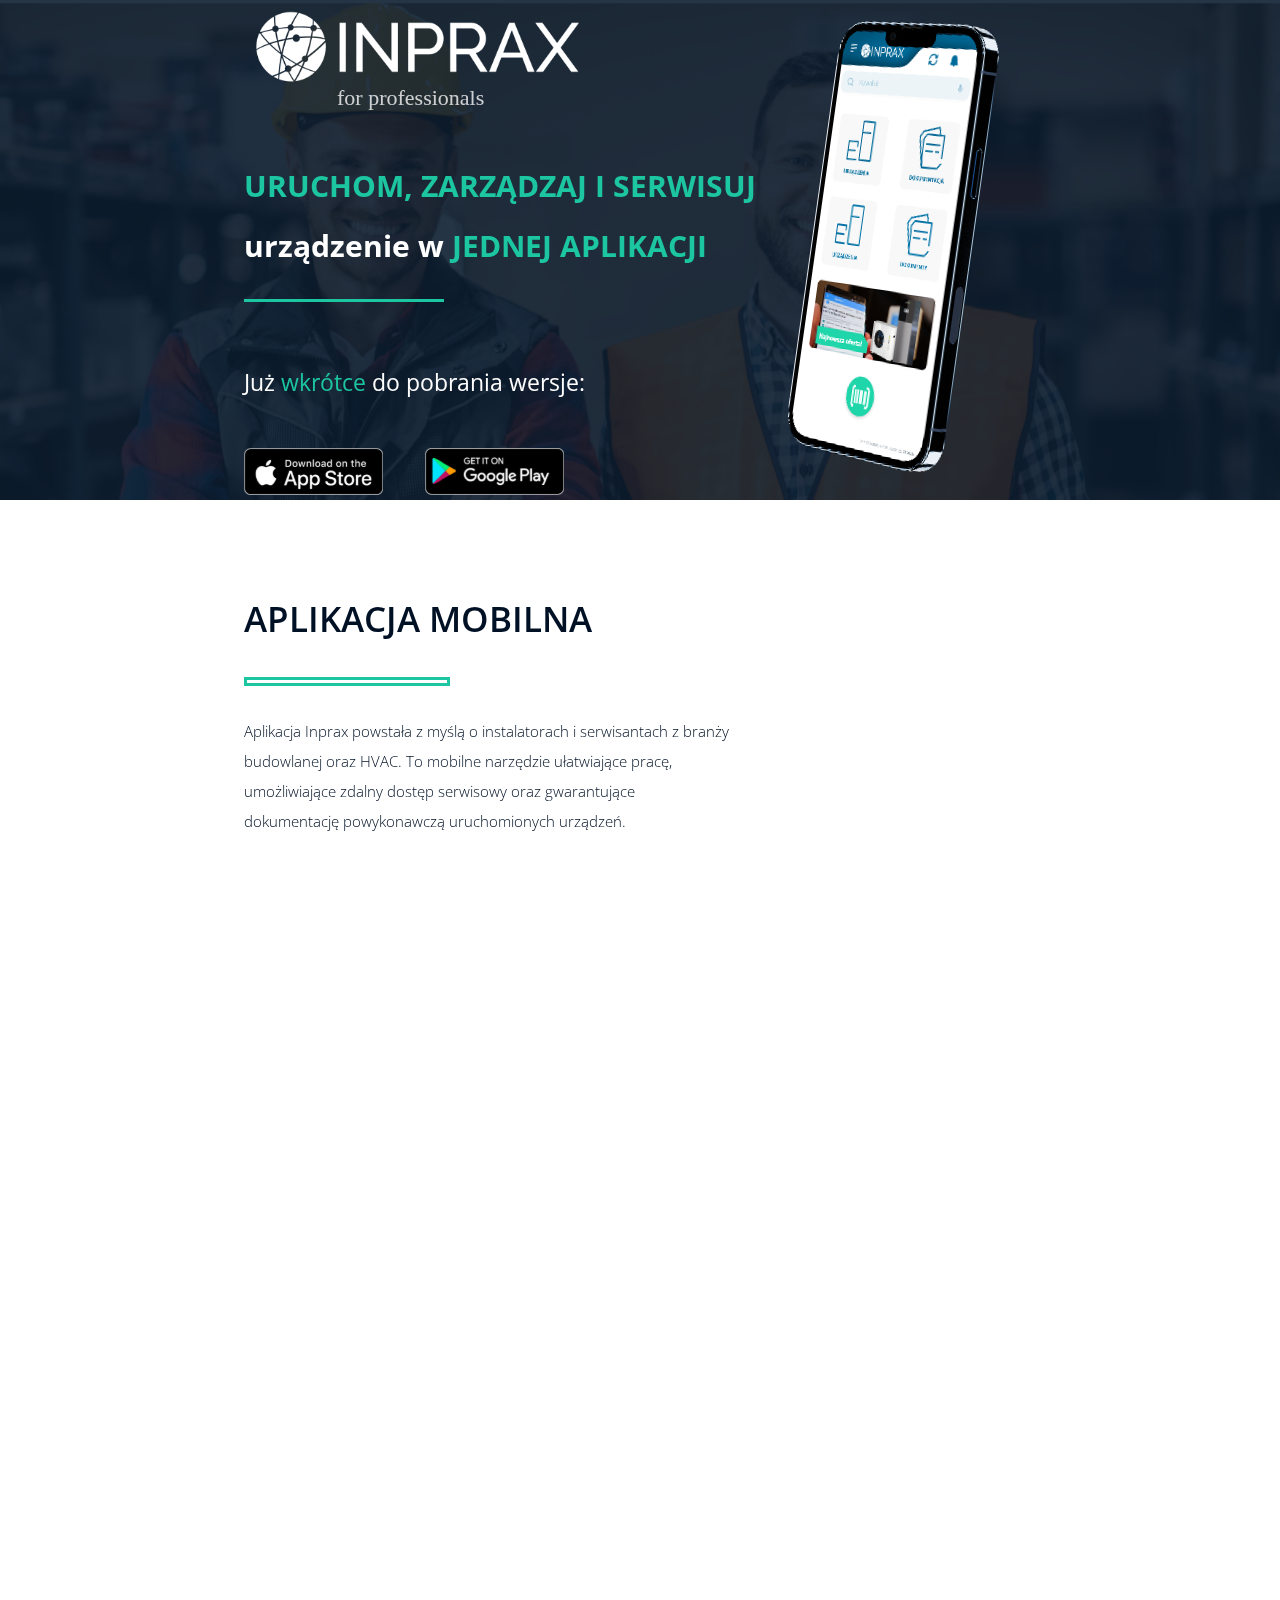
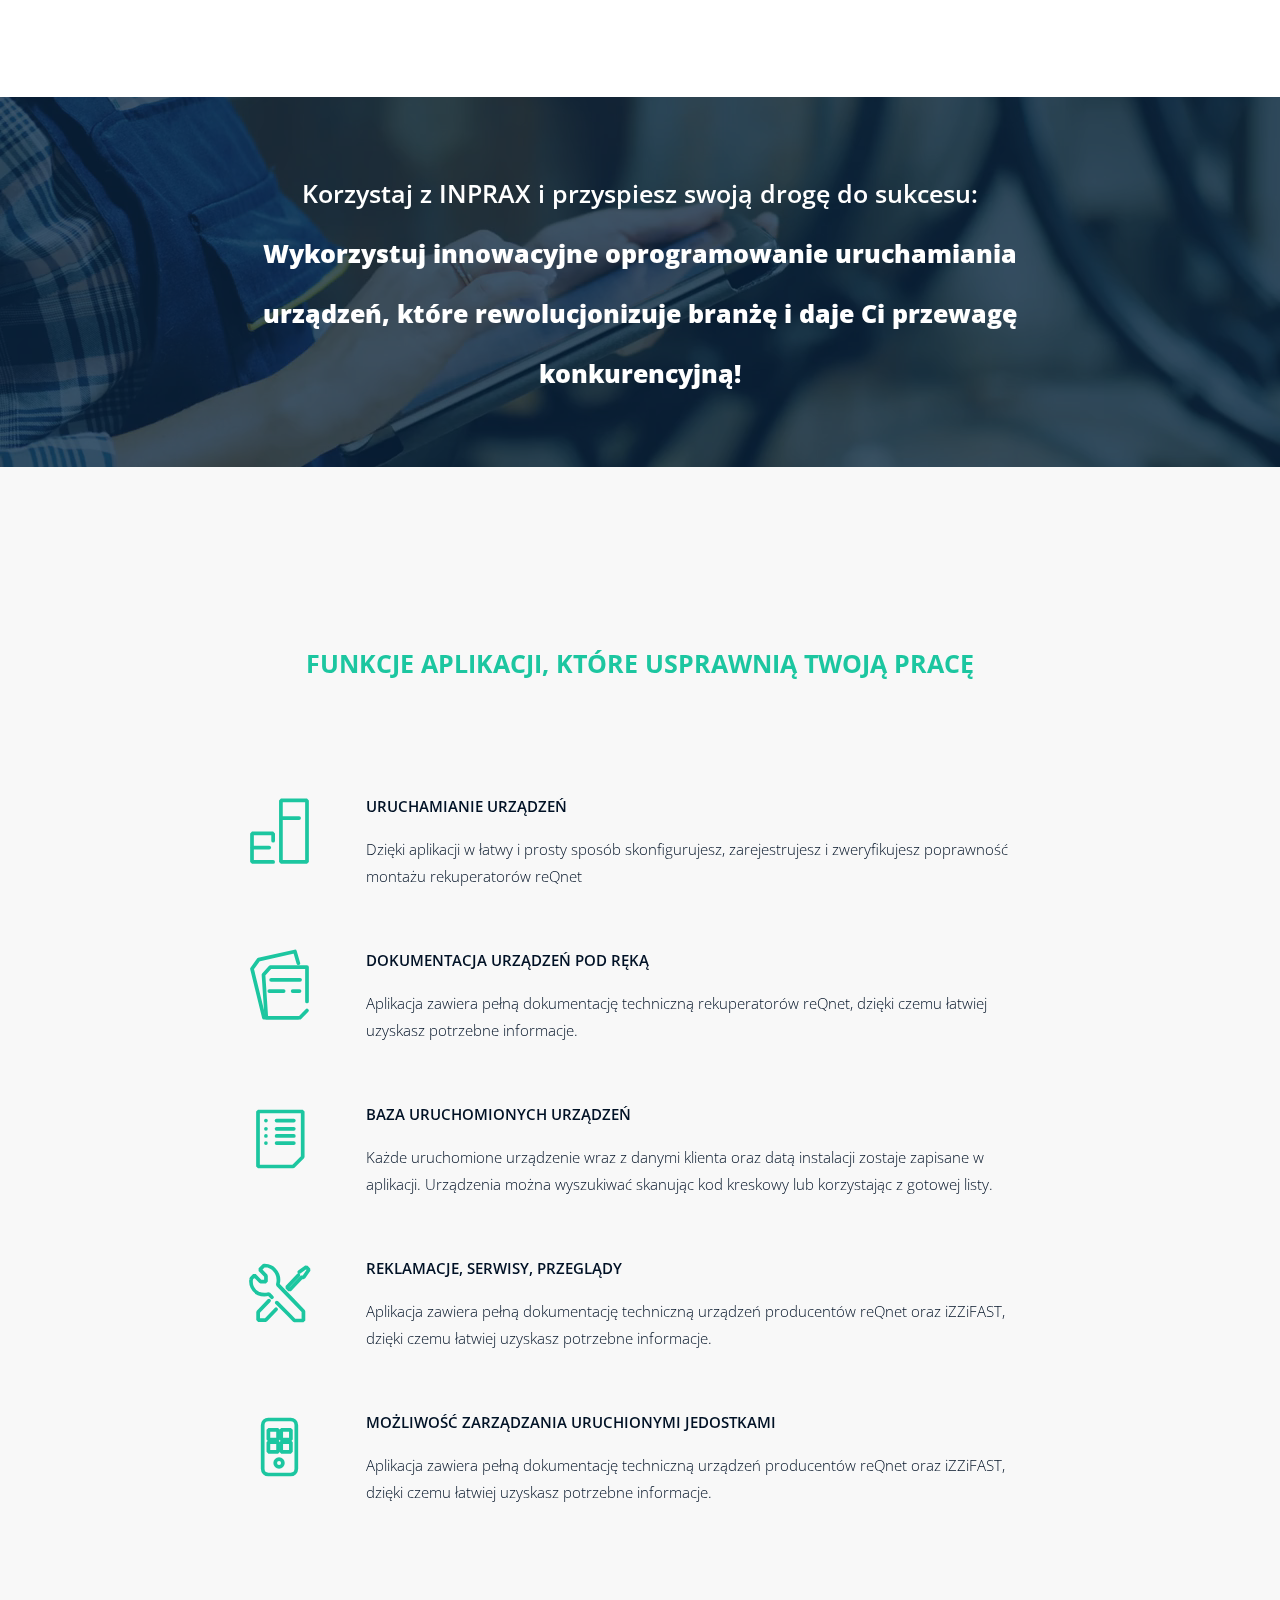
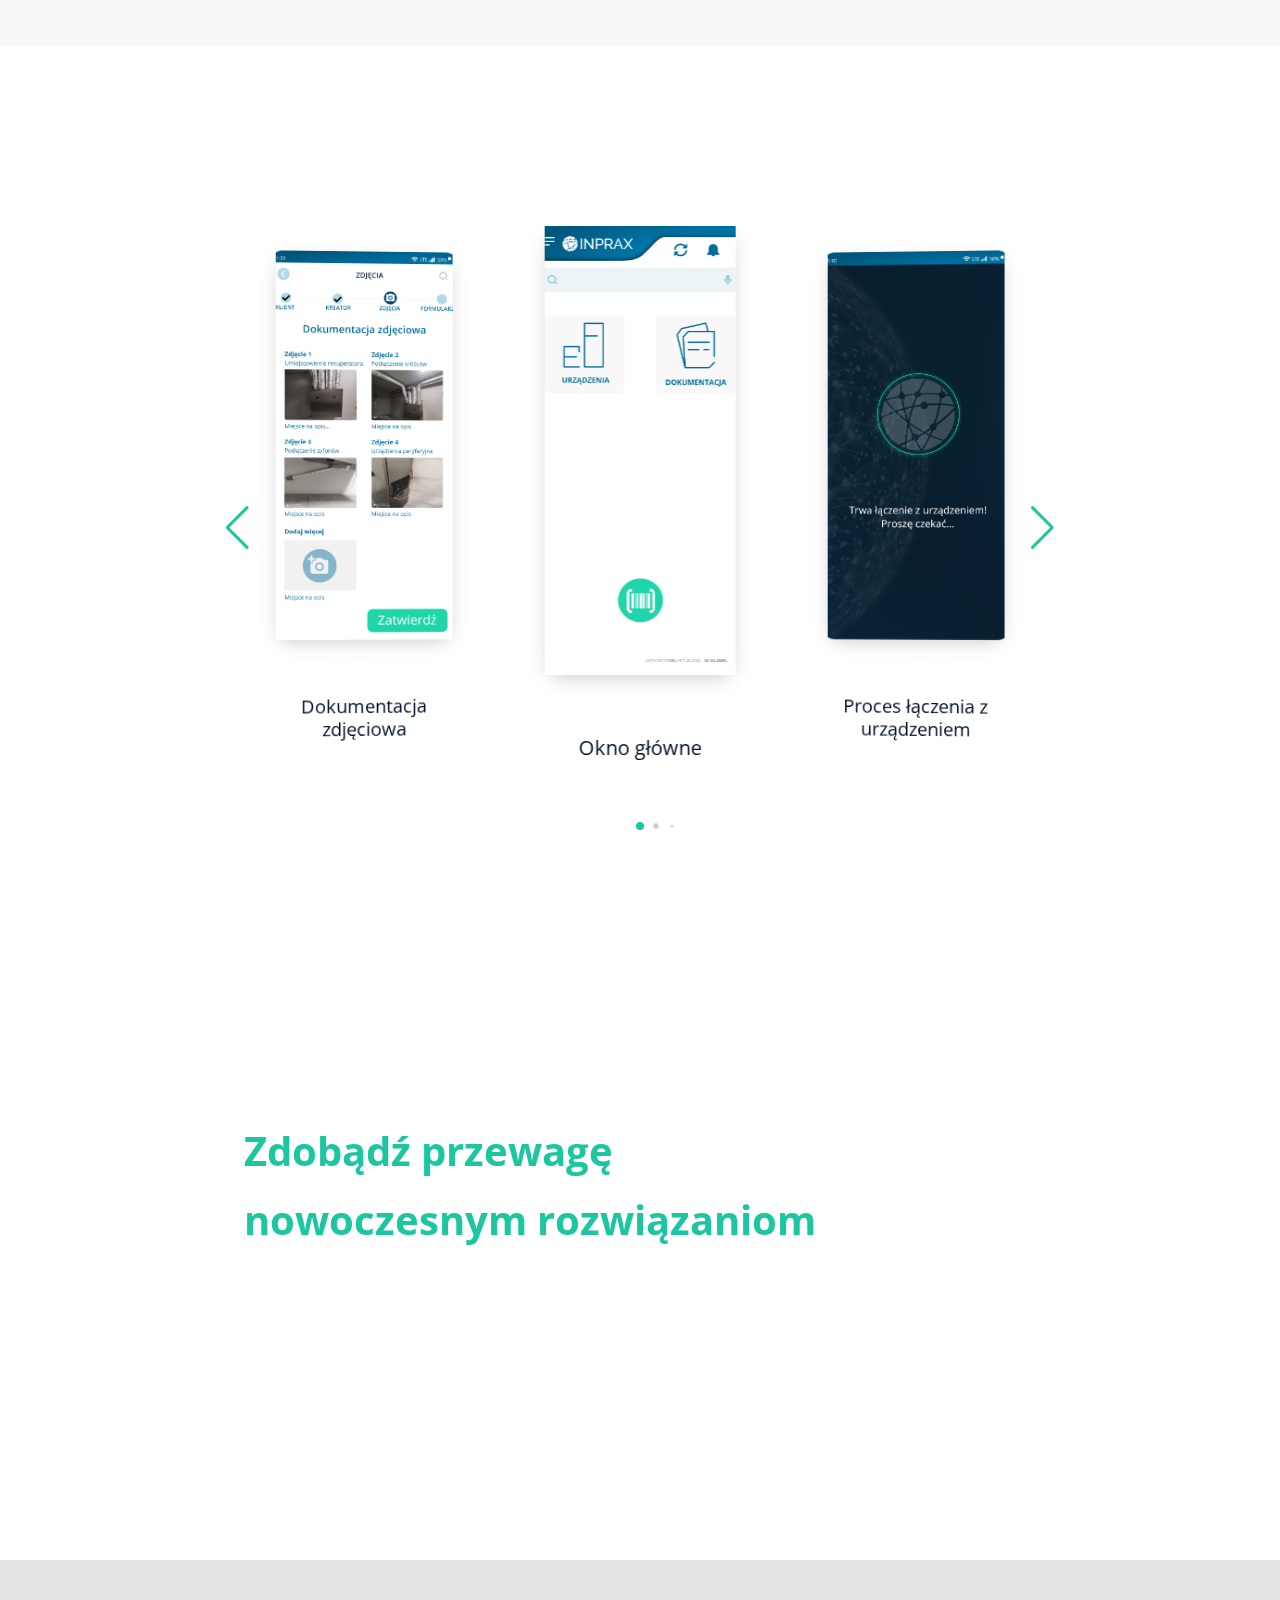
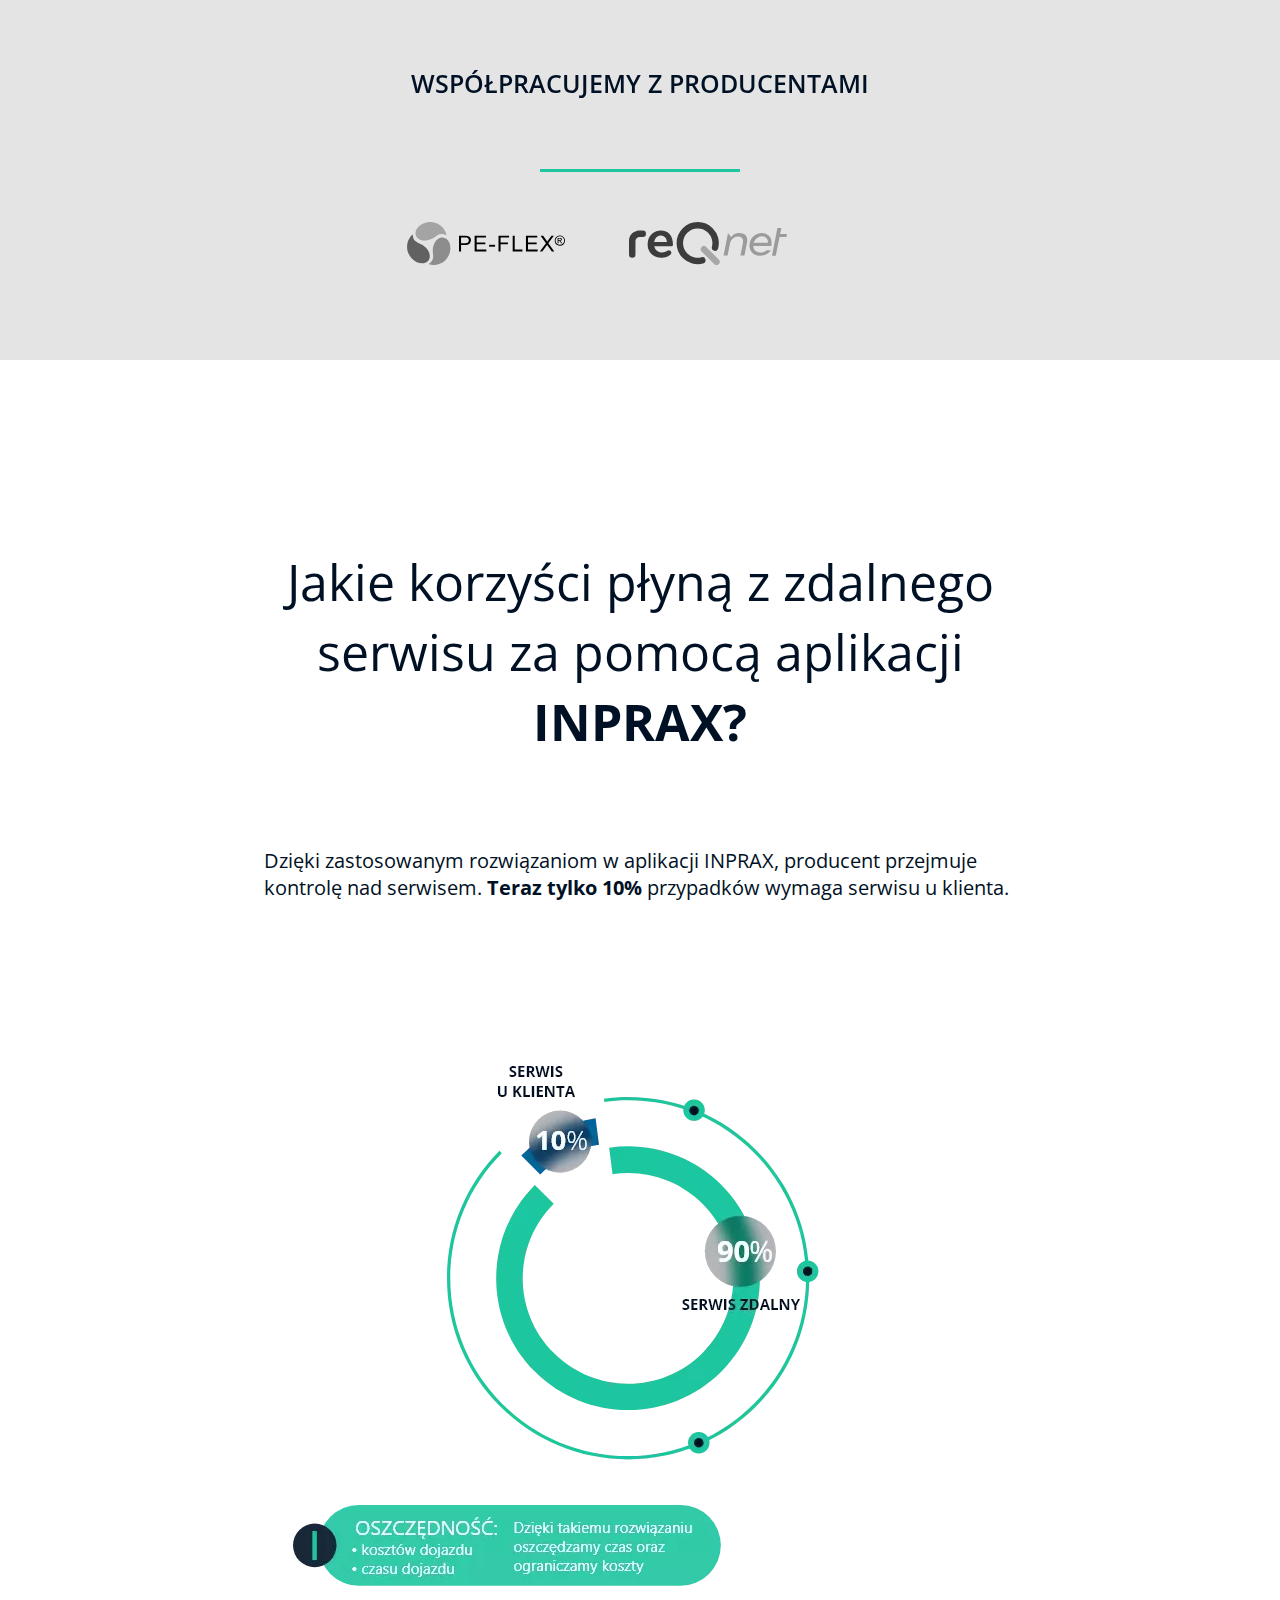
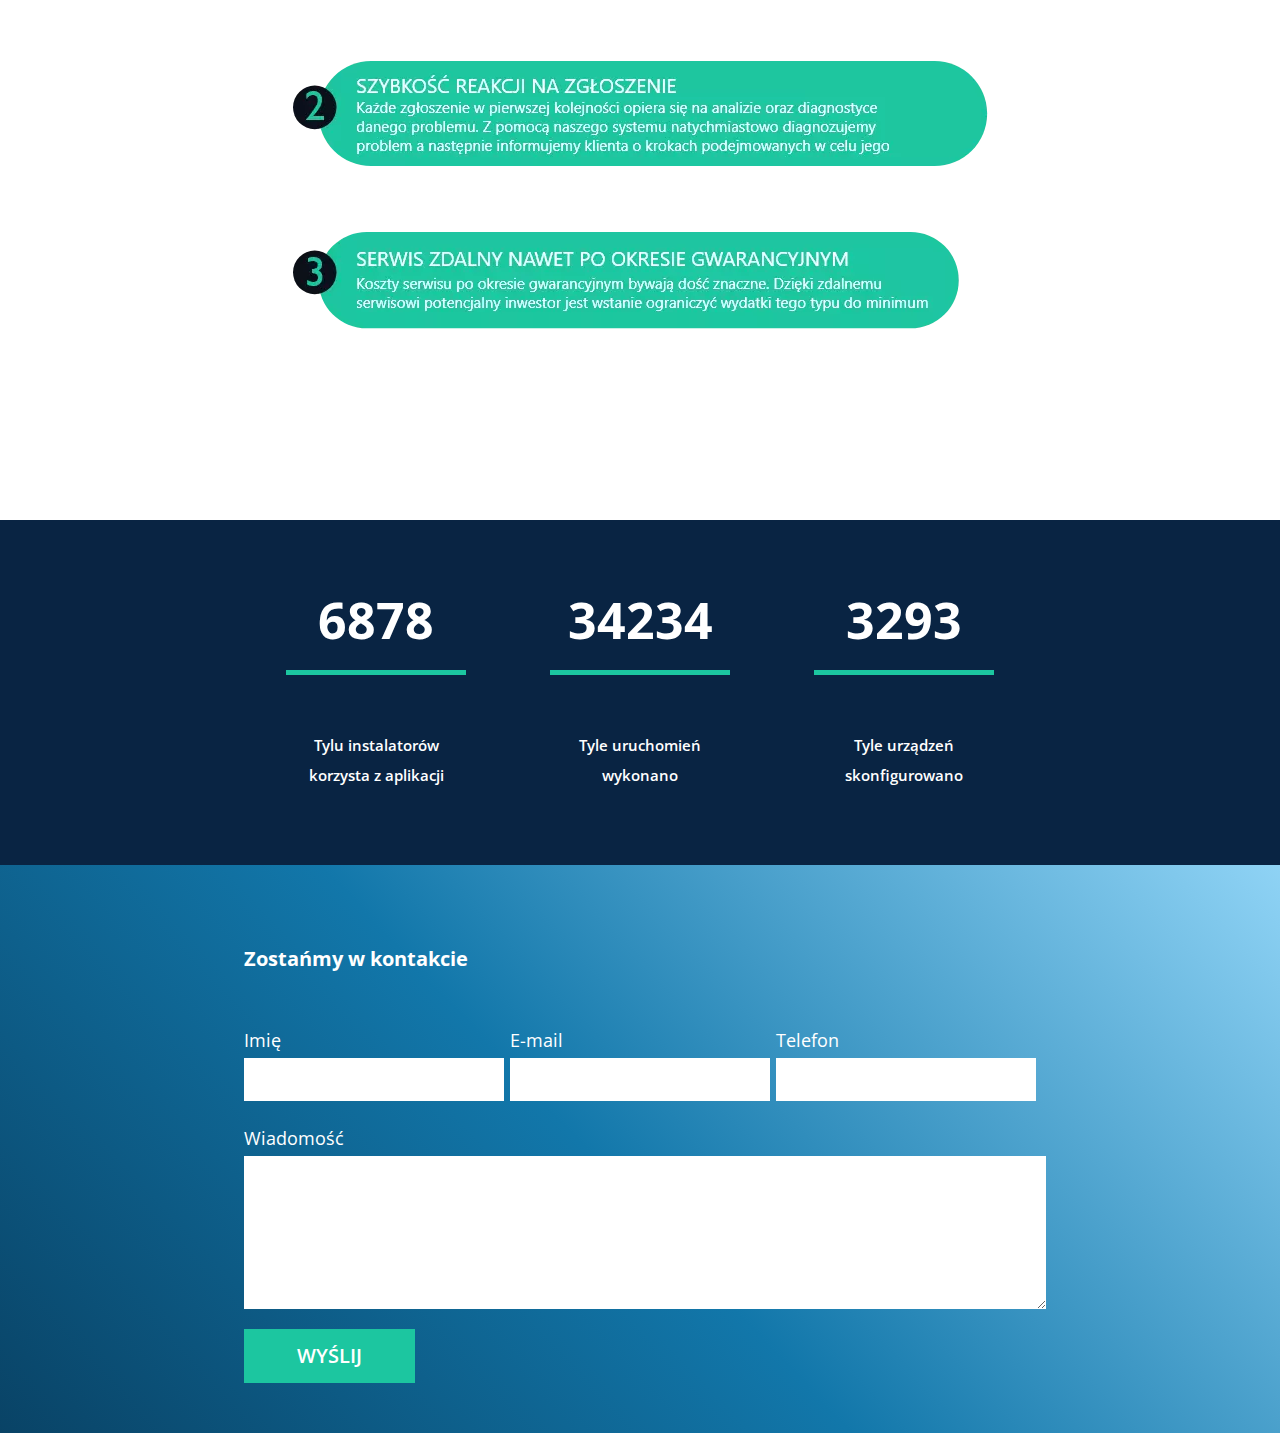
==== page.html @ 5e53d562 "loader" ====
<!DOCTYPE html>
<html lang="en">
  <head>
    <meta charset="utf-8" />
    <meta http-equiv="X-UA-Compatible" content="IE=edge" />
    <meta name="keywords" content="HTML5 Template" />
    <meta name="description" content="INPRAX" />
    <meta name="author" content="MaciejCzerwonka" />
    <meta
      name="viewport"
      content="width=device-width, initial-scale=1, maximum-scale=1"
    />
    <title>INPRAX</title>
    <link
      href="https://cdn.jsdelivr.net/npm/bootstrap@5.2.0/dist/css/bootstrap.min.css"
      rel="stylesheet"
      integrity="sha384-gH2yIJqKdNHPEq0n4Mqa/HGKIhSkIHeL5AyhkYV8i59U5AR6csBvApHHNl/vI1Bx"
      crossorigin="anonymous"
    />
    <!-- <script src="https://cdnjs.cloudflare.com/ajax/libs/jquery/3.6.3/jquery.min.js"></script> -->
    <script src="https://cdn.jsdelivr.net/npm/swiper@8/swiper-bundle.min.js"></script>
    <!-- <script src="https://ajax.googleapis.com/ajax/libs/jquery/3.6.0/jquery.min.js"></script> -->
    <script
      src="https://cdn.jsdelivr.net/npm/bootstrap@5.2.0/dist/js/bootstrap.bundle.min.js"
      integrity="sha384-A3rJD856KowSb7dwlZdYEkO39Gagi7vIsF0jrRAoQmDKKtQBHUuLZ9AsSv4jD4Xa"
      crossorigin="anonymous"
    ></script>

    <link
      rel="stylesheet"
      href="https://cdnjs.cloudflare.com/ajax/libs/animate.css/4.1.1/animate.min.css"
    />
    <link rel="stylesheet" href="style.css" />
    <link rel="stylesheet" href="media.css" />

    <link rel="icon" type="image/webp" href="images/favicon.ico" />
    <link
      rel="stylesheet"
      href="https://cdn.jsdelivr.net/npm/swiper@8/swiper-bundle.min.css"
    />
    <link rel="preconnect" href="https://fonts.googleapis.com" />
    <link rel="preconnect" href="https://fonts.gstatic.com" crossorigin />
    <link
      href="https://fonts.googleapis.com/css2?family=Open+Sans:wght@300;400;500;600;700&display=swap"
      rel="stylesheet"
    />
  </head>
  <body class="d-flex flex-column">
    <div class="navigation">
      <div class="content">
        <div class="wrapper">
          <div class="inner-wrapper">
            <div class="logo">
              <img src="/images/logo.svg" alt="logo" />
            </div>
            <div class="logo-850">
              <img src="/images/logo850.svg" alt="logo" />
            </div>
            <div class="heading-title">
              <h1>
                uruchom, zarządzaj i serwisuj
                <span id="exception1"> urządzenie w </span> jednej aplikacji
              </h1>
            </div>
            <div class="line"></div>
            <div class="heading-subtitle">
              <h2>
                Już <span id="exception2"> wkrótce </span> do pobrania wersje:
              </h2>
            </div>
            <div class="badges">
              <div class="iosbadge">
                <a
                  href="https://apps.apple.com/pl/app/inprax/id1641069687?platform=iphone"
                >
                  <img src="/images/appstore.svg" alt="iosbadge" />
                </a>
              </div>
              <div class="iosbadge-mobile">
                <a
                  href="https://apps.apple.com/pl/app/inprax/id1641069687?platform=iphone"
                >
                  <img src="/images/appstore.svg" alt="iosbadge" />
                </a>
              </div>
              <div class="androidbadge">
                <img src="/images/google.svg" alt="andbadge" />
              </div>
              <div class="androidbadge-mobile">
                <img src="/images/google.svg" alt="andbadge" />
              </div>
            </div>
            <div class="smartphoneimg">
              <img src="/images/mobile_screen.svg" alt="" />
            </div>
            <div class="smartphoneimg_tablet">
              <img src="/images/mobile_screen.svg" alt="" />
            </div>
          </div>
        </div>
      </div>
    </div>

    <div class="specialties">
      <div class="content">
        <div class="wrapper">
          <div class="inner-wrapper">
            <div class="specialties-text">
              <h1>APLIKACJA MOBILNA</h1>
              <div class="line"></div>
              <p>
                Aplikacja Inprax powstała z myślą o instalatorach i serwisantach
                z branży budowlanej oraz HVAC. To mobilne narzędzie ułatwiające
                pracę, umożliwiające zdalny dostęp serwisowy oraz gwarantujące
                dokumentację powykonawczą uruchomionych urządzeń.
              </p>
            </div>
            <div class="video-content">
              <div class="iframe-container">
                <iframe
                  width="560"
                  height="315"
                  src="https://www.youtube.com/embed/uXUu-kFdqAo"
                  title="YouTube video player"
                  frameborder="0"
                  allow="accelerometer; autoplay; clipboard-write; gyroscope; picture-in-picture; "
                  allowfullscreen
                ></iframe>
              </div>
            </div>
          </div>
        </div>
      </div>
    </div>

    <div class="hero">
      <video
        class="video-slogan"
        preload="metadata"
        src="images/background_video.mp4"
        autoplay
        loop
        playsinline
        muted
      ></video>
      <div class="content">
        <div class="wrapper">
          <div class="inner-wrapper">
            <div class="company-name">
              <h1>
                Korzystaj z INPRAX i przyspiesz swoją drogę do sukcesu:
                <b
                  >Wykorzystuj innowacyjne oprogramowanie uruchamiania urządzeń,
                  które rewolucjonizuje branżę i daje Ci przewagę
                  konkurencyjną!</b
                >
              </h1>
            </div>
          </div>
        </div>
      </div>
    </div>

    <div class="functions">
      <div class="content">
        <div class="wrapper">
          <div class="inner-wrapper">
            <div class="function-list-header">
              <h1>FUNKCJE APLIKACJI, KTÓRE USPRAWNIĄ TWOJĄ PRACĘ</h1>
            </div>
            <div class="function-list">
              <ul>
                <li>
                  <div class="function-list-image">
                    <img
                      src="/images/Uruchamianieurzadzen.svg"
                      class="image-list"
                      alt="devices"
                    />
                  </div>
                  <div class="function-list-item">
                    <h3>Uruchamianie urządzeń</h3>
                    <p>
                      Dzięki aplikacji w łatwy i prosty sposób skonfigurujesz,
                      zarejestrujesz i zweryfikujesz poprawność montażu
                      rekuperatorów reQnet
                    </p>
                  </div>
                </li>
                <li>
                  <div class="function-list-image">
                    <img
                      src="/images/DokumentacjaUrzadzen.svg"
                      class="image-list"
                      alt="devices"
                    />
                  </div>
                  <div class="function-list-item">
                    <h3>Dokumentacja urządzeń pod ręką</h3>
                    <p>
                      Aplikacja zawiera pełną dokumentację techniczną
                      rekuperatorów reQnet, dzięki czemu łatwiej uzyskasz
                      potrzebne informacje.
                    </p>
                  </div>
                </li>
                <li>
                  <div class="function-list-image">
                    <img
                      src="/images/Bazaurzadzen.svg"
                      class="image-list"
                      alt="devices"
                    />
                  </div>
                  <div class="function-list-item">
                    <h3>Baza uruchomionych urządzeń</h3>
                    <p>
                      Każde uruchomione urządzenie wraz z danymi klienta oraz
                      datą instalacji zostaje zapisane w aplikacji. Urządzenia
                      można wyszukiwać skanując kod kreskowy lub korzystając z
                      gotowej listy.
                    </p>
                  </div>
                </li>
                <li>
                  <div class="function-list-image">
                    <img
                      src="/images/Serwis.svg"
                      class="image-list"
                      alt="devices"
                    />
                  </div>
                  <div class="function-list-item">
                    <h3>Reklamacje, serwisy, przeglądy</h3>
                    <p>
                      Aplikacja zawiera pełną dokumentację techniczną urządzeń
                      producentów reQnet oraz iZZiFAST, dzięki czemu łatwiej
                      uzyskasz potrzebne informacje.
                    </p>
                  </div>
                </li>
                <li>
                  <div class="function-list-image">
                    <img
                      src="/images/Zarzadzanie.svg"
                      class="image-list"
                      alt="devices"
                    />
                  </div>
                  <div class="function-list-item">
                    <h3>Możliwość zarządzania uruchionymi jedostkami</h3>
                    <p>
                      Aplikacja zawiera pełną dokumentację techniczną urządzeń
                      producentów reQnet oraz iZZiFAST, dzięki czemu łatwiej
                      uzyskasz potrzebne informacje.
                    </p>
                  </div>
                </li>
              </ul>
            </div>
          </div>
        </div>
      </div>
    </div>

    <div class="screenshots">
      <div class="content">
        <div class="wrapper">
          <div class="inner-wrapper">
            <div class="screenshots-content">
              <div class="swiper-button-prev"></div>
              <div class="swiper mySwiper">
                <div class="swiper-wrapper">
                  <div class="swiper-slide">
                    <img src="images/oknoglowne.webp" alt="Oknogłowne" />
                    <p>Okno główne</p>
                  </div>
                  <div class="swiper-slide">
                    <img src="images/ladowanie.webp" alt="Oknogłowne" />
                    <p>Proces łączenia z urządzeniem</p>
                  </div>
                  <div class="swiper-slide">
                    <img src="images/listazadan.webp" alt="Oknogłowne" />
                    <p>Podział uruchomienia na etapy</p>
                  </div>
                  <div class="swiper-slide">
                    <img src="images/pomiar.webp" alt="Oknogłowne" />
                    <p>Podgląd pomiarów wydajności</p>
                  </div>
                  <div class="swiper-slide">
                    <img src="images/regulacja.webp" alt="Oknogłowne" />
                    <p>Proces regulacji</p>
                  </div>
                  <div class="swiper-slide">
                    <img src="images/zdjecia.webp" alt="Oknogłowne" />
                    <p>Dokumentacja zdjęciowa</p>
                  </div>
                </div>
                <div class="swiper-pagination"></div>
              </div>
              <div class="swiper-button-next"></div>
            </div>
          </div>
        </div>
      </div>
    </div>

    <div class="slogan">
      <video
        class="video-slogan"
        preload="metadata"
        src="images/video2.mp4"
        autoplay
        loop
        playsinline
        muted
      ></video>
      <div class="content">
        <div class="wrapper">
          <div class="inner-wrapper">
            <div class="slogan-content">
              <div class="slogan-text">
                <h1>
                  Zdobądź przewagę
                  <span id="exception2">nad konkurencją dzięki </span>
                  nowoczesnym rozwiązaniom <br />
                  <span id="exception3"
                    >inpraX - tylko dla profesjonalistów
                  </span>
                </h1>
              </div>
            </div>
          </div>
        </div>
      </div>
    </div>

    <div class="producers">
      <div class="content">
        <div class="wrapper">
          <div class="inner-wrapper">
            <div class="producers-content">
              <div class="producers-content-header">
                <h4>Współpracujemy z producentami</h4>
              </div>
              <div class="line"></div>
              <div class="producers-content-company">
                <div class="producers-image">
                  <img src="images/reqnet.svg" alt="reqnet" />

                  <img src="images/peflex.svg" alt="peflex" />
                </div>
              </div>
            </div>
          </div>
        </div>
      </div>
    </div>

    <div class="service">
      <div class="content">
        <div class="wrapper">
          <div class="inner-wrapper">
            <div class="service-content">
              <div class="service-content-header">
                <h4>
                  Jakie korzyści płyną z zdalnego serwisu za pomocą aplikacji
                  <b>INPRAX?</b>
                </h4>
                <p>
                  Dzięki zastosowanym rozwiązaniom w aplikacji INPRAX, producent
                  przejmuje kontrolę nad serwisem.<b> Teraz tylko 10% </b>
                  przypadków wymaga serwisu u klienta.
                </p>
              </div>
              <div class="service-content-animation">
                <div class="service-images">
                  <div class="chart">
                    <img src="images/chart.webp" alt="" />
                  </div>
                  <div class="chartmobile">
                    <img src="images/mobilechart.webp" alt="" />
                  </div>
                </div>
                <div class="bands-content">
                  <div class="bands1">
                    <div class="band1">
                      <img src="images/band1.webp" alt="" />
                    </div>
                  </div>
                  <div class="bands1mobile">
                    <div class="band1mobile">
                      <img src="images/mobile-service-1.svg" alt="" />
                    </div>
                  </div>

                  <div class="bands2">
                    <div class="band2">
                      <img src="images/band2.webp" alt="" />
                    </div>
                  </div>
                  <div class="bands2mobile">
                    <div class="band2mobile">
                      <img src="images/mobile-service-2.svg" alt="" />
                    </div>
                  </div>

                  <div class="bands3">
                    <div class="band3">
                      <img src="images/band3.webp" alt="" />
                    </div>
                  </div>
                  <div class="bands3mobile">
                    <div class="band3mobile">
                      <img src="images/mobile-service-3.svg" alt="" />
                    </div>
                  </div>
                </div>
              </div>
            </div>
          </div>
        </div>
      </div>
    </div>

    <div class="counter-animation">
      <div class="content">
        <div class="wrapper">
          <div class="inner-wrapper">
            <div class="counter-content">
              <div class="counter-position">
                <div class="instalatorzy">
                  <div id="counter1">6878</div>
                  <div class="line-border">
                    <h5>Tylu instalatorów korzysta z aplikacji</h5>
                  </div>
                </div>
                <div class="uruchomienia">
                  <div id="counter2">34234</div>
                  <div class="line-border">
                    <h5>Tyle uruchomień wykonano</h5>
                  </div>
                </div>
                <div class="zdjecia">
                  <div id="counter3">3293</div>
                  <div class="line-border">
                    <h5>Tyle urządzeń skonfigurowano</h5>
                  </div>
                </div>
              </div>
            </div>
          </div>
        </div>
      </div>
    </div>

    <div class="footer">
      <div class="content">
        <div class="wrapper">
          <div class="inner-wrapper">
            <div class="footer-content">
              <div class="contact-me">
                <h4>Zostańmy w kontakcie</h4>
                <form
                  id="contactform"
                  method="post"
                  action=""
                  enctype="multipart/form-data"
                >
                  <div class="input-row">
                    <div class="text-input">
                      <label for="name">Imię</label>
                      <input type="text" id="name" name="name" />
                    </div>
                    <div class="text-input">
                      <label for="email">E-mail</label>
                      <input type="email" id="email" name="email" />
                    </div>
                    <div class="text-input">
                      <label for="phone">Telefon</label>
                      <input type="phone" id="phone" name="phone" />
                    </div>
                  </div>
                  <div class="input-row">
                    <div class="text-area-input">
                      <label for="message">Wiadomość</label>
                      <textarea id="message" name="message"></textarea>
                    </div>
                  </div>
                  <input type="hidden" name="action" value="sendEmail" />
                  <button
                    id="submit"
                    name="submit"
                    type="submit"
                    value="Send"
                    class="button send-button"
                    onclick="submitForm()"
                  >
                    Wyślij
                  </button>
                </form>
              </div>
            </div>
          </div>
        </div>
      </div>
    </div>

    <script src="swiper.js"></script>
    <script src="scrollProducers.js"></script>
    <script src="scrollChartsAnimation.js"></script>
    <script src="scrollBandsAnimation.js"></script>
    <script src="counter.js"></script>
    <script src="index.js"></script>
  </body>
</html>
---- style.css ----
@import url("https://fonts.googleapis.com/css2?family=Open+Sans:wght@300;400;500;600;700&display=swap");
:root {
  --brand-green-text: #1cc6a0;
  --brand-white-text: #ffffff;
  --brand-black-text: #001125;
  --brand-grey-background: #f8f8f8;
  --brand-white-background: #ffffff;
}

/* * {
  border: red solid 1px;
} */
body {
  margin: 0;
  font-family: "Open Sans", sans-serif;
  display: flex;
  flex-direction: column;
  color: #707070;
  overflow-x: hidden; /* Hide horizontal scrollbar */
}
body {
  display: flex;
  flex-direction: column;
  align-items: center;
}

#loader-wrapper {
  position: fixed;
  top: 0;
  bottom: 0;
  left: 0;
  right: 0;
  z-index: 1000;
  background: #ECF0F1;
  /* display: none; */
}
.load {
  position: absolute;
  top: 50%;
  left: 50%;
  transform: translate(-50%, -50%);
  width: 100px;
  height: 100px;
  /* display: none; */
}

.load hr {
  border: 0;
  margin: 0;
  width: 40%;
  height: 40%;
  position: absolute;
  border-radius: 50%;
  animation: spin 2s ease infinite;
}

ul {
  list-style: none;
}
.navigation {
  background: url(images/backgroundWeb.png);
  height: auto;
  width: 100%;
  background-size: cover;
  background-repeat: no-repeat;
  background-position: center;
  display: flex;
  justify-content: center;
  align-items: flex-start;
}
.content {
  display: grid;
  grid-template-columns: repeat(10, 122px);
  grid-template-rows: auto;
  column-gap: 16px;
}

.wrapper {
  display: grid;
  grid-column: 2 / 10;
}

.inner-wrapper {
  display: grid;
  grid-template-columns: repeat(8, 122px);
  grid-template-rows: auto;
  column-gap: 16px;
}

.logo {
  
  grid-column: 1/4;
  grid-row: 3;
}
.logo-850 {
  display: none;
}
.heading-title {
  margin-top: 70px;
  grid-row: 4;
  grid-column: 1/6;
}
.heading-title h1 {
  color: var(--brand-green-text);
  text-align: left;
  font: normal normal bold 35px/60px "Open Sans";
  letter-spacing: 0px;
  text-transform: uppercase;
}
#exception1 {
  color: var(--brand-white-text);
  text-align: left;
  font: normal normal normal 35px/60px "Open Sans";
  letter-spacing: 0px;
  text-transform: lowercase;
}
.line {
  border-bottom: 3px solid var(--brand-green-text);
  grid-row: 5;
  grid-column: 1;
  width: 200px;
  height: 3px;
}
.heading-subtitle {
  margin-top: 40px;
  grid-row: 5;
  grid-column: 1/6;
}
.heading-subtitle h2 {
  color: var(--brand-white-text);
  text-align: left;
  font: normal normal normal 30px/70px "Open Sans";
  letter-spacing: 0px;
}

.heading-subtitle #exception2 {
  color: var(--brand-green-text);
  text-align: left;
  font: normal normal 600 30px/70px "Open Sans";
  letter-spacing: 0px;
}

.badges {
  display: grid;
  margin-top: 20px;
  grid-row: 6;
  grid-column: 1/6;
}
.iosbadge {
  grid-column: 1/2;
}

.androidbadge {
  grid-column: 2/6;
}
.iosbadge-mobile,
.androidbadge-mobile {
  display: none;
}

.smartphoneimg {
  display: grid;
  grid-column: 7/9;
  grid-row: 2/8;
  z-index: 2;
  margin: 0 0.5rem;

  animation: slideInRight;
  animation-duration: 2s;
}
.smartphoneimg_tablet {
  display: none;
}
/* section2-specialties */

.specialties {
  background-color: white;
  height: auto;
  background-position: center;
  background-size: cover;
  background-repeat: no-repeat;
  width: 100%;
  display: flex;
  justify-content: center;
  align-items: center;
}

.specialties-text {
  display: grid;
  grid-column: 1/6;
  margin-top: 60px;
}
.specialties .line {
  border: 3px solid var(--brand-green-text);
  grid-row: 2;
  width: 200px;
}

.specialties-text h1 {
  color: var(--brand-black-text);
  text-align: left;
  font: normal normal 600 35px/70px "Open Sans";
  letter-spacing: 0px;
  text-transform: uppercase;
  opacity: 1;
}

.specialties-text p {
  margin-top: 30px;
  color: var(--brand-black-text);
  text-align: left;
  font: normal normal 300 20px/30px "Open Sans";
  letter-spacing: 0px;
  opacity: 1;
}

.video-content {
  display: grid;
  grid-row: 3;
  grid-column: 1/9;
  margin-top: 200px;
  margin-bottom: 200px;
}

.hero {
  background-color: #092443;
  height: 370px;
  background-position: center;
  background-size: cover;
  background-repeat: no-repeat;
  width: 100%;
  display: flex;
  justify-content: center;
  align-items: center;
}

.hero video {
  height: 370px;
  position: absolute;
  text-align: center;
  width: 100%;
  object-fit: cover;
  z-index: 0;
  filter: opacity(27%);
}
.iframe-container {
  position: relative;
  width: 100%;
  padding-bottom: 56.25%;
  height: 0;
}

.iframe-container iframe {
  position: absolute;
  top: 0;
  left: 0;
  width: 100%;
  height: 100%;
}
.hero .company-name {
  display: grid;
  grid-column: 1 / 9;
  z-index: 1;
  width: 100%;
}
.hero .company-name h1 {
  align-items: center;
  color: white;
  text-align: center;
  font: normal normal 600 30px/60px "Open Sans";
  letter-spacing: 0px;
  opacity: 1;
  /* height: 113px; */
  margin-top: 20px;
}
.functions {
  background-color: var(--brand-grey-background);
  height: auto;
  background-position: center;
  background-size: cover;
  background-repeat: no-repeat;
  width: 100%;
  display: flex;
  justify-content: center;
  align-items: center;
}

.function-list-header {
  margin-top: 150px;
  margin-bottom: 50px;
  display: grid;
  grid-column: 1/9;
  justify-items: center;
}
.function-list-header h1 {
  color: var(--brand-green-text);
  text-align: left;
  font: normal normal bold 35px/60px "Open Sans";
  letter-spacing: 0px;
  text-transform: uppercase;
}

.function-list {
  display: grid;
  grid-column: 1/9;
  justify-items: center;
}
.function-list li {
  display: flex;
  flex-direction: row;
  justify-items: center;
  gap: 50px;
  align-items: center;
  margin-bottom: 40px;
}
.function-list ul {
  padding: 0;
  margin-bottom: 100px;
}
.function-list-item h3 {
  color: var(--brand-black-text);
  text-align: left;
  font: normal normal 600 20px/30px "Open Sans";
  letter-spacing: 0px;
  text-transform: uppercase;
  opacity: 1;
}

.function-list-item p {
  color: var(--brand-black-text);
  text-align: left;
  font: normal normal 300 20px/27px Open Sans;
  letter-spacing: 0px;
  color: #001125;
  opacity: 1;
  margin: 0;
}

.screenshots {
  background-color: var(--brand-white-background);
  height: auto;
  background-position: center;
  background-size: cover;
  background-repeat: no-repeat;
  width: 100%;
  display: flex;
  justify-content: center;
  align-items: center;
  margin-top: 80px;
  margin-bottom: 80px;
}

.screenshots-content {
  margin-top: 100px;
  margin-bottom: 50px;
  display: grid;
  grid-column: 1/9;
  position: relative;
  justify-items: center;
}
.swiper {
  width: 100%;
  height: auto;
  padding-bottom: 50px !important;
}

.swiper-slide {
  text-align: center;
  font-size: 18px;
  background: #fff;

  /* Center slide text vertically */
  display: -webkit-box;
  display: -ms-flexbox;
  display: -webkit-flex;
  display: flex;
  -webkit-box-pack: center;
  -ms-flex-pack: center;
  -webkit-justify-content: center;
  justify-content: center;
  -webkit-box-align: center;
  -ms-flex-align: center;
  -webkit-align-items: center;
  align-items: center;
  flex-direction: column;
}

.swiper-slide img {
  display: block;
  width: 100%;
  height: 100%;
  object-fit: cover;
  /* border: red solid 1px; */
  -webkit-box-shadow: 0px 6px 21px -7px rgba(187, 187, 187, 1);
  -moz-box-shadow: 0px 6px 21px -7px rgba(187, 187, 187, 1);
  box-shadow: 0px 6px 21px -7px rgba(187, 187, 187, 1);
}
.swiper-slide p {
  padding-top: 40px;
  color: var(--brand-black-text);
  text-align: center;
  font: normal normal 20px/25px "Open Sans";
}
.swiper-pagination {
  position: absolute;
  bottom: 0px !important;
  --swiper-theme-color: var(--brand-green-text);
}
/* .swiper-pagination-bullet{
  width: 20% !important;
  height: 20% !important;
} */

.screenshots-content .swiper-button-next,
.screenshots-content .swiper-button-prev {
  color: var(--brand-green-text);
}
.screenshots-content .swiper-button-next {
  right: -20px;
}
.screenshots-content .swiper-button-prev {
  left: -20px;
}

.slogan {
  height: 600px;
  background-position: center;
  background-size: cover;
  background-repeat: no-repeat;
  width: 100%;
  display: flex;
  justify-content: center;
  align-items: center;
}

.slogan video {
  height: 600px;
  position: absolute;
  text-align: center;
  width: 100%;
  object-fit: cover;
  z-index: 0;
}

.slogan-content {
  display: grid;
  grid-column: 1/9;
  justify-items: center;
  z-index: 10;
}
.slogan-text {
  grid-column: 1/9;
}
.slogan-text h1 {
  color: var(--brand-green-text);
  text-align: left;
  font: normal normal bold 60px/75px "Open Sans";
  letter-spacing: 0px;
}

#exception2 {
  color: var(--brand-white-text);
  text-align: left;
  font: normal normal normal 50px/75px "Open Sans";
  letter-spacing: 0px;
}

#exception3 {
  color: var(--brand-white-text);
  text-align: left;
  font: normal normal normal 50px/75px "Open Sans";
  letter-spacing: 0px;
}

.producers {
  height: 400px;
  background-position: center;
  background-size: cover;
  background-repeat: no-repeat;
  background-color: #e4e4e4;
  width: 100%;
  display: flex;
  justify-content: center;
  align-items: center;
  overflow-y: hidden;
  overflow-y: hidden;
}

.producers-content {
  display: grid;
  grid-column: 1/9;
  justify-items: center;
}
.producers-content .line {
  grid-row: 2;
}
.producers-content-header h4 {
  color: var(--brand-black-text);
  text-align: center;
  font: normal normal 600 30px/60px "Open Sans";
  letter-spacing: 0px;
  color: #001125;
  text-transform: uppercase;
  opacity: 1;
  padding: 20px;
}

.producers-content-header .line {
  display: flex;
}

.producers-content-company {
  display: flex;
  flex-wrap: wrap;
  justify-content: space-around;
  align-items: center;
  flex-direction: row;
  width: 100%;
  padding: 20px;
  mix-blend-mode: luminosity;
  animation: slideInUp;
  animation-duration: 2s;
}
.producers-content-company img {
  opacity: 1;
  padding: 30px;
}
.producers-content-company::before {
  mix-blend-mode: luminosity;
  opacity: 1;
  padding: 30px;
}
.service {
  height: auto;
  background-position: center;
  background-size: cover;
  background-repeat: no-repeat;
  background-color: #ffffff;
  width: 100%;
  display: flex;
  justify-content: center;
  align-items: center;
  z-index: 20;
  overflow-x: hidden;
}

.service-content {
  display: grid;
  grid-column: 1/9;
  justify-items: center;
}

.service-content-header {
  padding: 20px;
  margin-top: 100px;
}
.service-content-header h4 {
  color: var(--brand-black-text);
  text-align: center;
  font: normal normal normal 50px/70px "Open Sans";
  letter-spacing: 0px;
  color: #001125;
  margin-bottom: 50px;
}
.service-content-header p {
  color: var(--brand-black-text);
  text-align: left;
  font: normal normal normal 20px/27px "Open Sans";
  letter-spacing: 0px;
  padding-top: 40px;
  padding-bottom: 100px;
}

.service-content-animation {
  margin-top: 20px;
  margin-bottom: 160px;
  display: flex;
  flex-direction: column;
}
.service-images {
  display: flex;
  flex-direction: row;
  align-items: center;
  /* justify-content: center;
  animation: zoomIn;
  animation-duration: 2s; */
}

.bands-content {
  display: flex;
  flex-direction: column;
}
.bands1 {
  animation: slideInRight;
  animation-duration: 2s;
  animation-delay: 100ms;
  animation-fill-mode: backwards;
}
.bands2 {
  animation: slideInRight;
  animation-duration: 2s;
  animation-delay: 150ms;
  animation-fill-mode: backwards;
}
.bands3 {
  animation: slideInRight;
  animation-duration: 2s;
  animation-delay: 230ms;
  animation-fill-mode: backwards;
}
.service-content-animation {
  display: flex;
  flex-direction: row;
}
.band1 {
  margin-bottom: 60px;
}
.band2 {
  margin-bottom: 60px;
}
.band3 {
  margin-bottom: 20px;
}
.band1mobile,
.band2mobile,
.band3mobile,
.chartmobile {
  display: none;
}
.counter-animation {
  height: auto;
  background-position: center;
  background-size: cover;
  background-repeat: no-repeat;
  background-color: #092443;
  width: 100%;
  display: flex;
  justify-content: center;
  align-items: center;
}

.counter-content {
  display: grid;
  grid-column: 1/9;
  justify-items: center;
}

.counter-position {
  display: flex;
  justify-content: space-around;
  align-items: center;
  background: #092443;
  height: auto;
  width: 100%;
  margin: 100px;
}
#counter1,
#counter2,
#counter3 {
  font: normal normal normal 50px/20px "Open Sans";
  display: block;
  font-weight: bold;
  color: #fff;
  padding-top: 40px;
  padding-bottom: 40px;
}
.counter-position .line-border {
  border-top: var(--brand-green-text) solid 5px;
}
.instalatorzy {
  display: flex;
  flex-direction: column;
  align-items: center;
}
.uruchomienia {
  display: flex;
  flex-direction: column;
  align-items: center;
}
.zdjecia {
  display: flex;
  flex-direction: column;
  align-items: center;
}

h5 {
  padding-top: 30px;
  width: 180px;
  height: auto;
  color: var(--brand-white-text);
  text-align: center;
  font: normal normal 600 19px/30px "Open Sans";
  letter-spacing: 0px;
  opacity: 1;
}

.footer {
  height: auto;
  background-position: center;
  background-size: cover;
  background-repeat: no-repeat;
  background: rgb(255, 255, 255);
  background: linear-gradient(
    227deg,
    rgb(143, 211, 245) 0%,
    rgba(18, 119, 170, 1) 53%,
    rgba(9, 67, 102, 1) 100%
  );
  width: 100%;
  display: grid;
  justify-content: center;
  align-items: center;
}

.footer-content {
  display: grid;
  grid-column: 1 / 9;
  width: 100%;
  padding-bottom: 50px;
}

.footer .contact-me {
  display: flex;
  flex-direction: column;
  margin-top: 50px;
}
.footer .contact-me .input-row {
  display: flex;
  flex-direction: row;
  justify-content: space-between;
  width: 100%;
  margin-top: 20px;
  margin-bottom: 20px;
}
.footer .contact-me .input-row .text-input:nth-child(2) {
  /* margin-left: 34px; */
}

.footer .contact-me .text-input,
.text-area-input {
  display: flex;
  flex-direction: column;
}
.footer .contact-me .text-input input {
  border: none;
  width: 250px;
  font: normal normal normal 15px/33px "Open Sans";
  padding: 5px;
}
.footer .contact-me .text-area-input {
  width: 100%;
  min-height: 143px;
}
.footer .contact-me .text-area-input textarea {
  resize: vertical;
  width: 100%;
  min-height: 143px;
  border: none;
  font: normal normal normal 15px/33px "Open Sans";
  padding: 5px;
}
.footer .contact-me h4 {
  text-align: left;
  font: normal normal bold 20px/35px "Open Sans";
  letter-spacing: 0px;
  color: var(--brand-white-text);
  opacity: 1;
}
.footer .contact-me .text-input {
  text-align: left;
  font: normal normal normal 18px/35px "Open Sans";
  letter-spacing: 0px;
  color: var(--brand-white-text);
  opacity: 1;
}
.footer .contact-me .input-row {
  text-align: left;
  font: normal normal normal 18px/35px "Open Sans";
  letter-spacing: 0px;
  color: var(--brand-white-text);
  opacity: 1;
}

.send-button {
  background: var(--brand-green-text) 0% 0% no-repeat padding-box;
  border: none;
  opacity: 1;
  width: 171px;
  height: 54px;
  align-self: flex-end;
  text-align: center;
  font: normal normal 600 20px/27px Open Sans;
  letter-spacing: 0px;
  color: var(--brand-white-text);
  text-transform: uppercase;
  opacity: 1;
}
.send-button:hover {
  background: #88f3dc;
  color: #ffffff;
}
input:focus {
  outline: none !important;

  box-shadow: 0 0 10px #71e5d6;
}
textarea:focus {
  outline: none !important;
  border-color: #965506;
  box-shadow: 0 0 10px #71e5d6;
}

.google-maps-web {
  margin-top: 50px;
  margin-bottom: 100px;
}

.google-maps-mobile {
  display: none;
}
.text-green,
.text-politics {
  color: #965506;
  text-align: center;
}
.text-green:hover,
.text-politics:hover {
  color: #e5b171;
}
.footer-copyright {
  margin-bottom: 30px;
}
---- media.css ----
@media screen and (max-width: 1550px) {
  .smartphoneimg {
    grid-column: 6/9;
    grid-row: 2/8;
  }
}

@media screen and (max-width: 1365px) {
  .content {
    display: grid;
    grid-template-columns: repeat(8, 85px);
    column-gap: 16px;
  }

  .wrapper {
    display: grid;
    grid-column: 1 / 9;
  }

  .inner-wrapper {
    display: grid;
    grid-template-columns: repeat(8, 85px);
    column-gap: 16px;
  }
  .smartphoneimg {
    display: none;
  }
  .smartphoneimg_tablet {
    display: grid;
    grid-column: 6/9;
    grid-row: 3/8;
    z-index: 2;
    margin: 0 0.5rem;

    animation: slideInRight;
    animation-duration: 2s;
  }
  .smartphoneimg_tablet img {
    width: 100%;
  }
  .heading-title {
    grid-column: 1/7;
    margin-top: 20px;
  }
  .heading-title h1,
  #exception1 {
    font: normal normal bold 30px/60px "Open Sans";
  }
  .heading-subtitle h2,
  #exception2 {
    font: normal normal normal 23px/54px "Open Sans";
  }
  .heading-subtitle #exception2 {
    font: normal normal normal 23px/54px "Open Sans";
  }
  .specialties-text p {
    font: normal normal 300 15px/30px "Open Sans";
  }
  .hero .company-name h1 {
    font: normal normal 600 25px/60px "Open Sans";
  }
  .function-list-header h1 {
    font: normal normal bold 25px/60px "Open Sans";
  }
  .function-list-item h3 {
    font: normal normal 600 15px/30px "Open Sans";
  }
  .function-list-item p {
    font: normal normal 300 15px/27px Open Sans;
  }

  .slogan video {
    height: 400px;
  }
  .slogan-text h1 {
    font: normal normal bold 40px/65px "Open Sans";
  }
  #exception2 {
    font: normal normal normal 30px/65px "Open Sans";
  }
  .producers-content-header h4 {
    font: normal normal 600 25px/60px "Open Sans";
  }
  .producers-content-company img {
    width: 30%;
  }

  .service-content-header h4 {
    font: normal normal normal 50px/70px "Open Sans";
  }
  .service-content-header p {
    font: normal normal normal 20px/27px "Open Sans";
  }
  .chart {
    margin-bottom: 40px;
  }
  .service-content-animation {
    flex-direction: column;
    align-items: center;
  }
  .counter-position {
    margin: 50px 0 50px 0;
  }
  .counter {
    font: normal normal normal 40px/20px "Open Sans";
  }
  h5 {
    font: normal normal 600 15px/30px "Open Sans";
  }
}

@media screen and (max-width: 1255px) {
  .smartphoneimg {
    grid-column: 6/9;
    grid-row: 2/8;
  }
}

@media screen and (max-width: 850px) {
  .content {
    display: grid;
    grid-template-columns: repeat(8, 51px);
    column-gap: 16px;
  }

  .wrapper {
    display: grid;
    grid-column: 1 / 9;
  }

  .inner-wrapper {
    display: grid;
    grid-template-columns: repeat(8, 51px);
    column-gap: 16px;
  }
  .navigation {
    background: url(/images/Background-image-tablet.png);
    height: 330px;
    background-size: cover;
    background-repeat: no-repeat;
  }
  .logo {
    display: none;
  }
  .logo-850 {
    display: grid;
    margin-top: 20px;
    grid-column: 1/6;
    grid-row: 1;
  }
  .smartphoneimg {
    display: none;
  }
  .smartphoneimg_tablet {
    display: grid;
    grid-column: 6/9;
    grid-row: 4/9;
    z-index: 2;
    margin: 0 0.5rem;

    animation: slideInRight;
    animation-duration: 2s;
  }
  .smartphoneimg_tablet img {
    width: 100%;
  }
  .heading-title {
    grid-column: 1/6;
    margin-top: 20px;
    grid-row: 3;
  }
  .heading-subtitle {
    margin-top: 0px;
    grid-row: 4;
    grid-column: 1/6;
  }
  .line {
    grid-row: 4;
  }
  .badges {
    display: grid;
    margin-top: 10px;
    grid-row: 5;
  }



  .iosbadge-mobile {
    display: grid;
    grid-column: 1;
    width: 80%;
  }
  .iosbadge-mobile img,
  .androidbadge-mobile img {
    width: 80%;
  }
  .androidbadge-mobile {
    display: grid;
    grid-column: 2;
    padding-top: 0;
    width: 80%;
  }

  .iosbadge {
    display: none;
  }
  .androidbadge {
    display: none;
  }

  .heading-title h1,
  #exception1 {
    font: normal normal bold 18px/30px "Open Sans";
  }
  .heading-subtitle h2,
  #exception2 {
    font: normal normal normal 15px/34px "Open Sans";
  }
  .heading-subtitle #exception2 {
    font: normal normal normal 18px/54px "Open Sans";
  }
  .specialties-text p {
    font: normal normal 300 15px/30px "Open Sans";
  }
  .specialties-text h1 {
    font: normal normal 600 18px/70px "Open Sans";
  }
  .hero .company-name h1 {
    font: normal normal 600 20px/40px "Open Sans";
  }
  .line {
    border: 1px solid var(--brand-green-text);
    grid-row: 4;
    width: 100px;
  }
  .specialties .line {
    border: 1px solid var(--brand-green-text);
    grid-row: 2;
    width: 100px;
  }
  .video-content {
    margin-top: 50px;
    margin-bottom: 50px;
  }
  .function-list-header {
    margin-top: 50px;
    margin-bottom: 25px;
  }
  .function-list-header h1 {
    font: normal normal bold 25px/60px "Open Sans";
  }
  .function-list-item h3 {
    font: normal normal 600 15px/30px "Open Sans";
  }
  .function-list-item p {
    font: normal normal 300 15px/27px Open Sans;
  }
  .specialties-text {
    margin-top: 30px;
  }
  .slogan video {
    height: 400px;
  }

  .slogan-text h1 {
    font: normal normal bold 50px/65px "Open Sans";
  }
  #exception2 {
    font: normal normal normal 50px/65px "Open Sans";
  }
  #exception3 {
    font: normal normal normal 30px/65px "Open Sans";
  }
  .producers-content-header h4 {
    font: normal normal 600 25px/60px "Open Sans";
  }
  .producers-content-company img {
    width: 40%;
  }

  .service-content-header h4 {
    font: normal normal normal 25px/70px "Open Sans";
  }
  .service-content-header p {
    font: normal normal normal 15px/27px "Open Sans";
  }
  .chart {
    display: none;
  }
  .service-content-animation {
    flex-direction: column;
    align-items: center;
  }
  .band1,
  .band2,
  .band3 {
    display: none;
  }
  .bands1mobile,
  .band1mobile,
  .bands2mobile,
  .band2mobile,
  .bands3mobile,
  .band3mobile,
  .chartmobile {
    display: block;
    padding-top: 30px;
  }
  .bands1mobile {
    animation: slideInRight;
    animation-duration: 2s;
    animation-delay: 100ms;
    animation-fill-mode: backwards;
  }
  .bands2mobile {
    animation: slideInRight;
    animation-duration: 2s;
    animation-delay: 100ms;
    animation-fill-mode: backwards;
  }
  .bands3mobile {
    animation: slideInRight;
    animation-duration: 2s;
    animation-delay: 100ms;
    animation-fill-mode: backwards;
  }
  .counter-position {
    display: flex;
    margin: 50px 0 50px 0;
    flex-direction: column;
  }
  .counter {
    font: normal normal normal 40px/20px "Open Sans";
  }
  h5 {
    font: normal normal 600 15px/30px "Open Sans";
    padding: 15px;
  }

  .footer .contact-me .input-row {
    flex-direction: column;
  }
  .footer .contact-me .input-row .text-input:nth-child(2) {
    margin-left: 0px;
  }
}

@media screen and (max-width: 575px) {
  .content {
    display: grid;
    grid-template-columns: repeat(4, 64px);
    column-gap: 10px;
  }

  .wrapper {
    display: grid;
    grid-column: 1 / 5;
  }

  .inner-wrapper {
    display: grid;
    grid-template-columns: repeat(4, 64px);
    column-gap: 10px;
  }
  .navigation {
    background: url(/images/Background-image-tablet.png);
    height: auto;
    background-size: cover;
    background-repeat: no-repeat;
    background-position: center;
  }
  .logo-850 {
    grid-column: 1/5;
  }
  .logo-850 img {
    width: 70%;
    grid-column: 1/5;
  }
  .smartphoneimg_tablet {
    display: grid;
    grid-column: 3/5;
    grid-row: 5/11;
    z-index: 2;
    margin: 0;

    animation: slideInRight;
    animation-duration: 2s;
  }
  .smartphoneimg_tablet img {
    width: 100%;
  }
  .heading-title {
    margin-top: 40px;
    grid-row: 3;
    grid-column: 1/5;
    width: 100%;
  }
  .heading-subtitle {
    grid-column: 1/5;
    grid-row: 4;
    margin-top: 30px;
  }
  .badges {
    display: grid;
    margin-top: 50px;
    grid-column: 1/5;
    grid-row: 5;
  }
  .iosbadge-mobile {
    display: grid;
    grid-column: 1/2;
    width: 60%;
  }
  .iosbadge-mobile img,
  .androidbadge-mobile img {
    width: 60%;
  }
  .androidbadge-mobile {
    display: grid;
    grid-column: 1/2;
    padding-top: 10px;
    width: 60%;
  }
  .specialties-text {
    grid-column: 1/5;
  }
  .heading-title h1,
  #exception1 {
    font: normal normal bold 15px/30px "Open Sans";
  }
  .heading-subtitle h2,
  #exception2 {
    font: normal normal normal 16px/20px "Open Sans";
    padding-top: 10px;
  }
  .heading-subtitle #exception2 {
    font: normal normal normal 16px/20px "Open Sans";
  }
  .specialties-text p {
    font: normal normal 300 15px/30px "Open Sans";
  }
  .specialties-text h1 {
    font: normal normal 600 20px/30px "Open Sans";
    width: 45px;
  }
  .hero .company-name {
    display: grid;
    grid-column: 1 / 5;
    z-index: 1;
    width: 100%;
  }
  .hero .company-name h1 {
    font: normal normal 600 15px/30px "Open Sans";
  }
  .line {
    border: 1px solid var(--brand-green-text);
    grid-row: 4;
    width: 100px;
  }

  .video-content {
    margin-top: 50px;
    margin-bottom: 50px;
    grid-column: 1/5;
  }

  .function-list {
    display: grid;
    grid-column: 1/5;
    justify-items: center;
  }

  .function-list-header {
    margin-top: 50px;
    margin-bottom: 25px;
    grid-column: 1/5;
  }
  .function-list li {
    display: flex;
    flex-direction: column;
    justify-items: center;
    gap: 25px;
    align-items: center;
    margin-bottom: 40px;
  }
  .function-list-header h1 {
    font: normal normal bold 20px/30px "Open Sans";
    text-align: center;
  }
  .function-list-item h3 {
    font: normal normal 600 18px/30px "Open Sans";
    text-align: center;
  }
  .function-list-item p {
    font: normal normal 300 16px/27px "Open Sans";
    text-align: center;
  }
  .specialties-text {
    margin-top: 30px;
  }
  .slogan video {
    height: 400px;
  }

  .screenshots {
    margin-top: 10px;
    margin-bottom: 10px;
  }
  .screenshots-content {
    display: grid;
    grid-column: 1/5;
  }

  .slogan-content {
    grid-column: 1/5;
  }
  .slogan-text {
    grid-column: 1/5;
  }
  .slogan-text h1 {
    font: normal normal bold 40px/50px "Open Sans";
  }
  #exception2 {
    font: normal normal normal 40px/50px "Open Sans";
  }
  #exception3 {
    font: normal normal normal 15px/50px "Open Sans";
  }

  .producers-content {
    display: grid;
    grid-column: 1/5;
    justify-items: center;
  }
  .producers-content-header h4 {
    font: normal normal 600 25px/60px "Open Sans";
  }
  .producers-content-company img {
    width: 80%;
  }

  .service-content {
    grid-column: 1/5;
  }
  .service-content-header {
    padding: 0px;
    margin-top: 30px;
  }
  .service-content-header h4 {
    font: normal normal normal 25px/40px "Open Sans";
    margin-bottom: 0;
  }
  .service-content-header p {
    font: normal normal normal 15px/27px "Open Sans";
    padding-top: 20px;
    padding-bottom: 30px;
  }
  .chart {
    display: none;
  }
  .service-content-animation {
    flex-direction: column;
    align-items: center;
    padding-bottom: 30px;
    margin-bottom: 20px;
  }
  .band3mobile img {
    width: 90%;
  }
  .band2mobile img {
    width: 90%;
  }
  .band1mobile img {
    width: 90%;
  }

  .counter-position {
    display: flex;
    margin: 50px 0 50px 0;
    flex-direction: column;
  }
  .counter {
    font: normal normal normal 40px/20px "Open Sans";
  }
  .counter-content {
    display: grid;
    grid-column: 1/5;
    justify-items: center;
  }
  #counter1,
  #counter2,
  #counter3 {
    width: 100%;
    text-align: center;
  }

  .instalatorzy {
    width: 100%;
  }
  .uruchomienia {
    width: 100%;
  }
  .zdjecia {
    width: 100%;
  }

  h5 {
    font: normal normal 600 15px/30px "Open Sans";
    padding: 15px;
  }

  .footer-content {
    display: grid;
    grid-column: 1 / 5;
    width: 100%;
    padding-bottom: 50px;
  }

  .footer .contact-me .input-row {
    flex-direction: column;
  }
  .footer .contact-me .input-row .text-input:nth-child(2) {
    margin-left: 0px;
  }
}
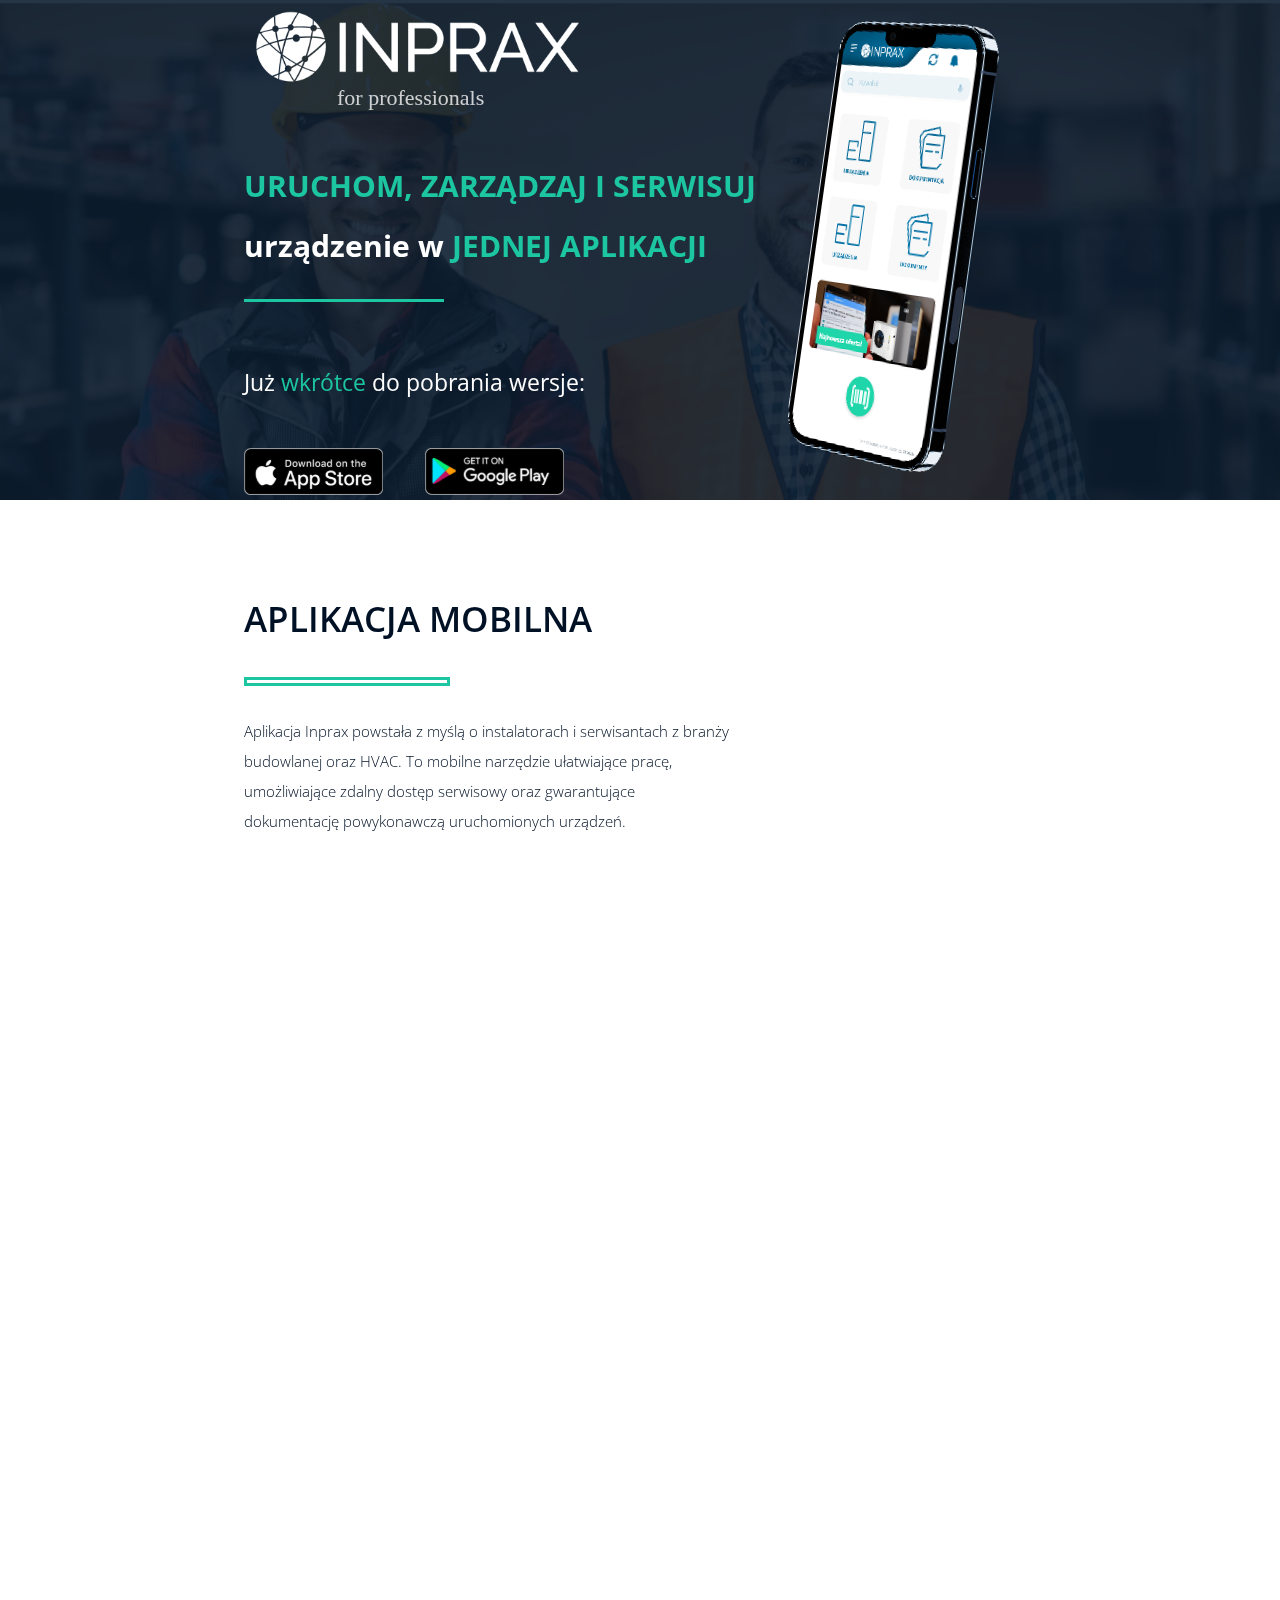
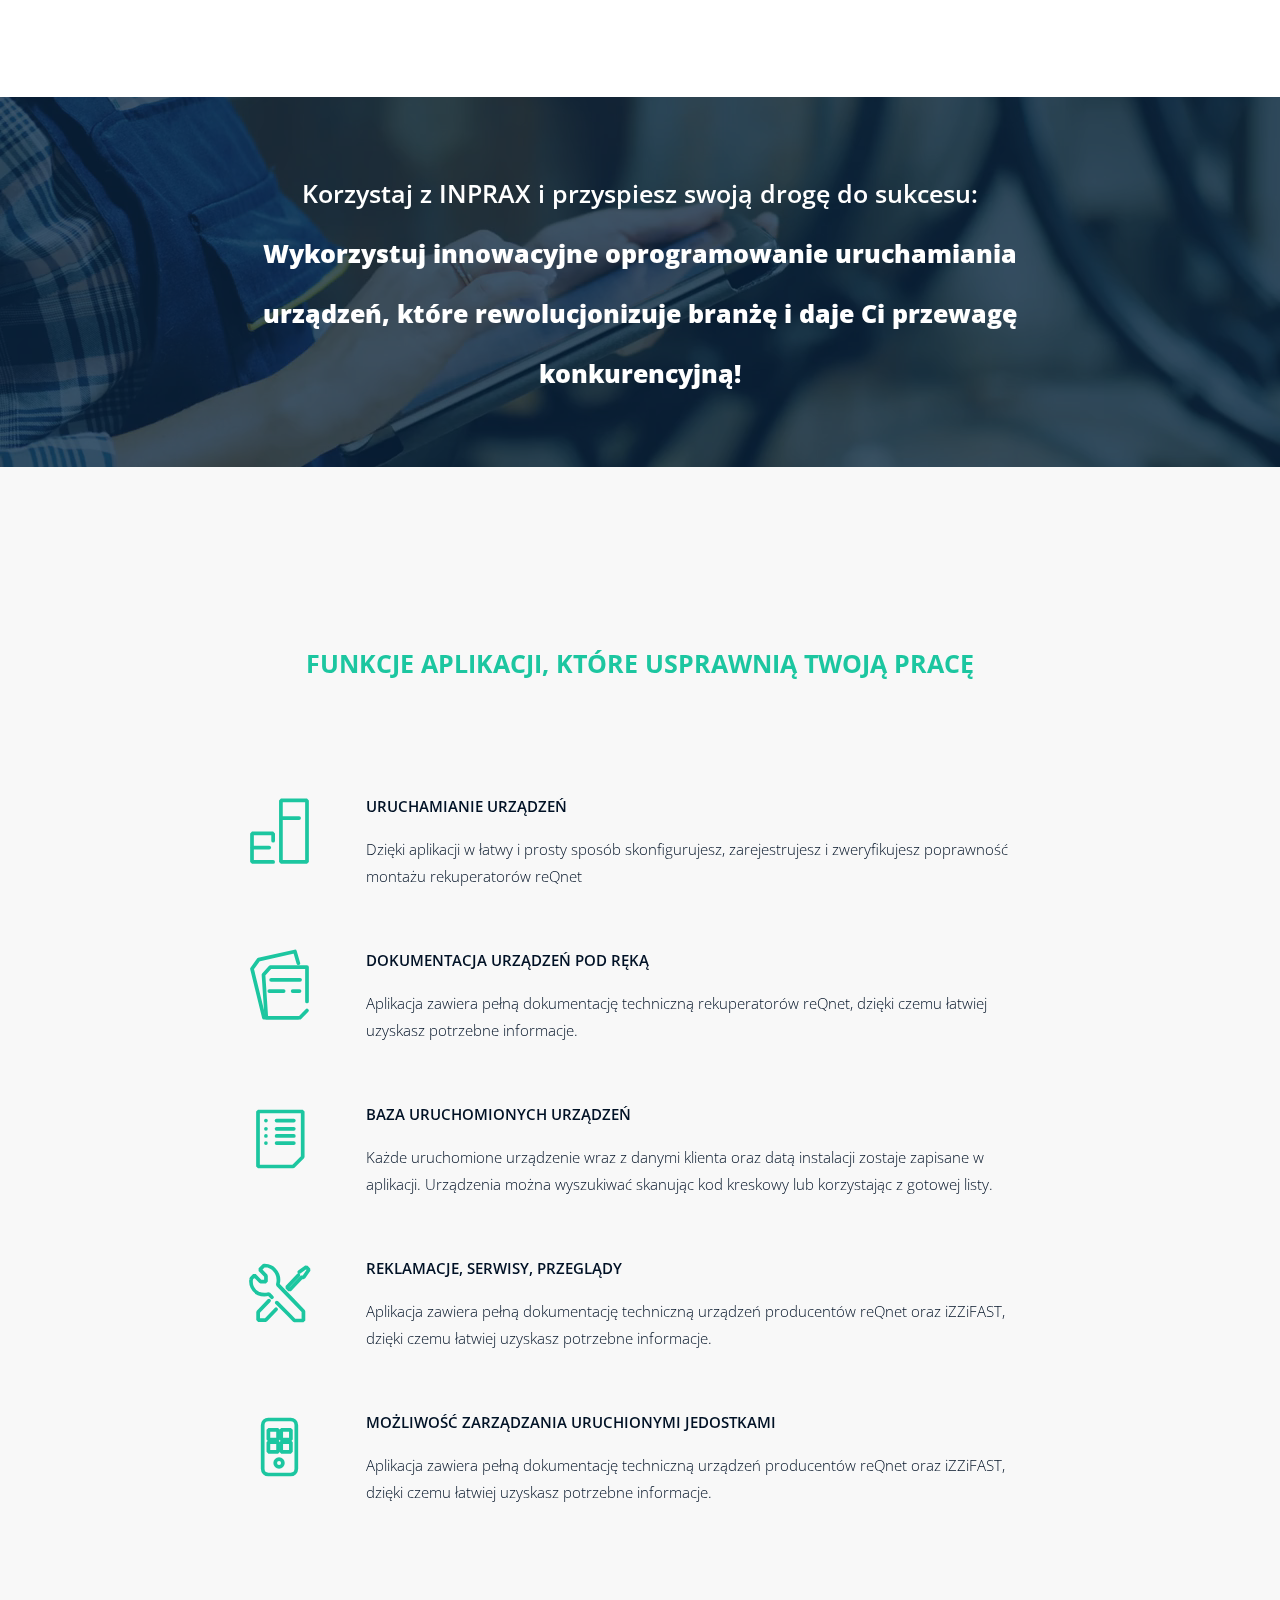
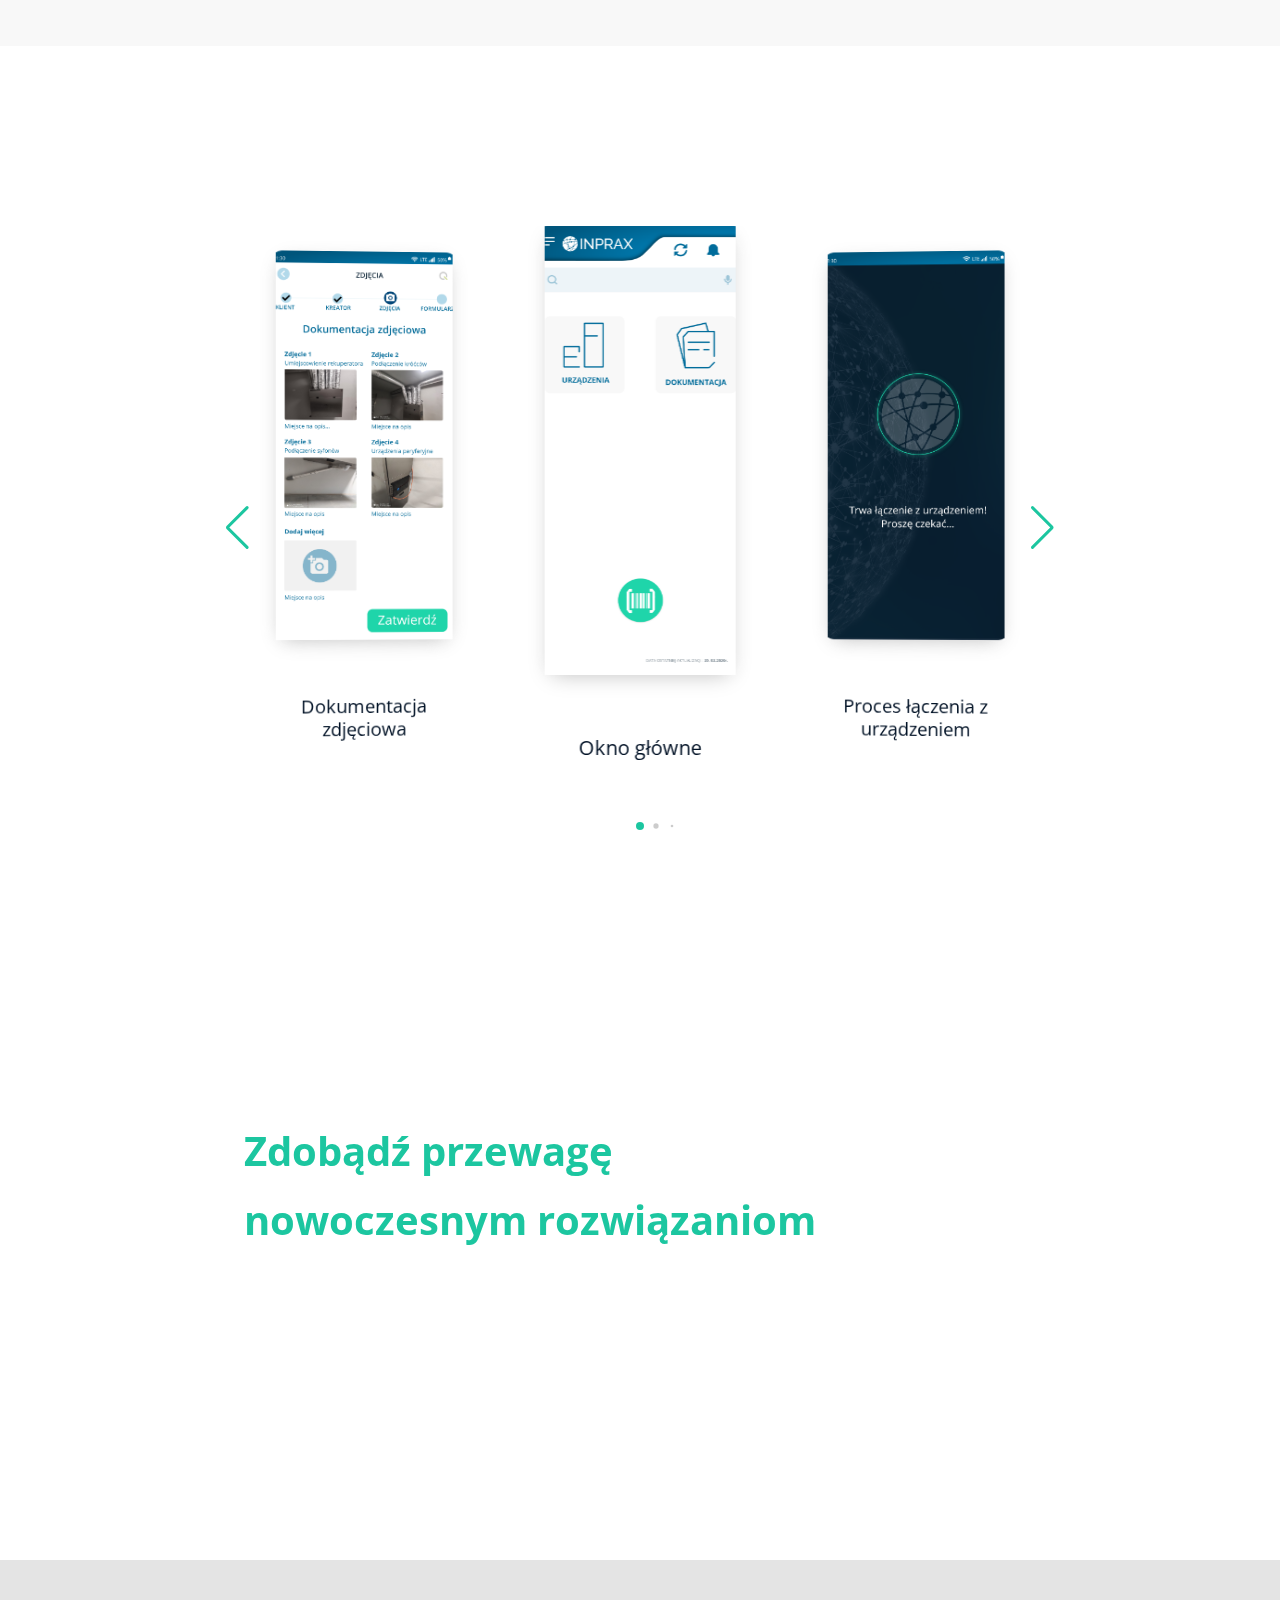
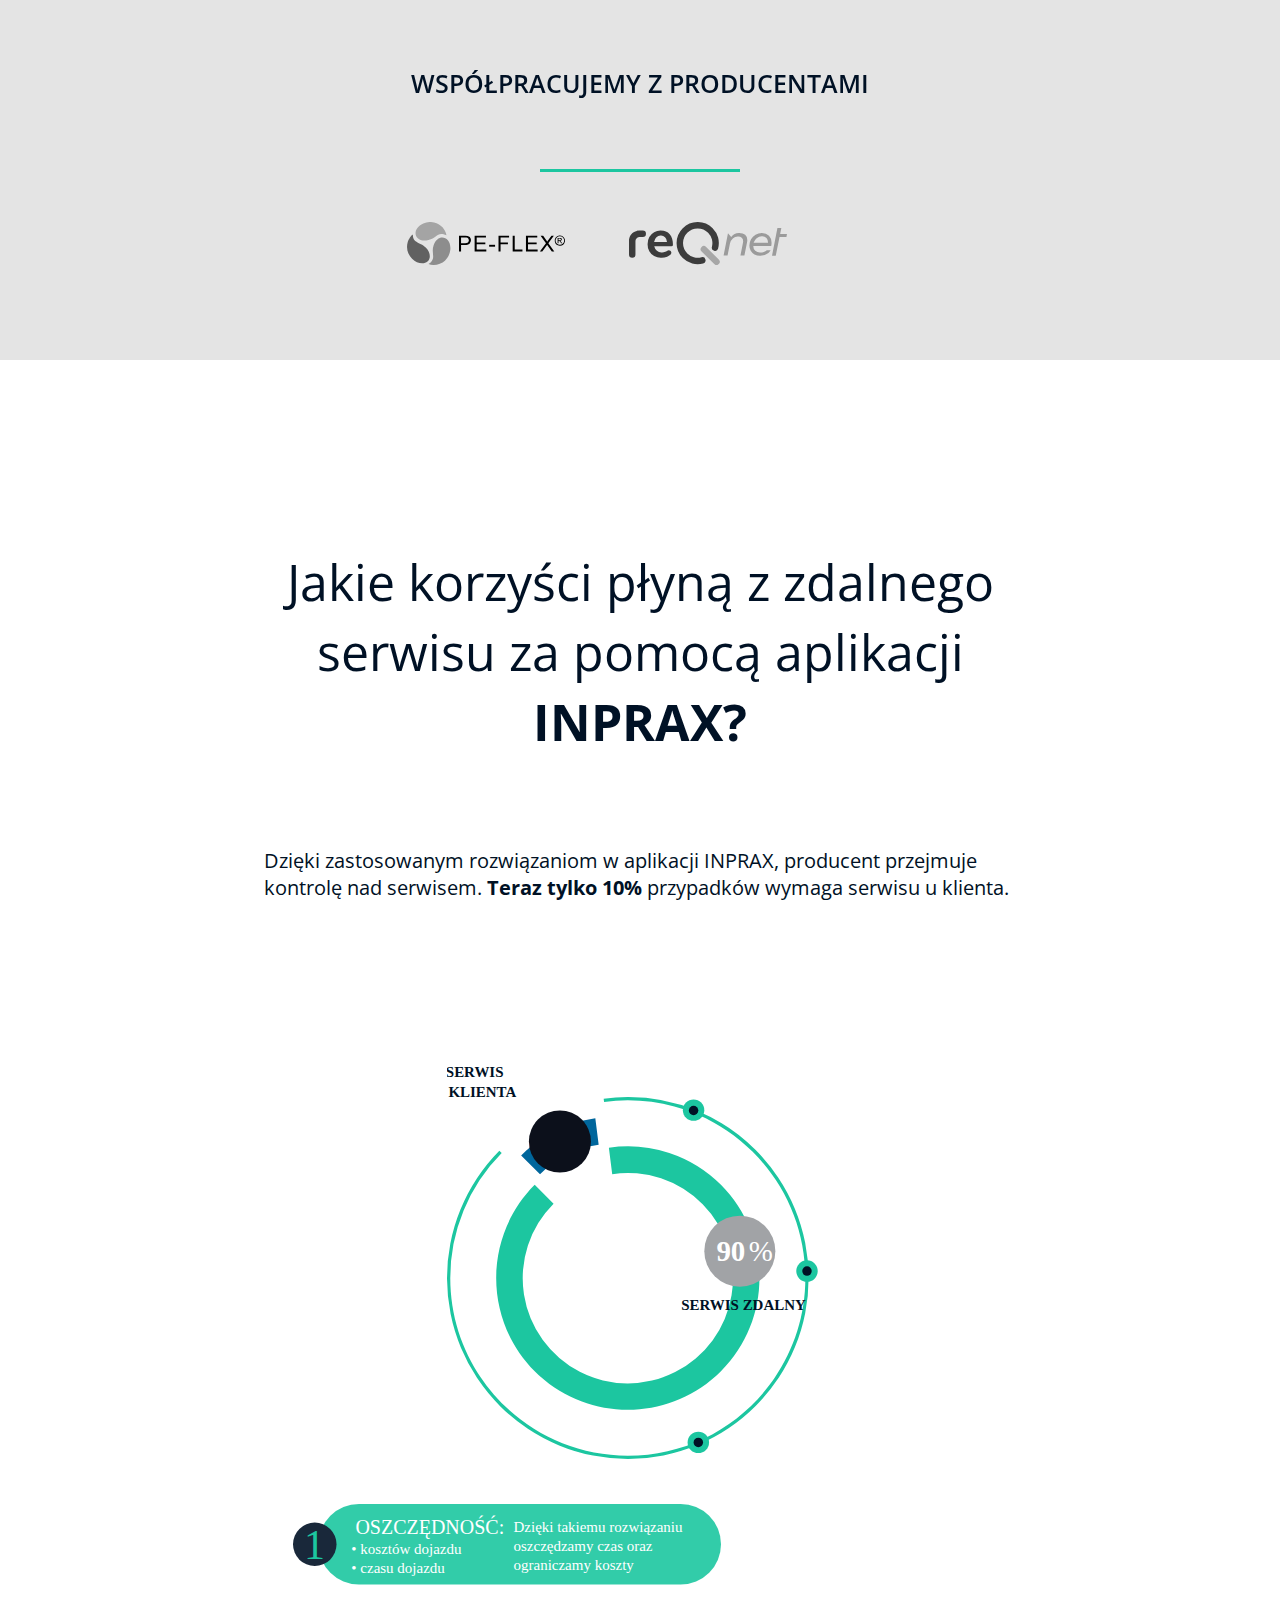
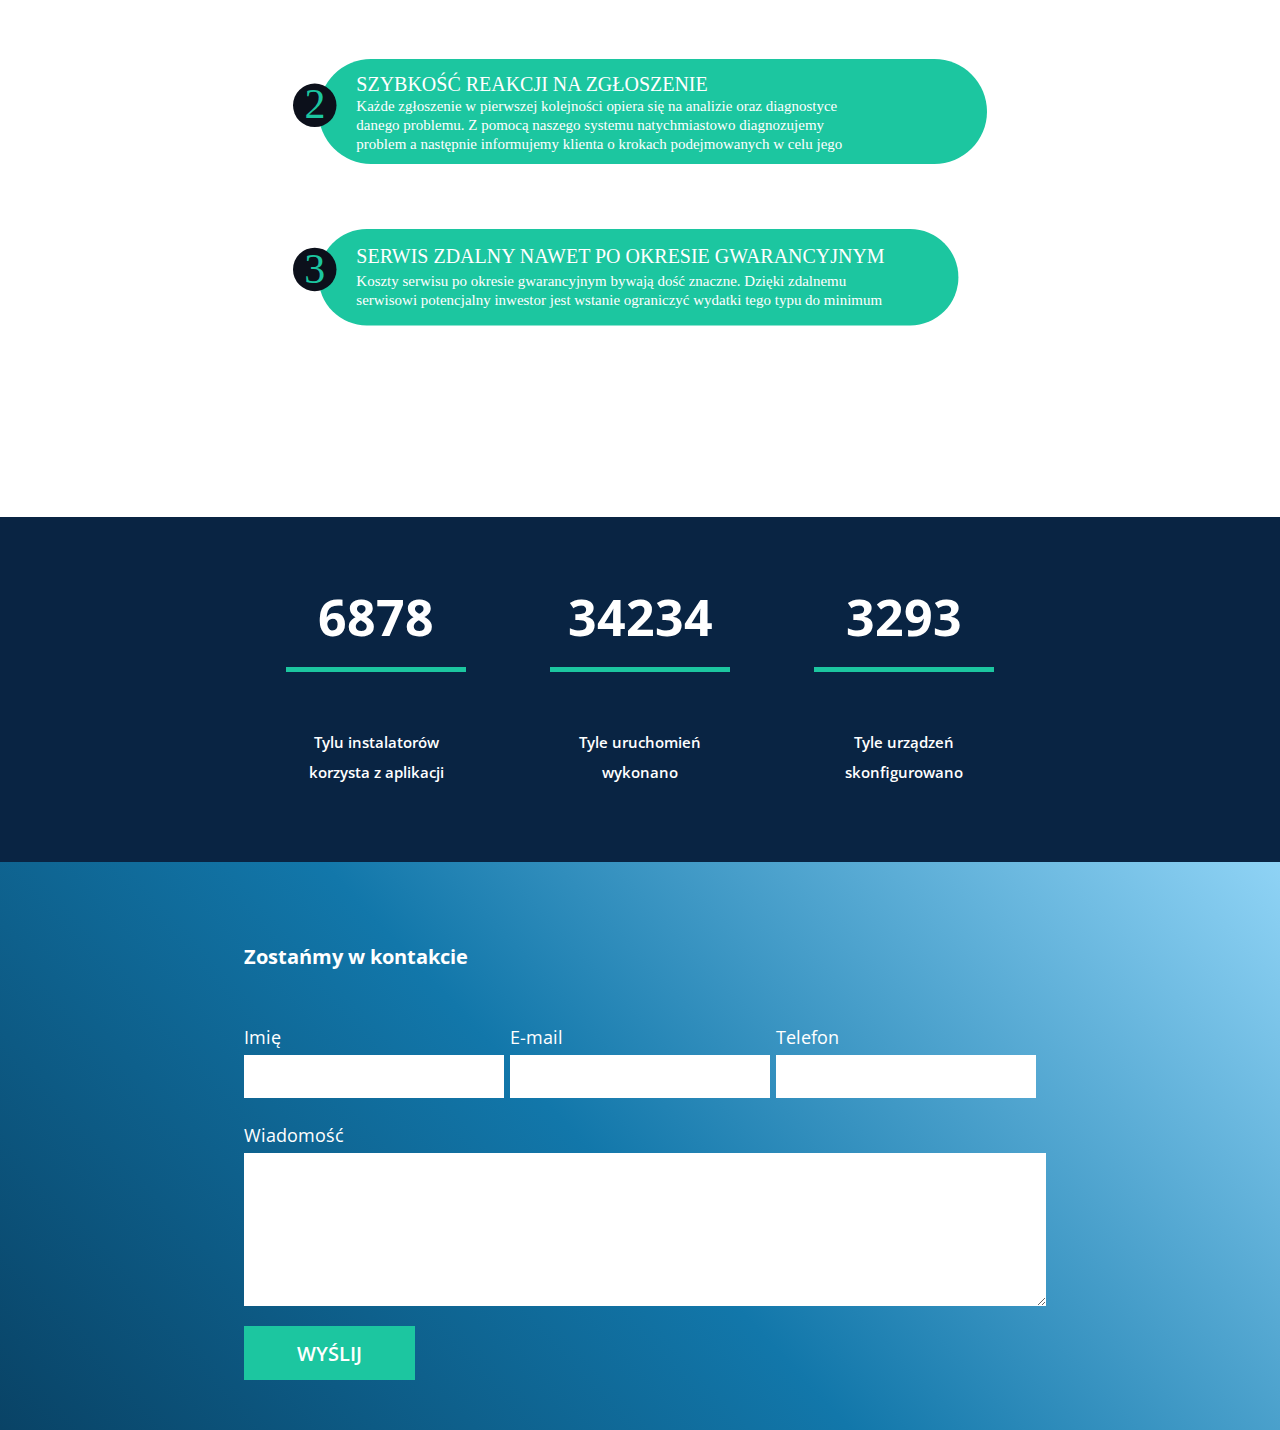
==== commit a503c069: "php" ====
--- a/page.html
+++ b/page.html
@@ -17,14 +17,9 @@
       integrity="sha384-gH2yIJqKdNHPEq0n4Mqa/HGKIhSkIHeL5AyhkYV8i59U5AR6csBvApHHNl/vI1Bx"
       crossorigin="anonymous"
     />
-    <!-- <script src="https://cdnjs.cloudflare.com/ajax/libs/jquery/3.6.3/jquery.min.js"></script> -->
+    <script src="https://cdnjs.cloudflare.com/ajax/libs/jquery/3.6.3/jquery.min.js"></script>
     <script src="https://cdn.jsdelivr.net/npm/swiper@8/swiper-bundle.min.js"></script>
-    <!-- <script src="https://ajax.googleapis.com/ajax/libs/jquery/3.6.0/jquery.min.js"></script> -->
-    <script
-      src="https://cdn.jsdelivr.net/npm/bootstrap@5.2.0/dist/js/bootstrap.bundle.min.js"
-      integrity="sha384-A3rJD856KowSb7dwlZdYEkO39Gagi7vIsF0jrRAoQmDKKtQBHUuLZ9AsSv4jD4Xa"
-      crossorigin="anonymous"
-    ></script>
+    <script src="https://ajax.googleapis.com/ajax/libs/jquery/3.6.0/jquery.min.js"></script>
 
     <link
       rel="stylesheet"
@@ -84,10 +79,18 @@
                 </a>
               </div>
               <div class="androidbadge">
-                <img src="/images/google.svg" alt="andbadge" />
+                <a
+                  href="https://play.google.com/store/apps/details?id=inprax.producent"
+                >
+                  <img src="/images/google.svg" alt="andbadge" />
+                </a>
               </div>
               <div class="androidbadge-mobile">
-                <img src="/images/google.svg" alt="andbadge" />
+                <a
+                  href="https://play.google.com/store/apps/details?id=inprax.producent"
+                >
+                  <img src="/images/google.svg" alt="andbadge" />
+                </a>
               </div>
             </div>
             <div class="smartphoneimg">
@@ -376,7 +379,7 @@
               <div class="service-content-animation">
                 <div class="service-images">
                   <div class="chart">
-                    <img src="images/chart.webp" alt="" />
+                    <img src="images/chart.svg" alt="" />
                   </div>
                   <div class="chartmobile">
                     <img src="images/mobilechart.webp" alt="" />
@@ -385,7 +388,7 @@
                 <div class="bands-content">
                   <div class="bands1">
                     <div class="band1">
-                      <img src="images/band1.webp" alt="" />
+                      <img src="images/band1.svg" alt="" />
                     </div>
                   </div>
                   <div class="bands1mobile">
@@ -396,7 +399,7 @@
 
                   <div class="bands2">
                     <div class="band2">
-                      <img src="images/band2.webp" alt="" />
+                      <img src="images/band2.svg" alt="" />
                     </div>
                   </div>
                   <div class="bands2mobile">
@@ -407,7 +410,7 @@
 
                   <div class="bands3">
                     <div class="band3">
-                      <img src="images/band3.webp" alt="" />
+                      <img src="images/band3.svg" alt="" />
                     </div>
                   </div>
                   <div class="bands3mobile">
@@ -505,12 +508,16 @@
         </div>
       </div>
     </div>
-
-    <script src="swiper.js"></script>
-    <script src="scrollProducers.js"></script>
-    <script src="scrollChartsAnimation.js"></script>
-    <script src="scrollBandsAnimation.js"></script>
-    <script src="counter.js"></script>
-    <script src="index.js"></script>
+    <script
+      src="https://cdn.jsdelivr.net/npm/bootstrap@5.2.0/dist/js/bootstrap.bundle.min.js"
+      integrity="sha384-A3rJD856KowSb7dwlZdYEkO39Gagi7vIsF0jrRAoQmDKKtQBHUuLZ9AsSv4jD4Xa"
+      crossorigin="anonymous"
+    ></script>
+    <script src="/js/swiper.js"></script>
+    <script src="/js/scrollProducers.js"></script>
+    <script src="/js/scrollChartsAnimation.js"></script>
+    <script src="/js/scrollBandsAnimation.js"></script>
+    <script src="/js/counter.js"></script>
+    <script src="/js/index.js"></script>
   </body>
 </html>
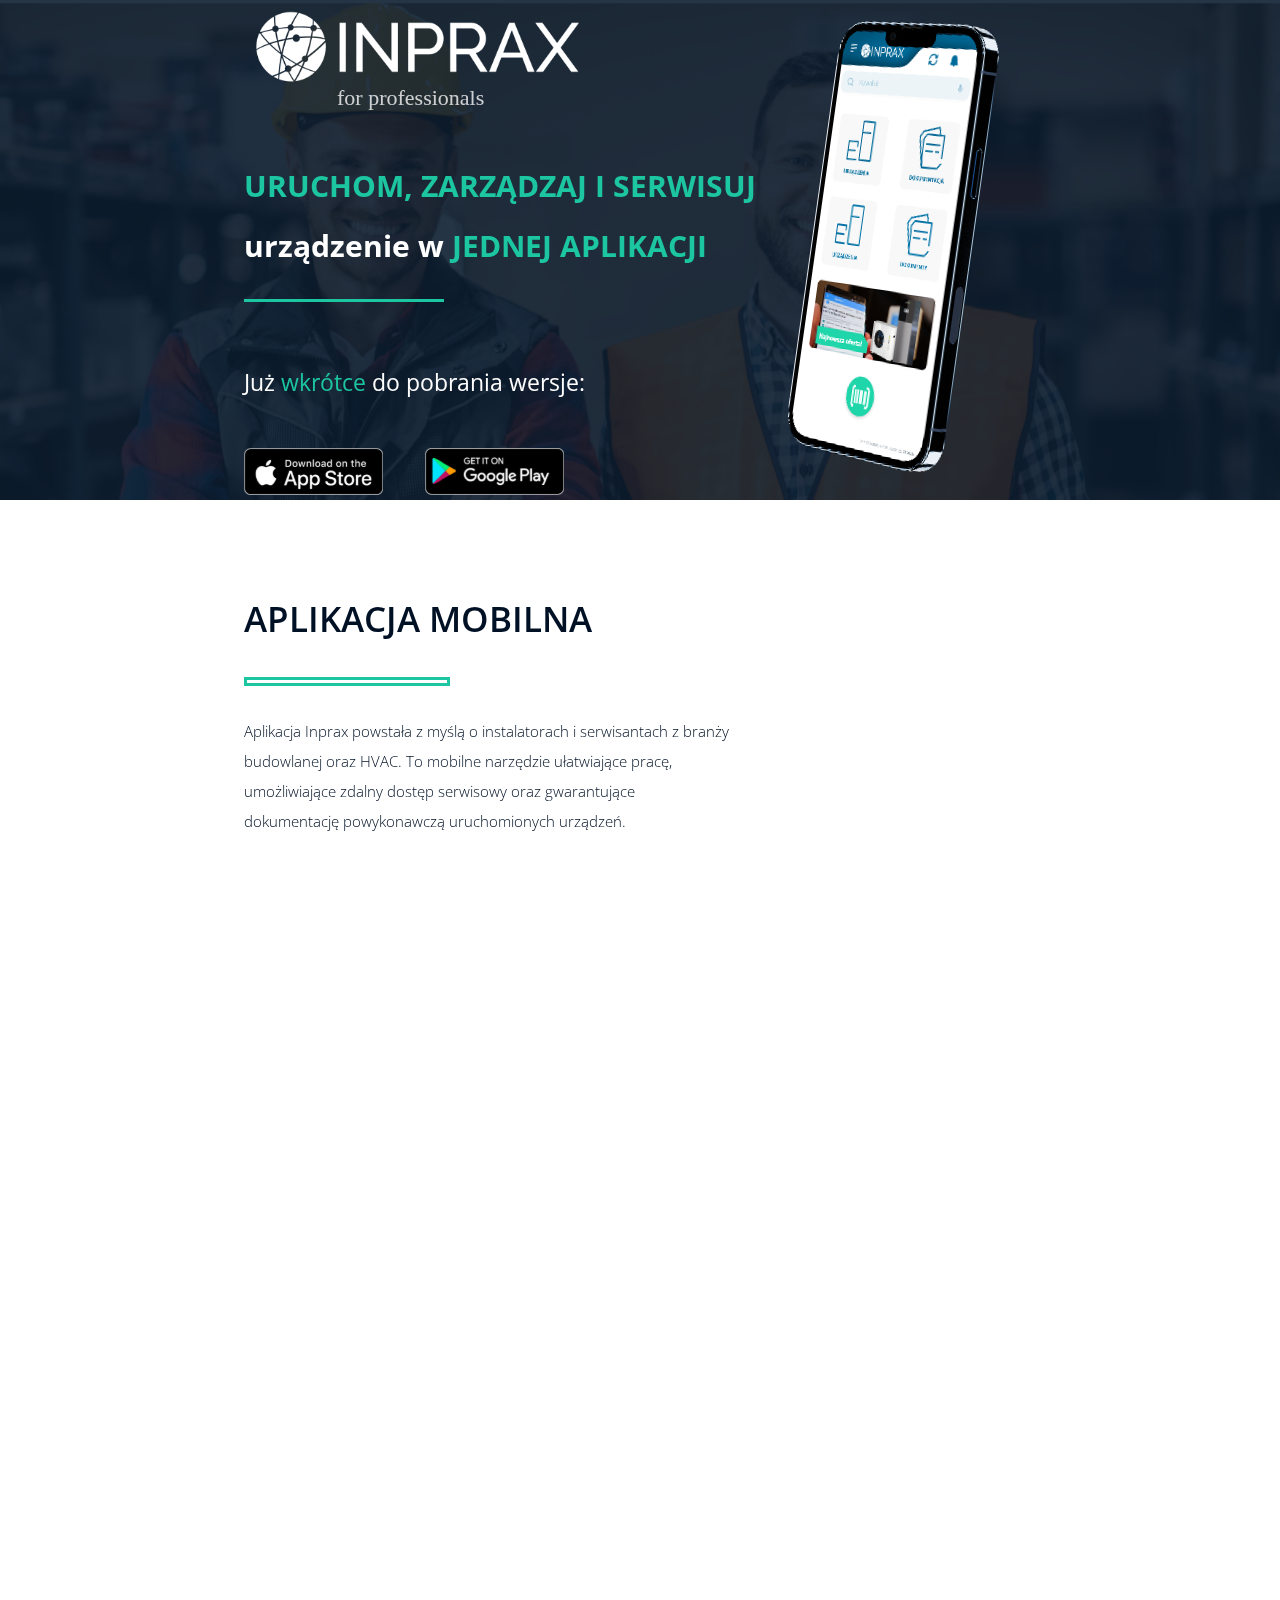
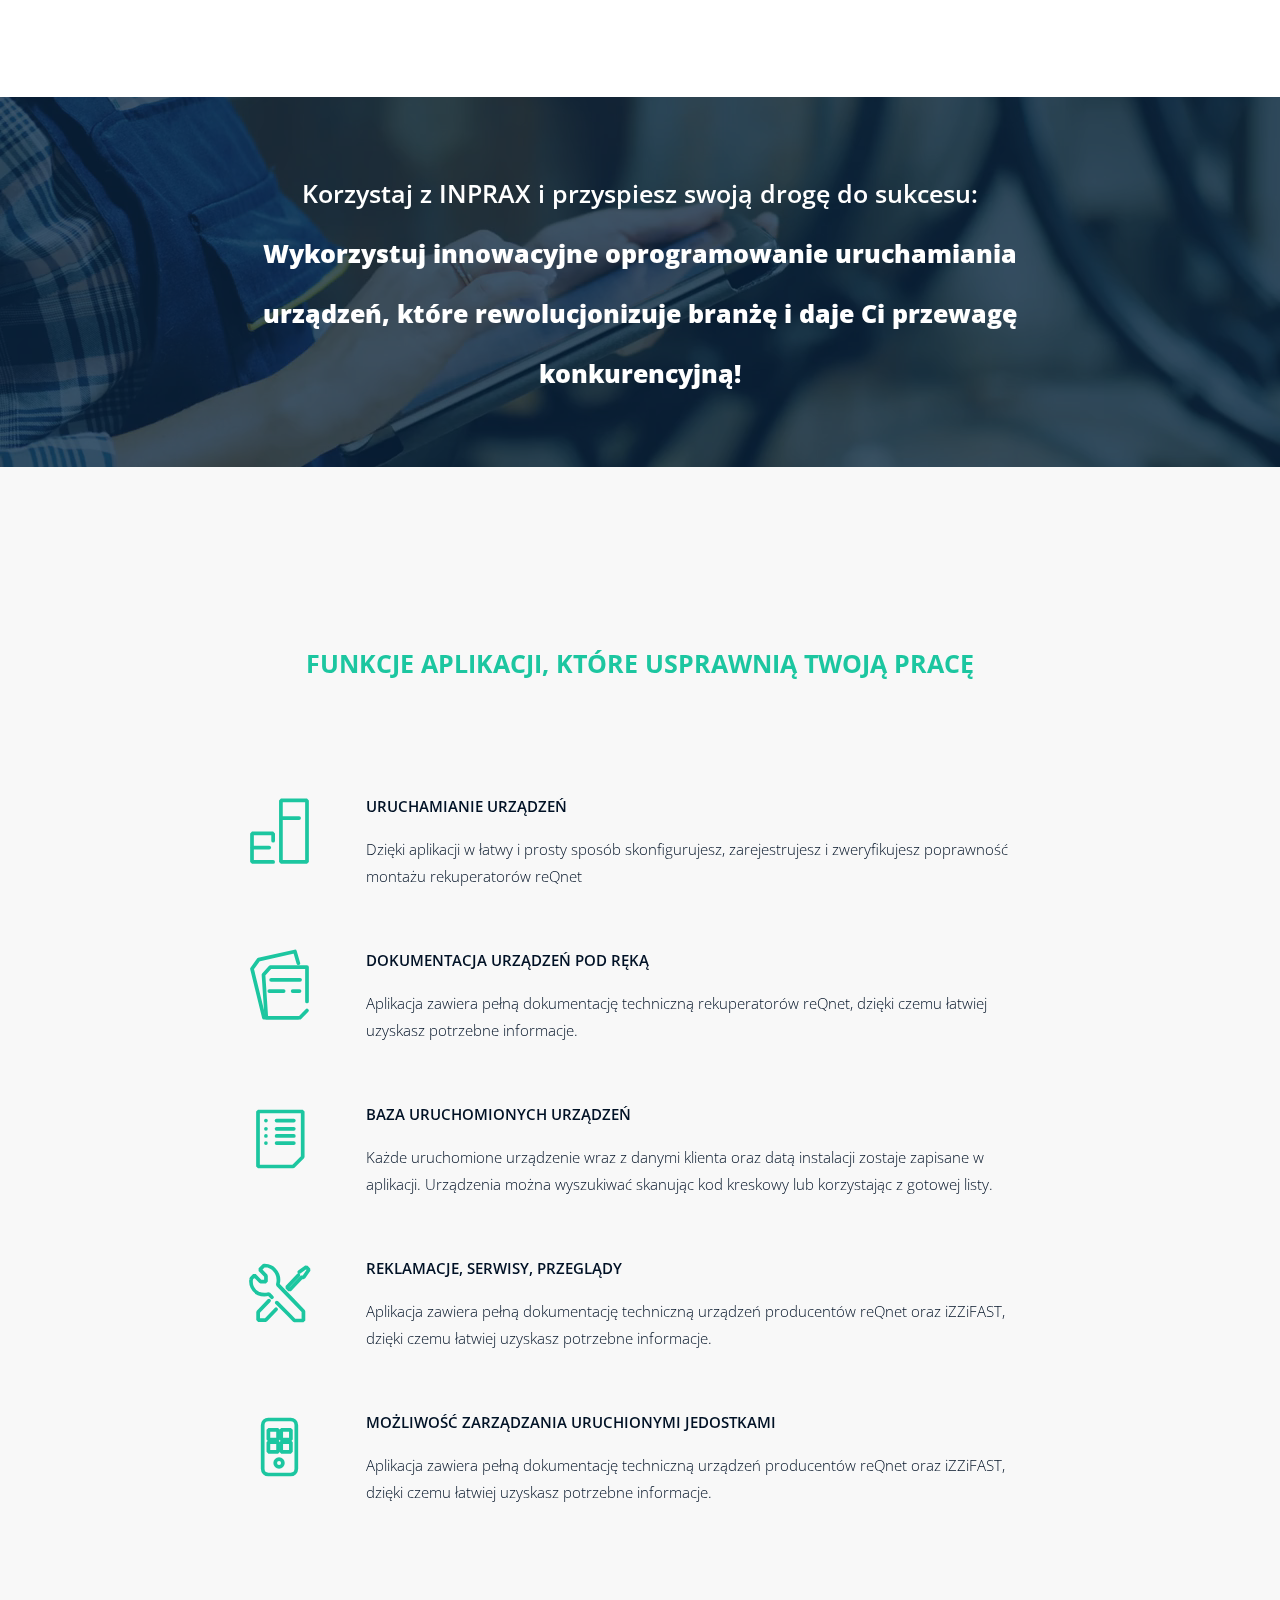
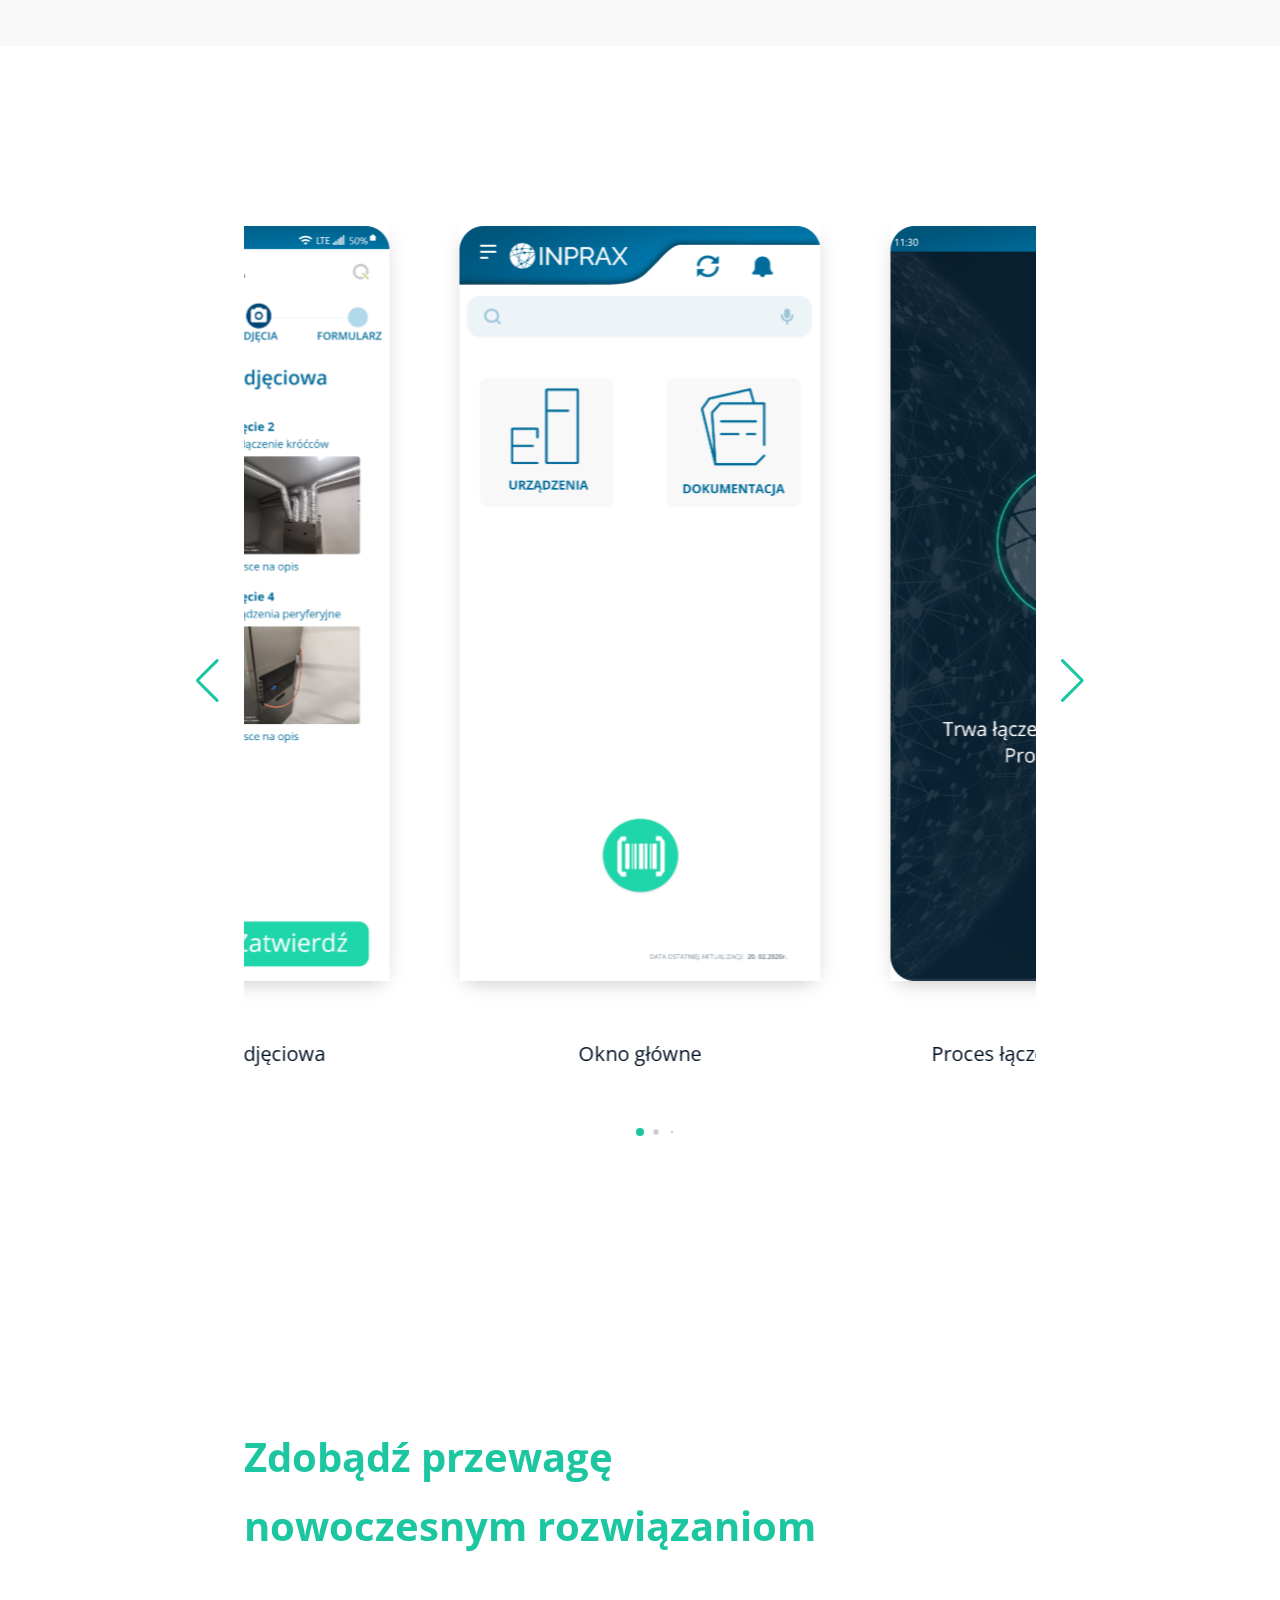
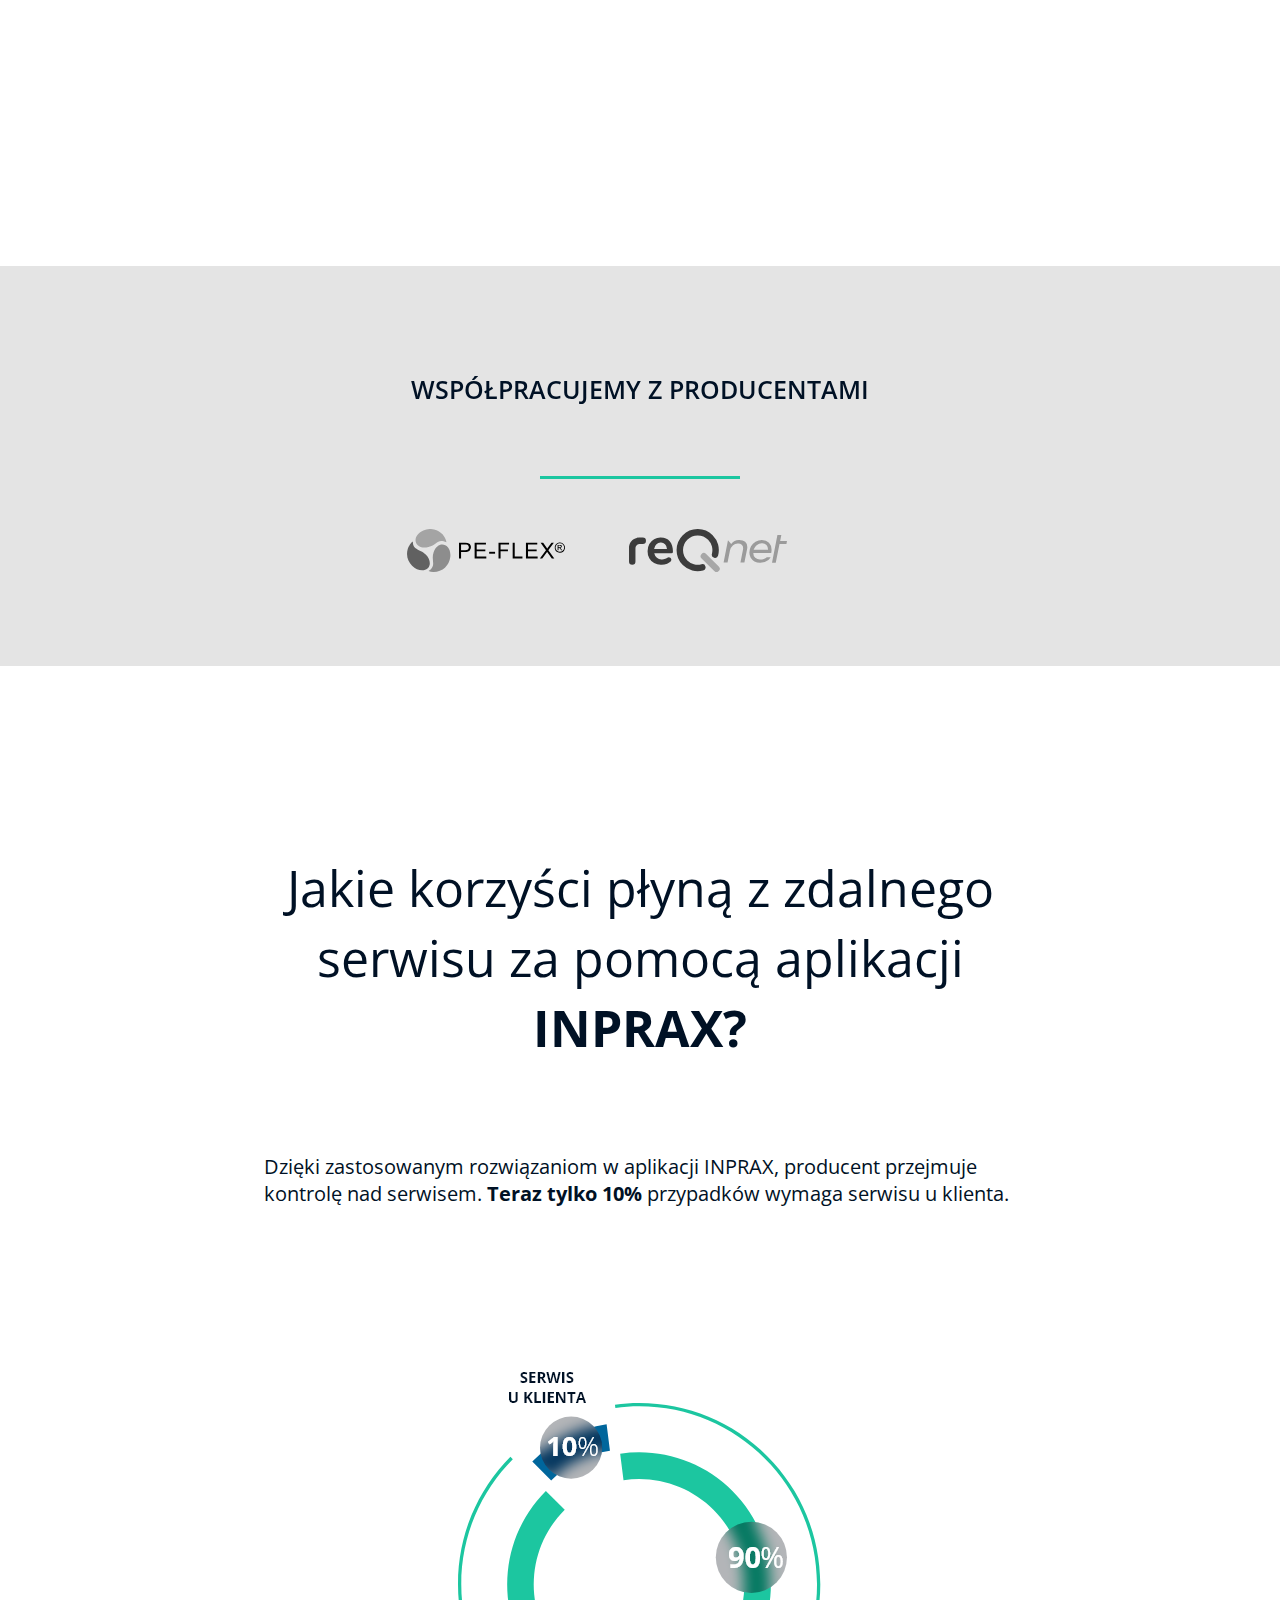
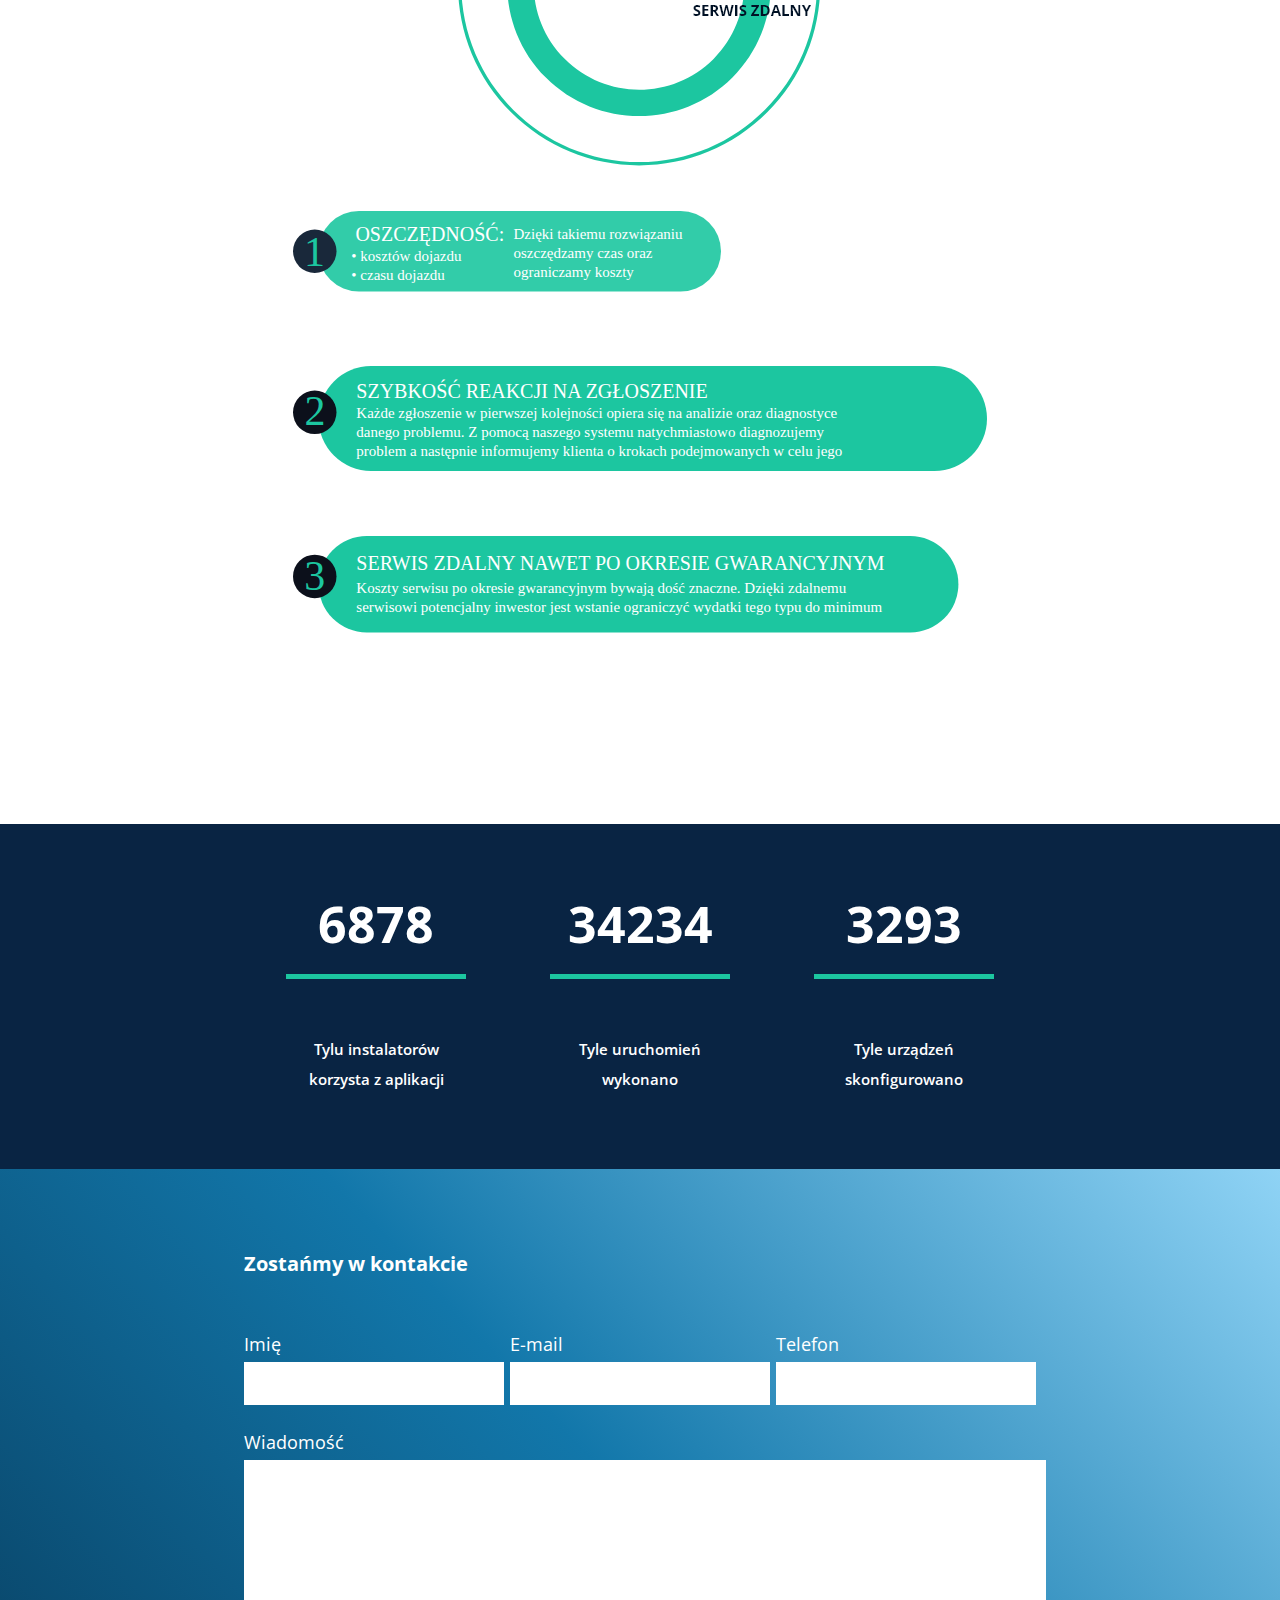
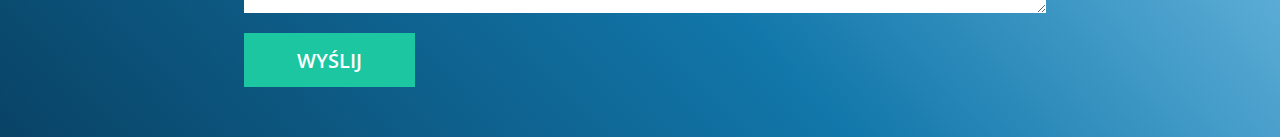
==== commit 27b8c9bd: "poprawki" ====
--- a/page.html
+++ b/page.html
@@ -67,6 +67,7 @@
               <div class="iosbadge">
                 <a
                   href="https://apps.apple.com/pl/app/inprax/id1641069687?platform=iphone"
+                  target="_blank"
                 >
                   <img src="/images/appstore.svg" alt="iosbadge" />
                 </a>
@@ -74,6 +75,7 @@
               <div class="iosbadge-mobile">
                 <a
                   href="https://apps.apple.com/pl/app/inprax/id1641069687?platform=iphone"
+                  target="_blank"
                 >
                   <img src="/images/appstore.svg" alt="iosbadge" />
                 </a>
@@ -275,27 +277,27 @@
               <div class="swiper mySwiper">
                 <div class="swiper-wrapper">
                   <div class="swiper-slide">
-                    <img src="images/oknoglowne.webp" alt="Oknogłowne" />
+                    <img src="images/oknoglowne.png" alt="Oknogłowne" />
                     <p>Okno główne</p>
                   </div>
                   <div class="swiper-slide">
-                    <img src="images/ladowanie.webp" alt="Oknogłowne" />
+                    <img src="images/ladowanie.png" alt="Oknogłowne" />
                     <p>Proces łączenia z urządzeniem</p>
                   </div>
                   <div class="swiper-slide">
-                    <img src="images/listazadan.webp" alt="Oknogłowne" />
+                    <img src="images/etapy.png" alt="Oknogłowne" />
                     <p>Podział uruchomienia na etapy</p>
                   </div>
                   <div class="swiper-slide">
-                    <img src="images/pomiar.webp" alt="Oknogłowne" />
+                    <img src="images/pomiar.png" alt="Oknogłowne" />
                     <p>Podgląd pomiarów wydajności</p>
                   </div>
                   <div class="swiper-slide">
-                    <img src="images/regulacja.webp" alt="Oknogłowne" />
+                    <img src="images/regulacja.png" alt="Oknogłowne" />
                     <p>Proces regulacji</p>
                   </div>
                   <div class="swiper-slide">
-                    <img src="images/zdjecia.webp" alt="Oknogłowne" />
+                    <img src="images/zdjecia.png" alt="Oknogłowne" />
                     <p>Dokumentacja zdjęciowa</p>
                   </div>
                 </div>
@@ -379,7 +381,7 @@
               <div class="service-content-animation">
                 <div class="service-images">
                   <div class="chart">
-                    <img src="images/chart.svg" alt="" />
+                    <img src="images/chart.png" alt="" />
                   </div>
                   <div class="chartmobile">
                     <img src="images/mobilechart.webp" alt="" />
--- a/media.css
+++ b/media.css
@@ -83,6 +83,12 @@
   }
   .producers-content-company img {
     width: 30%;
+  }
+  .screenshots-content .swiper-button-next {
+    right: -50px;
+  }
+  .screenshots-content .swiper-button-prev {
+    left: -50px;
   }
 
   .service-content-header h4 {
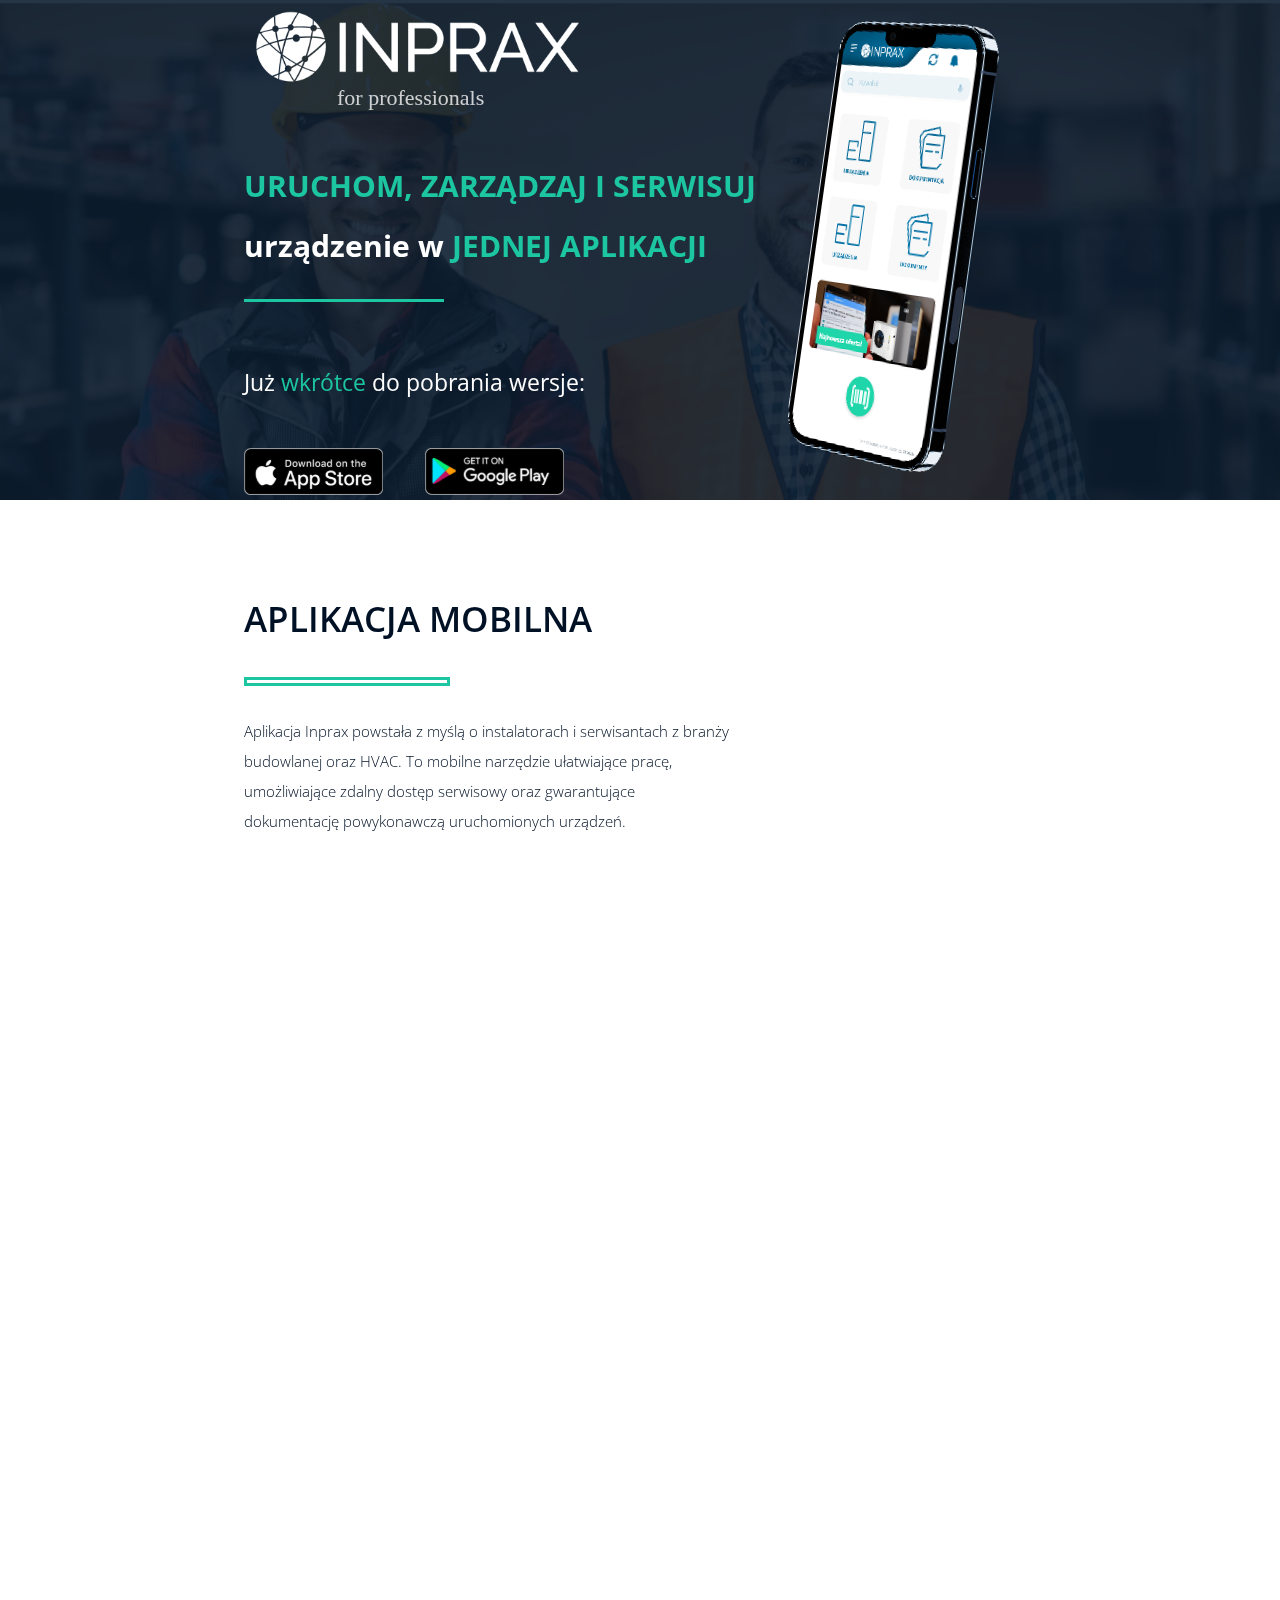
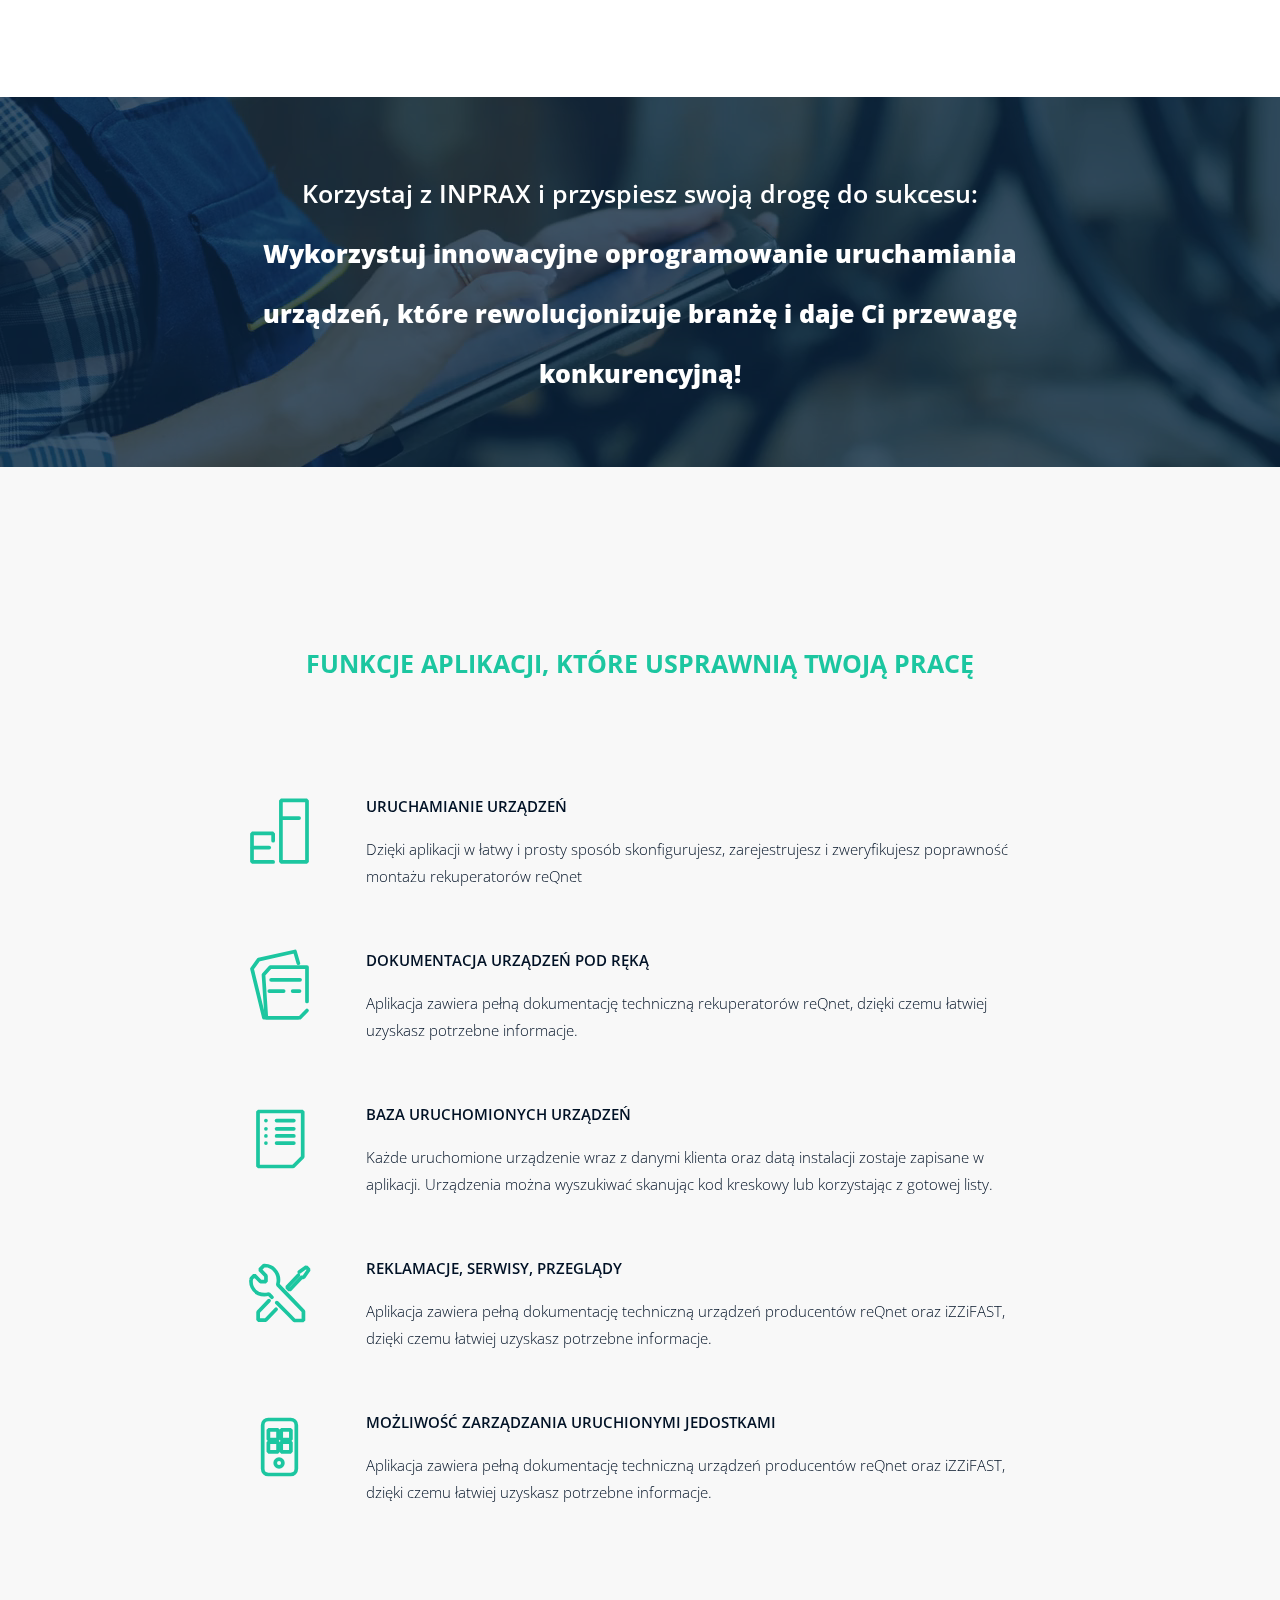
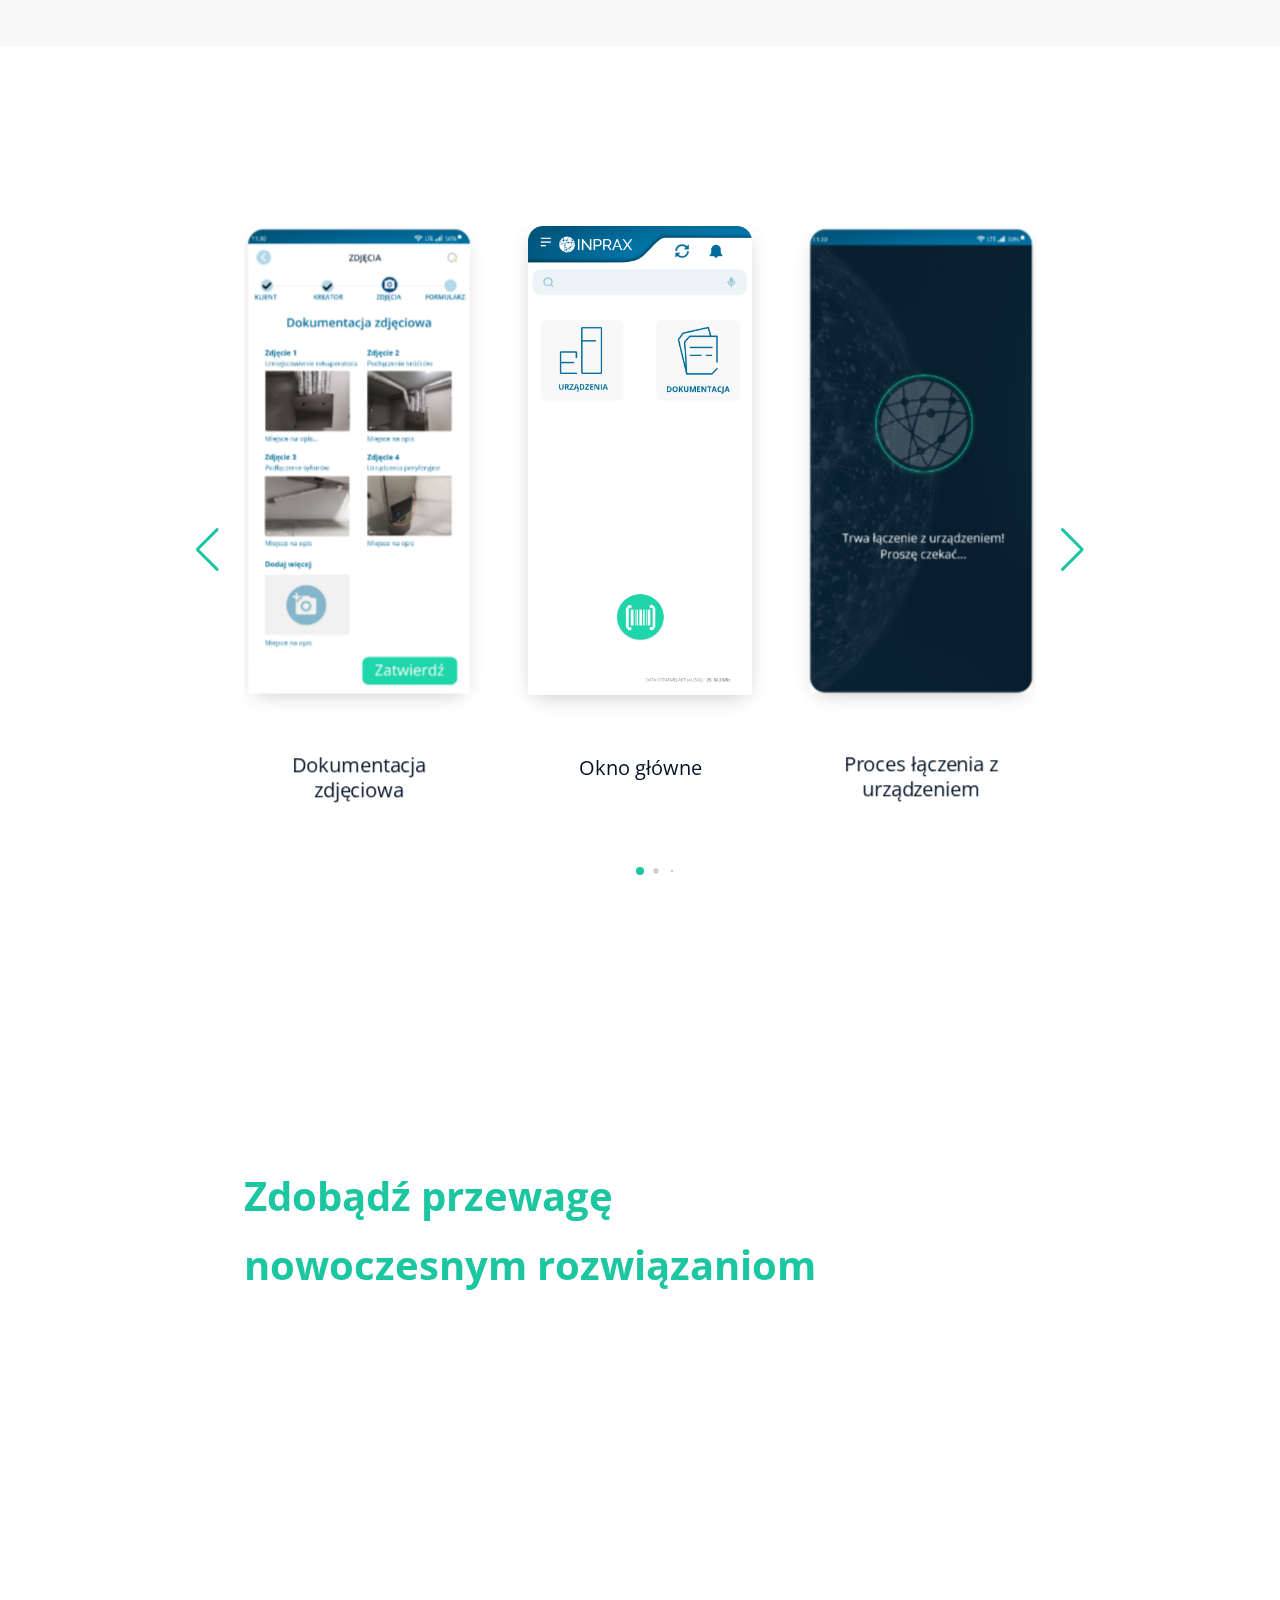
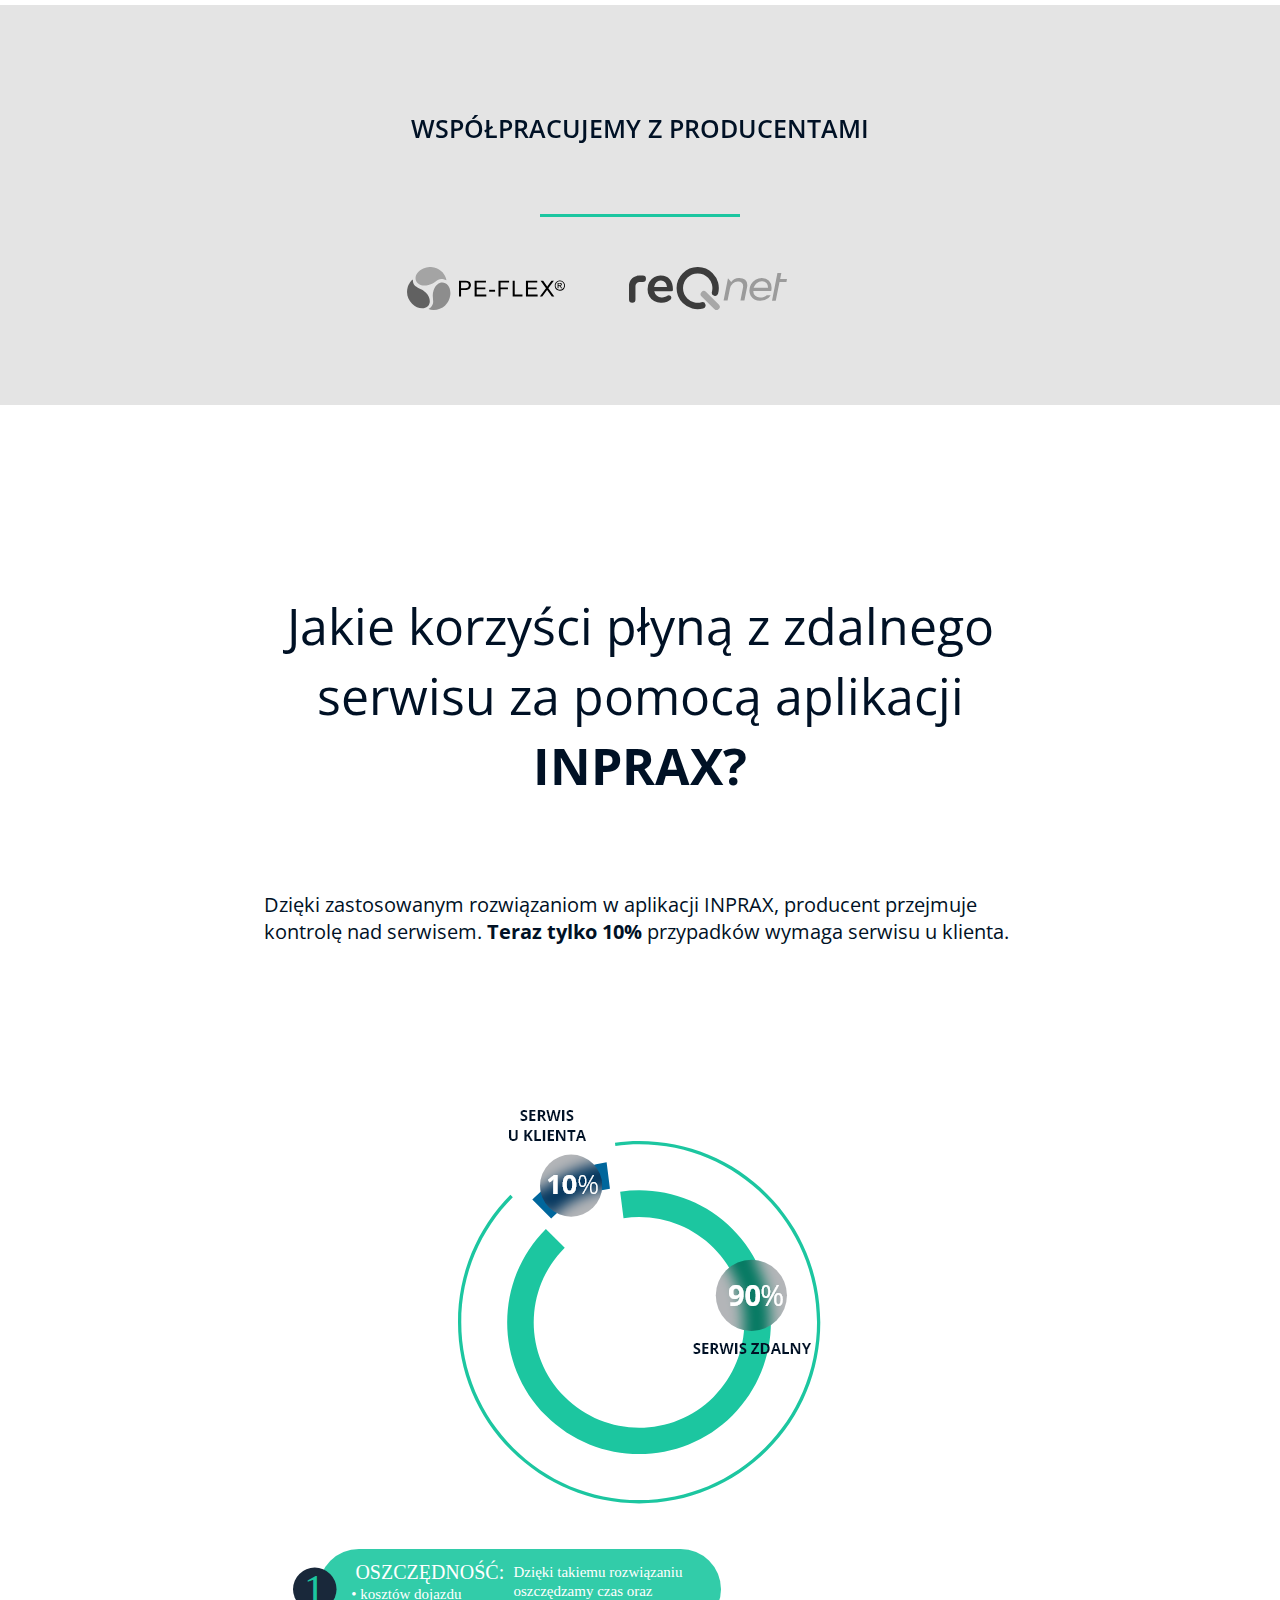
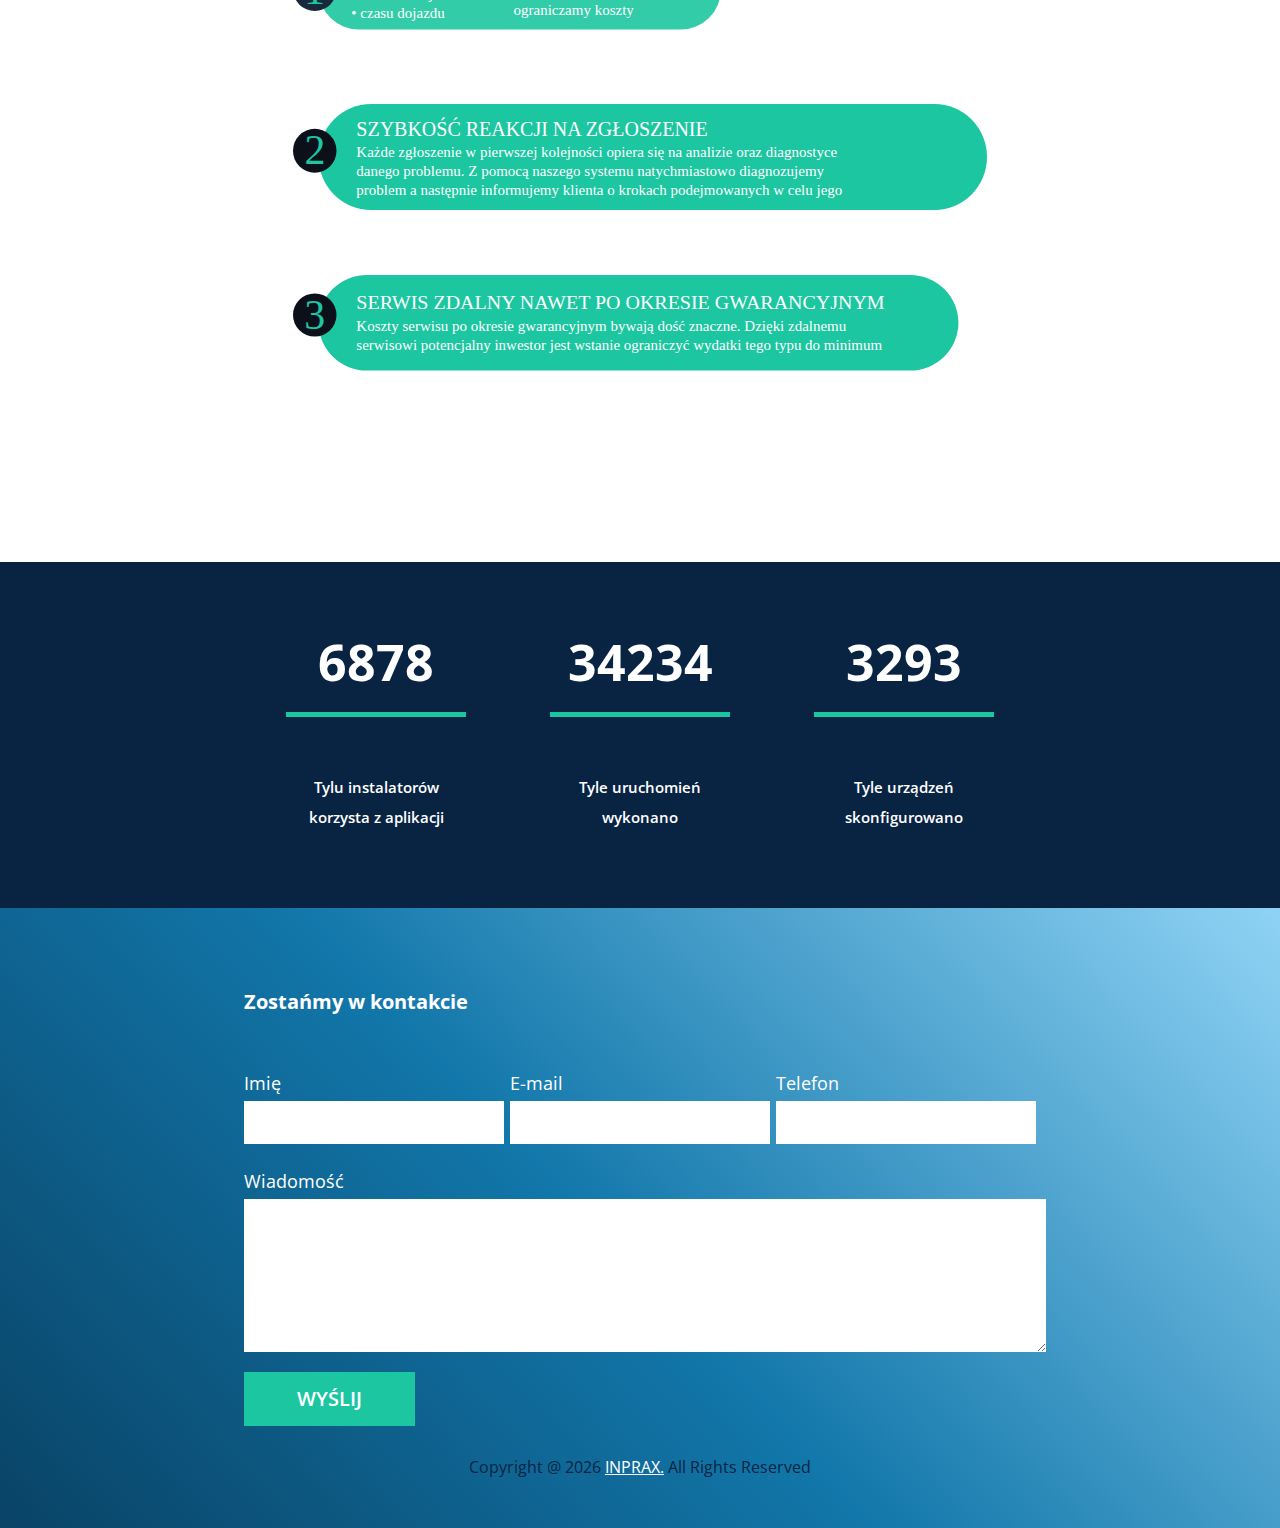
==== commit 9081f6ee: "poprawki1" ====
--- a/page.html
+++ b/page.html
@@ -28,7 +28,6 @@
     <link rel="stylesheet" href="style.css" />
     <link rel="stylesheet" href="media.css" />
 
-    <link rel="icon" type="image/webp" href="images/favicon.ico" />
     <link
       rel="stylesheet"
       href="https://cdn.jsdelivr.net/npm/swiper@8/swiper-bundle.min.css"
@@ -504,6 +503,11 @@
                     Wyślij
                   </button>
                 </form>
+                <div class="copyright">
+                  <div class="copyright-content">
+                    <div class="footer-copyright iq-ptb-20">Copyright @<span id="copyright"> <script>document.getElementById('copyright').appendChild(document.createTextNode(new Date().getFullYear()))</script></span> <a href="#" class="text-green">INPRAX.</a> All Rights Reserved </div>
+                  </div>
+                </div>
               </div>
             </div>
           </div>
--- a/style.css
+++ b/style.css
@@ -357,6 +357,8 @@
   grid-column: 1/9;
   position: relative;
   justify-items: center;
+  align-items: center;
+  align-content: space-between;
 }
 .swiper {
   width: 100%;
@@ -388,7 +390,7 @@
 .swiper-slide img {
   display: block;
   width: 100%;
-  height: 100%;
+  height: auto;
   object-fit: cover;
   /* border: red solid 1px; */
   -webkit-box-shadow: 0px 6px 21px -7px rgba(187, 187, 187, 1);
@@ -716,7 +718,7 @@
   display: grid;
   grid-column: 1 / 9;
   width: 100%;
-  padding-bottom: 50px;
+  padding-bottom: 20px;
 }
 
 .footer .contact-me {
@@ -732,9 +734,7 @@
   margin-top: 20px;
   margin-bottom: 20px;
 }
-.footer .contact-me .input-row .text-input:nth-child(2) {
-  /* margin-left: 34px; */
-}
+
 
 .footer .contact-me .text-input,
 .text-area-input {
@@ -820,13 +820,21 @@
 }
 .text-green,
 .text-politics {
-  color: #965506;
+  color: #ffffff;
   text-align: center;
 }
 .text-green:hover,
 .text-politics:hover {
-  color: #e5b171;
+  color: #092443;
 }
 .footer-copyright {
   margin-bottom: 30px;
-}
+  margin-top: 30px;
+  color: #092443;
+}
+.copyright {
+  display: flex;
+  justify-content: center;
+  align-items: center;
+  
+}
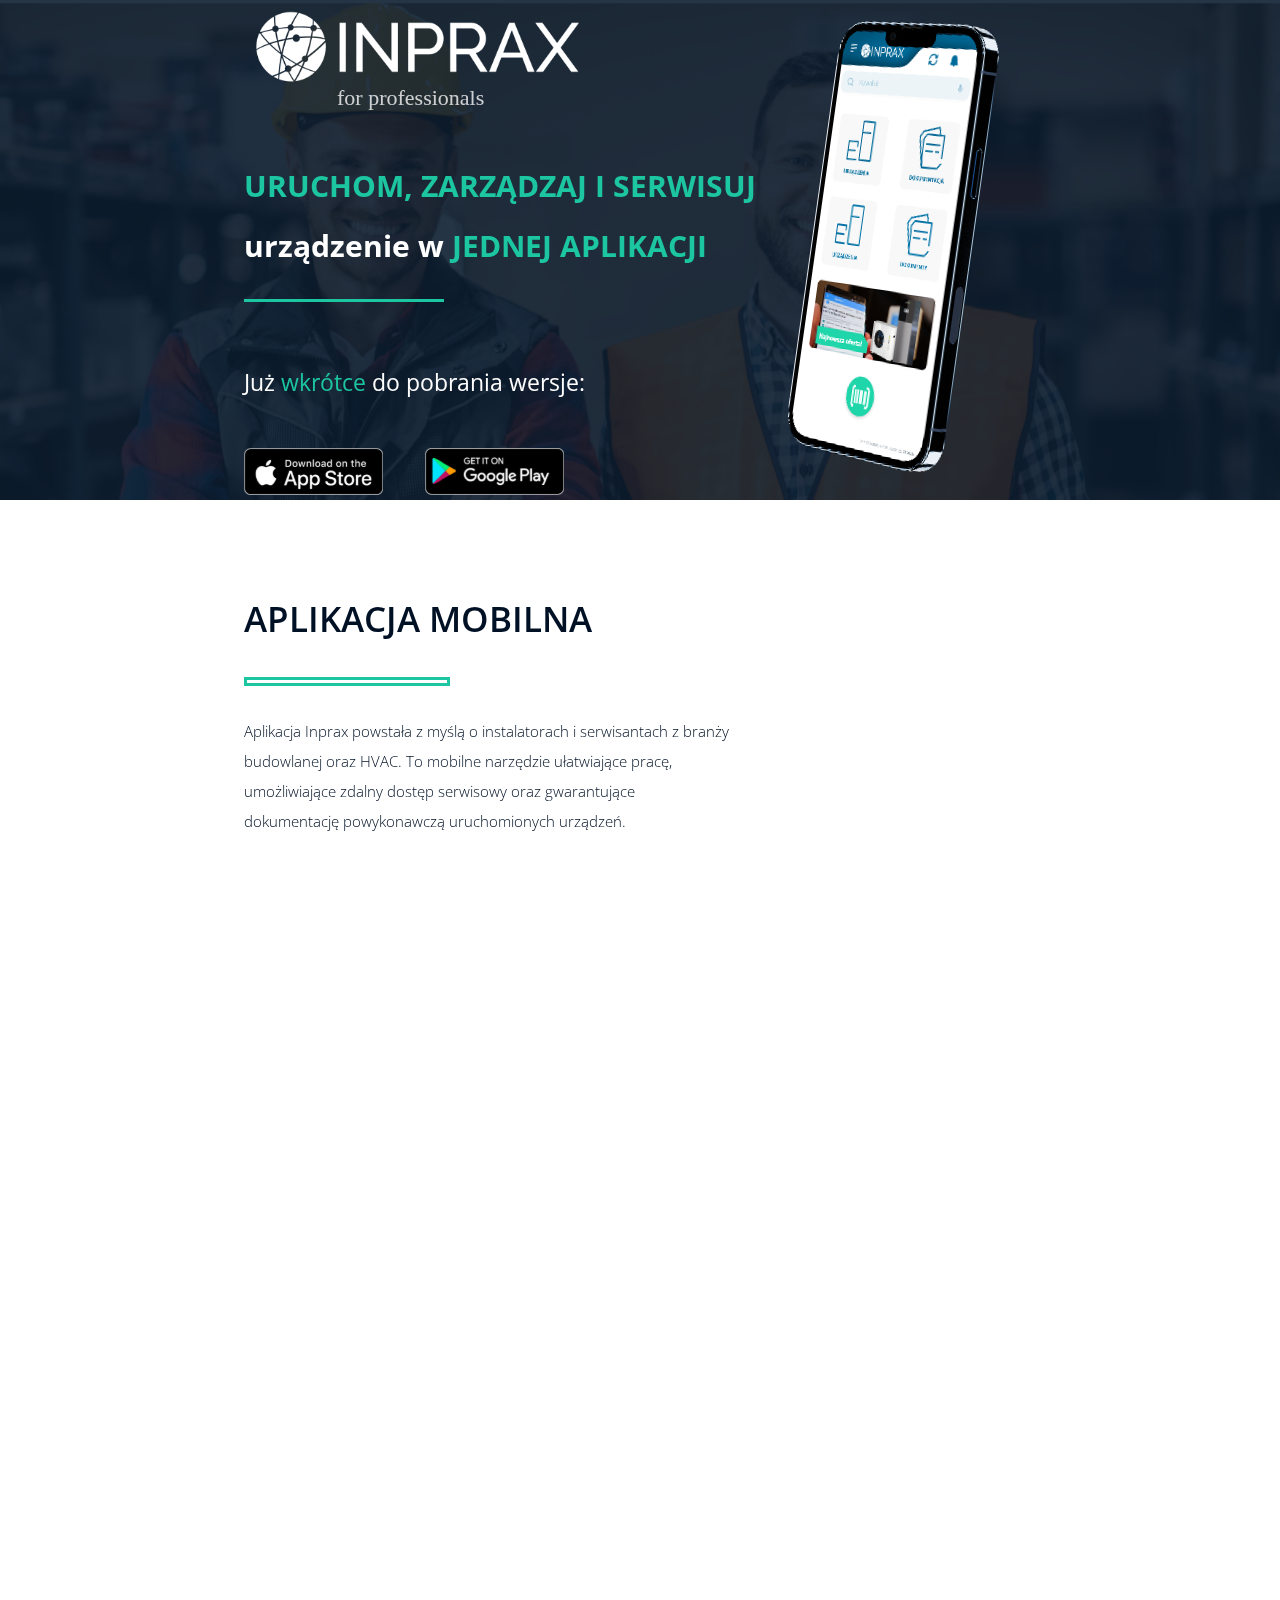
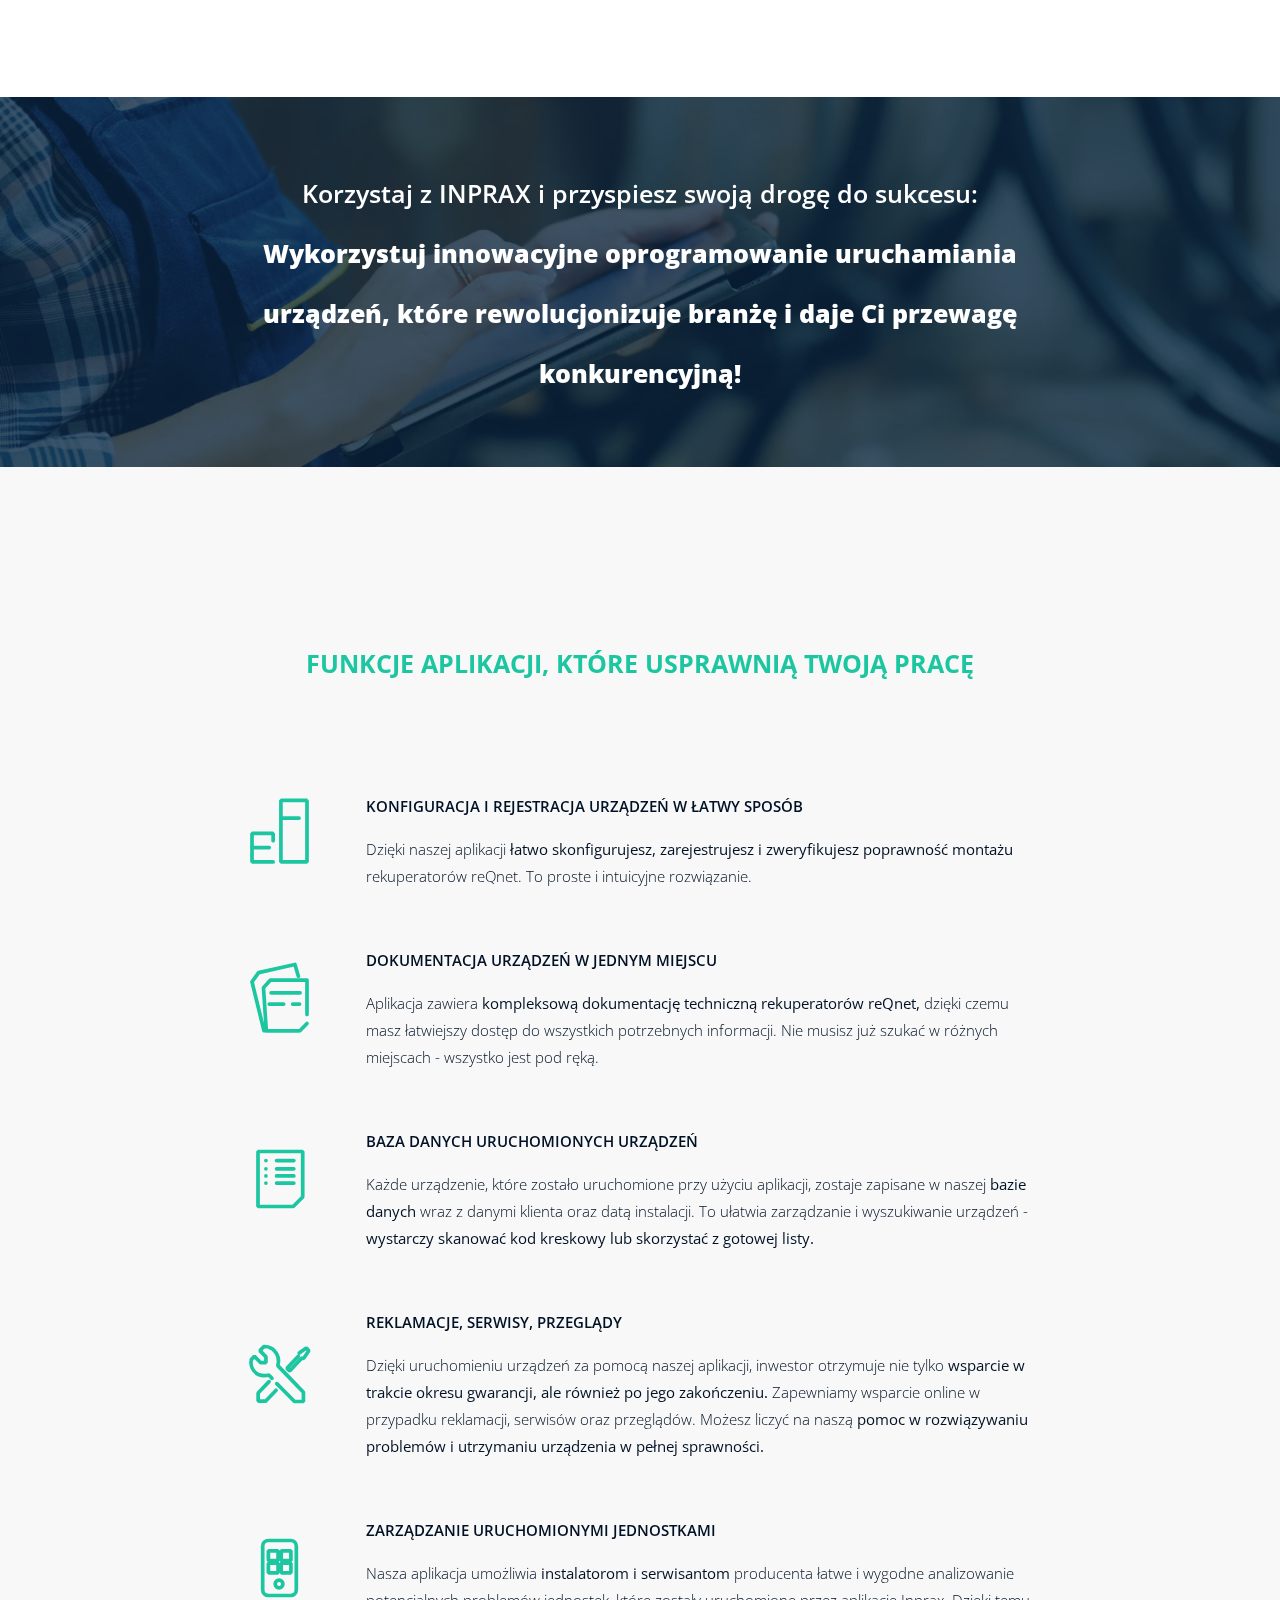
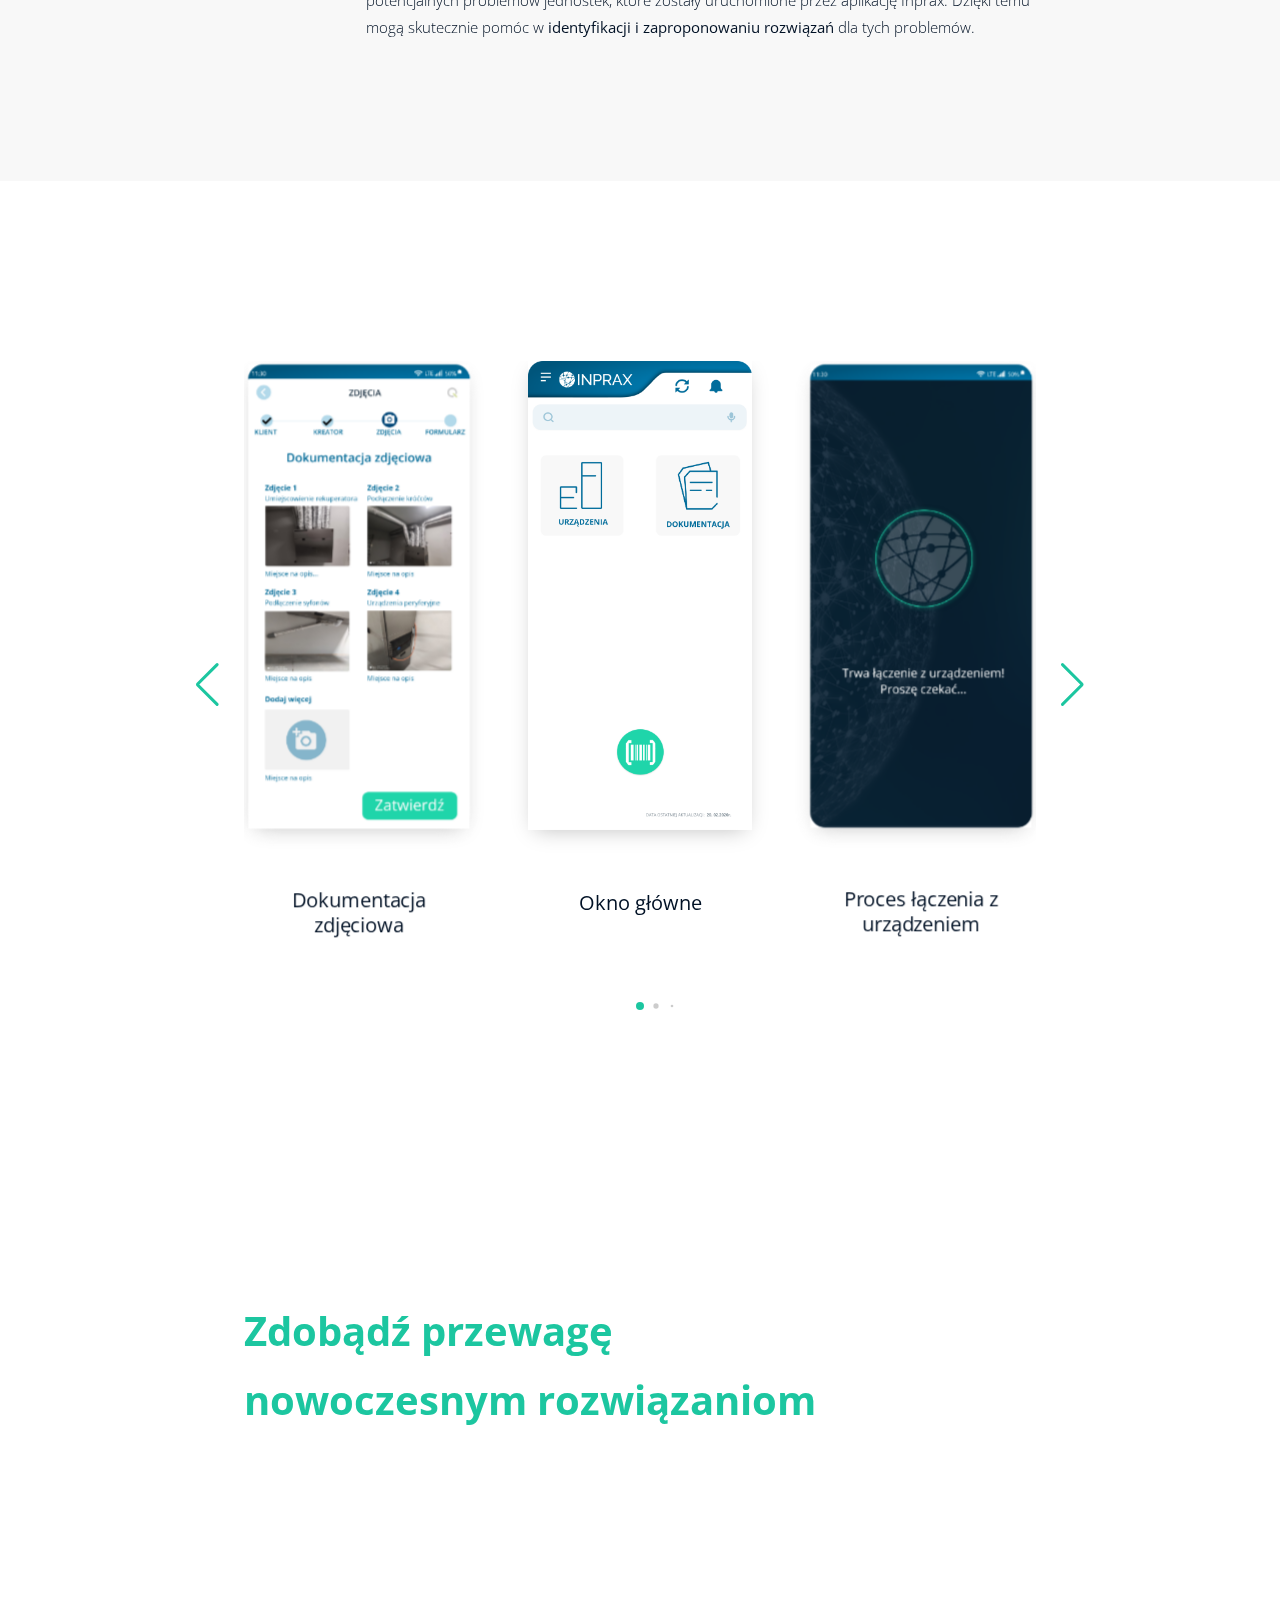
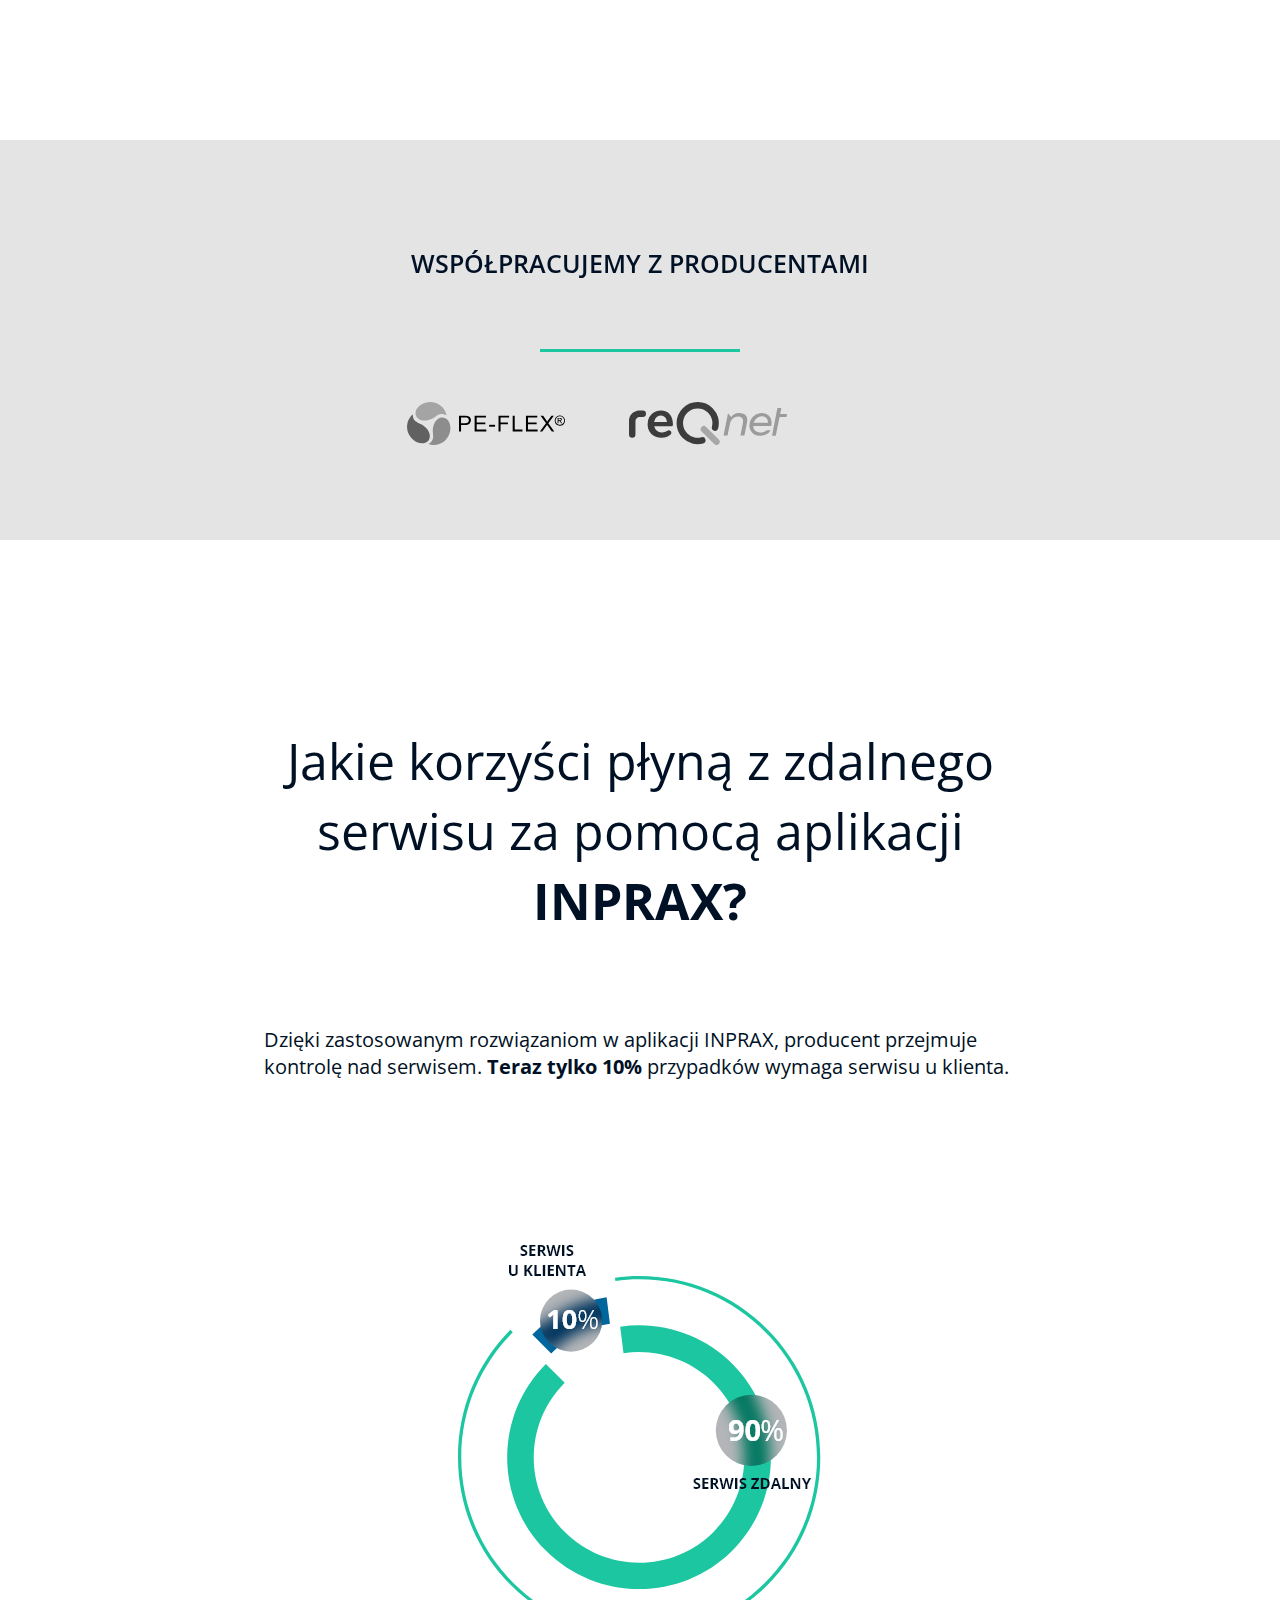
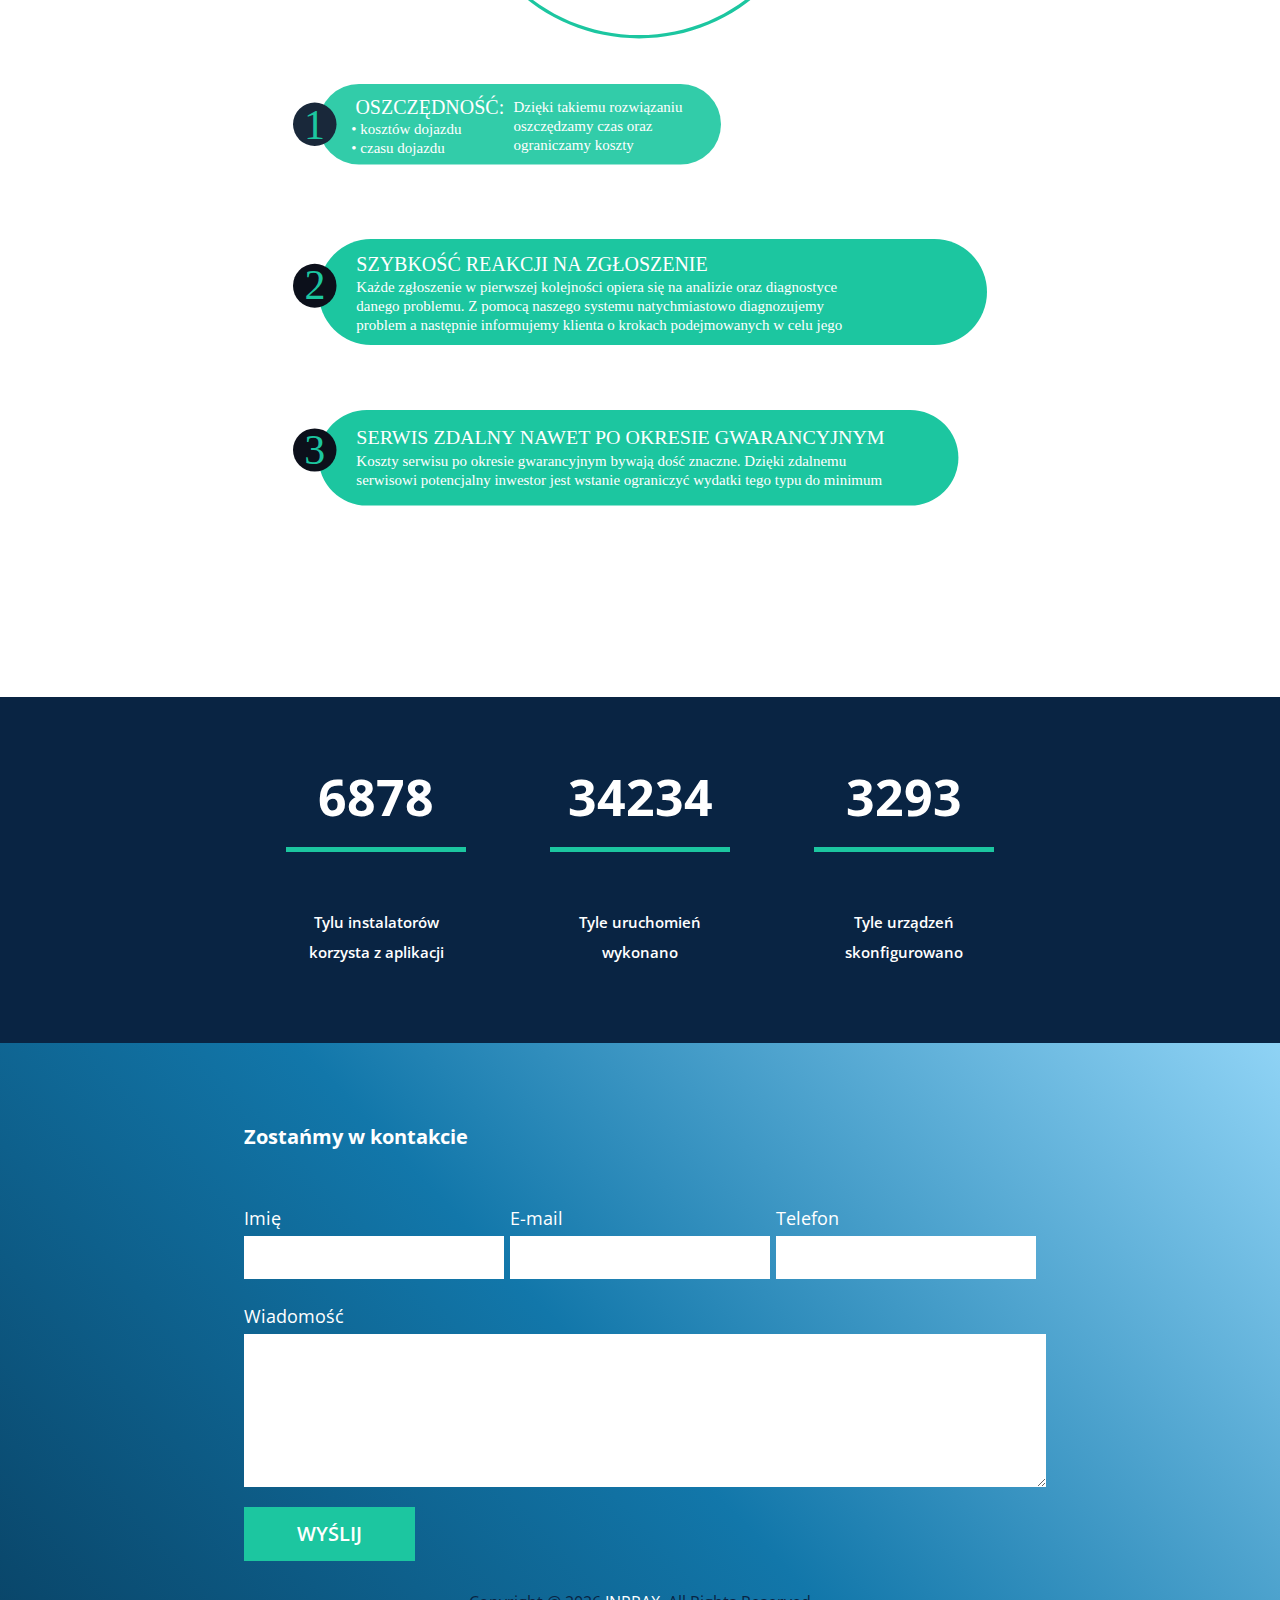
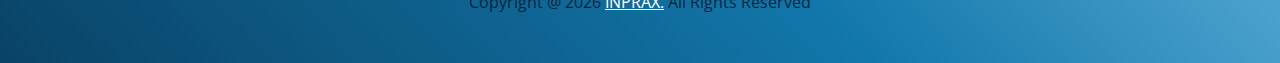
==== commit 80f0e226: "poprawki3" ====
--- a/page.html
+++ b/page.html
@@ -19,8 +19,6 @@
     />
     <script src="https://cdnjs.cloudflare.com/ajax/libs/jquery/3.6.3/jquery.min.js"></script>
     <script src="https://cdn.jsdelivr.net/npm/swiper@8/swiper-bundle.min.js"></script>
-    <script src="https://ajax.googleapis.com/ajax/libs/jquery/3.6.0/jquery.min.js"></script>
-
     <link
       rel="stylesheet"
       href="https://cdnjs.cloudflare.com/ajax/libs/animate.css/4.1.1/animate.min.css"
@@ -183,11 +181,11 @@
                     />
                   </div>
                   <div class="function-list-item">
-                    <h3>Uruchamianie urządzeń</h3>
+                    <h3>Konfiguracja i rejestracja urządzeń w łatwy sposób</h3>
                     <p>
-                      Dzięki aplikacji w łatwy i prosty sposób skonfigurujesz,
-                      zarejestrujesz i zweryfikujesz poprawność montażu
-                      rekuperatorów reQnet
+                      Dzięki naszej aplikacji <b>łatwo skonfigurujesz,
+                      zarejestrujesz i zweryfikujesz poprawność montażu</b>
+                      rekuperatorów reQnet. To proste i intuicyjne rozwiązanie.
                     </p>
                   </div>
                 </li>
@@ -200,11 +198,12 @@
                     />
                   </div>
                   <div class="function-list-item">
-                    <h3>Dokumentacja urządzeń pod ręką</h3>
+                    <h3>Dokumentacja urządzeń w jednym miejscu</h3>
                     <p>
-                      Aplikacja zawiera pełną dokumentację techniczną
-                      rekuperatorów reQnet, dzięki czemu łatwiej uzyskasz
-                      potrzebne informacje.
+                      Aplikacja zawiera <b>kompleksową dokumentację techniczną
+                      rekuperatorów reQnet,</b>  dzięki czemu masz łatwiejszy dostęp
+                      do wszystkich potrzebnych informacji. Nie musisz już
+                      szukać w różnych miejscach - wszystko jest pod ręką.
                     </p>
                   </div>
                 </li>
@@ -217,12 +216,13 @@
                     />
                   </div>
                   <div class="function-list-item">
-                    <h3>Baza uruchomionych urządzeń</h3>
+                    <h3>Baza danych uruchomionych urządzeń</h3>
                     <p>
-                      Każde uruchomione urządzenie wraz z danymi klienta oraz
-                      datą instalacji zostaje zapisane w aplikacji. Urządzenia
-                      można wyszukiwać skanując kod kreskowy lub korzystając z
-                      gotowej listy.
+                      Każde urządzenie, które zostało uruchomione przy użyciu
+                      aplikacji, zostaje zapisane w naszej <b>bazie danych</b>  wraz z
+                      danymi klienta oraz datą instalacji. To ułatwia
+                      zarządzanie i wyszukiwanie urządzeń - <b>wystarczy skanować
+                      kod kreskowy lub skorzystać z gotowej listy.</b>
                     </p>
                   </div>
                 </li>
@@ -237,9 +237,12 @@
                   <div class="function-list-item">
                     <h3>Reklamacje, serwisy, przeglądy</h3>
                     <p>
-                      Aplikacja zawiera pełną dokumentację techniczną urządzeń
-                      producentów reQnet oraz iZZiFAST, dzięki czemu łatwiej
-                      uzyskasz potrzebne informacje.
+                      Dzięki uruchomieniu urządzeń za pomocą naszej aplikacji,
+                      inwestor otrzymuje nie tylko <b>wsparcie w trakcie okresu
+                      gwarancji, ale również po jego zakończeniu.</b> Zapewniamy
+                      wsparcie online w przypadku reklamacji, serwisów oraz
+                      przeglądów. Możesz liczyć na naszą <b>pomoc w rozwiązywaniu
+                      problemów i utrzymaniu urządzenia w pełnej sprawności.</b> 
                     </p>
                   </div>
                 </li>
@@ -252,11 +255,14 @@
                     />
                   </div>
                   <div class="function-list-item">
-                    <h3>Możliwość zarządzania uruchionymi jedostkami</h3>
+                    <h3>Zarządzanie uruchomionymi jednostkami</h3>
                     <p>
-                      Aplikacja zawiera pełną dokumentację techniczną urządzeń
-                      producentów reQnet oraz iZZiFAST, dzięki czemu łatwiej
-                      uzyskasz potrzebne informacje.
+                      Nasza aplikacja umożliwia <b>instalatorom i serwisantom</b> 
+                      producenta łatwe i wygodne analizowanie potencjalnych
+                      problemów jednostek, które zostały uruchomione przez
+                      aplikację Inprax. Dzięki temu mogą skutecznie pomóc w
+                      <b>identyfikacji i zaproponowaniu rozwiązań</b> dla tych
+                      problemów.
                     </p>
                   </div>
                 </li>
@@ -498,14 +504,27 @@
                     type="submit"
                     value="Send"
                     class="button send-button"
-                    onclick="submitForm()"
+                    onclick="submitForm(event)"
                   >
                     Wyślij
                   </button>
                 </form>
+                <div id="form-result"></div>
                 <div class="copyright">
                   <div class="copyright-content">
-                    <div class="footer-copyright iq-ptb-20">Copyright @<span id="copyright"> <script>document.getElementById('copyright').appendChild(document.createTextNode(new Date().getFullYear()))</script></span> <a href="#" class="text-green">INPRAX.</a> All Rights Reserved </div>
+                    <div class="footer-copyright iq-ptb-20">
+                      Copyright @<span id="copyright">
+                        <script>
+                          document
+                            .getElementById("copyright")
+                            .appendChild(
+                              document.createTextNode(new Date().getFullYear())
+                            );
+                        </script></span
+                      >
+                      <a href="#" class="text-green">INPRAX.</a> All Rights
+                      Reserved
+                    </div>
                   </div>
                 </div>
               </div>
--- a/style.css
+++ b/style.css
@@ -31,7 +31,7 @@
   left: 0;
   right: 0;
   z-index: 1000;
-  background: #ECF0F1;
+  background: #ecf0f1;
   /* display: none; */
 }
 .load {
@@ -88,7 +88,6 @@
 }
 
 .logo {
-  
   grid-column: 1/4;
   grid-row: 3;
 }
@@ -735,7 +734,6 @@
   margin-bottom: 20px;
 }
 
-
 .footer .contact-me .text-input,
 .text-area-input {
   display: flex;
@@ -832,9 +830,14 @@
   margin-top: 30px;
   color: #092443;
 }
+.error-input {
+  border: 2px solid red !important;
+}
+#form-result {
+  color: #1cc6a0;
+}
 .copyright {
   display: flex;
   justify-content: center;
   align-items: center;
-  
-}
+}
--- a/media.css
+++ b/media.css
@@ -419,12 +419,12 @@
   }
   .iosbadge-mobile img,
   .androidbadge-mobile img {
-    width: 60%;
+    width: 80%;
   }
   .androidbadge-mobile {
     display: grid;
     grid-column: 1/2;
-    padding-top: 10px;
+    padding-top: 30px;
     width: 60%;
   }
   .specialties-text {
